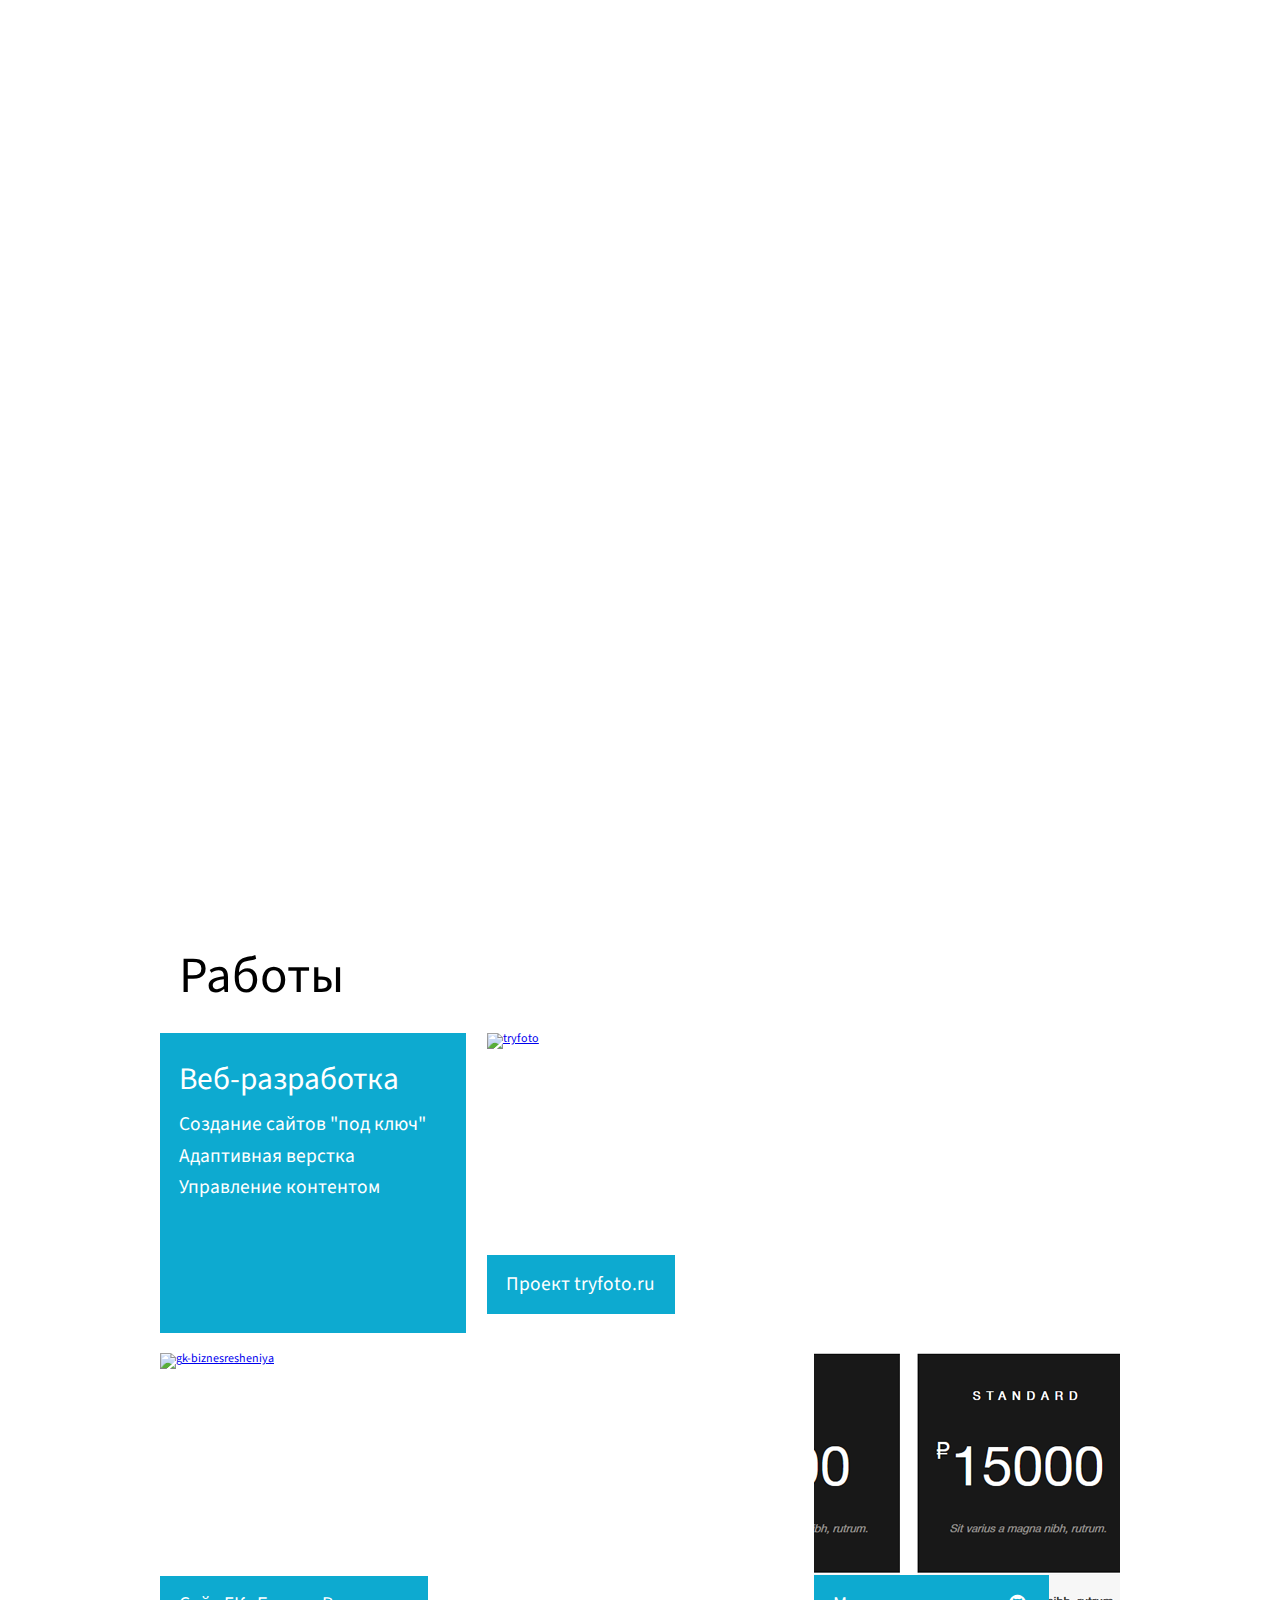
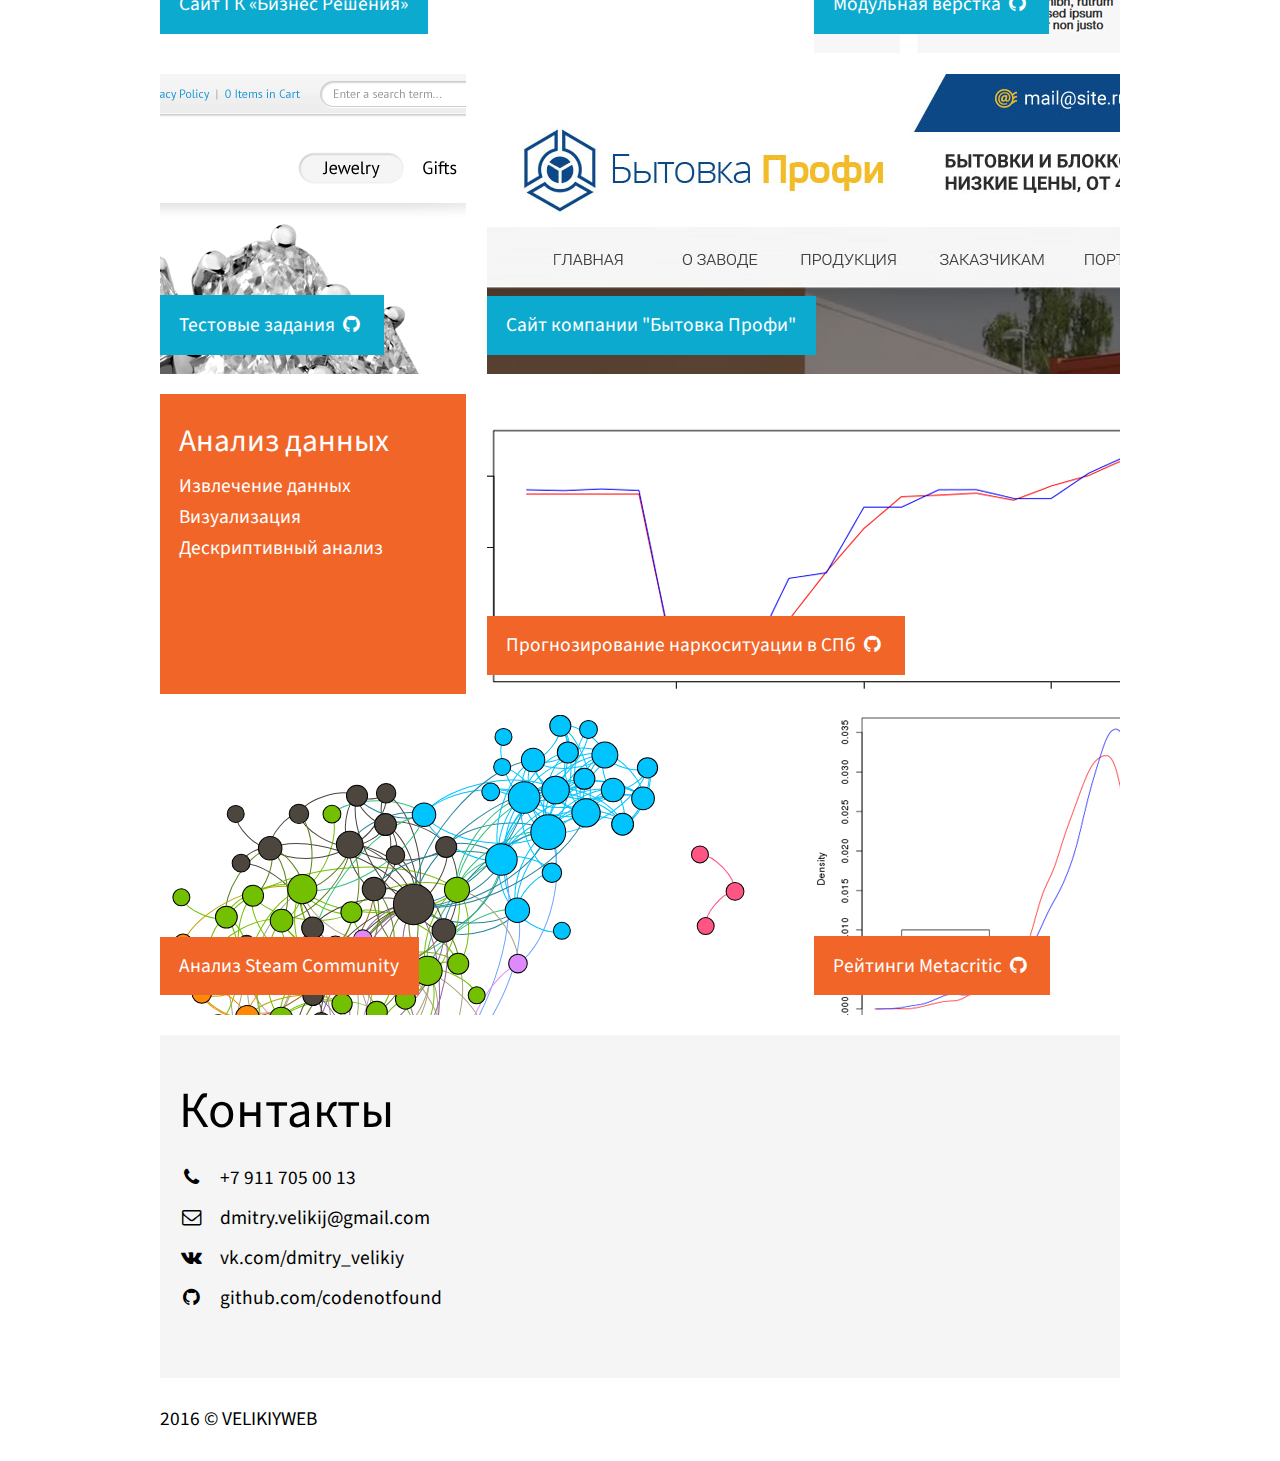
==== index.html @ e5207b36 "test tasks added" ====
<!DOCTYPE html>
<html lang="en">
<head>
<meta charset="UTF-8">
<title>Сайт-портфолио Дмитрия Великого. Веб-разработка, анализ данных.</title>
<meta http-equiv="X-UA-Compatible" content="IE=edge">
<meta name="viewport" content="width=device-width, initial-scale=1">
<meta name="keywords" content="Дмитрий Великий портфолио, веб-разработчик,
аналитик" />
<meta name="description" content="Сайт-портфолио Дмитрия Великого, специалиста по
веб-разработке и анализу данных. На сайте представлены работы, резюме, контакты для
связи.">
<meta name="author" content="Дмитрий Великий">
<!-- FONTS     -->
<link href='https://fonts.googleapis.com/css?family=Source+Sans+Pro:400,200,200italic,300,300italic,400italic,600,600italic,700italic,700,900,900italic' rel='stylesheet' type='text/css'>
<link rel="stylesheet" href="https://maxcdn.bootstrapcdn.com/font-awesome/4.5.0/css/font-awesome.min.css">
<!-- <link href='https://fonts.googleapis.com/css?family=PT+Serif:400italic&subset=cyrillic' rel='stylesheet' type='text/css'> -->
<link href='https://fonts.googleapis.com/css?family=Open+Sans:300italic&subset=latin-ext,cyrillic' rel='stylesheet' type='text/css'>
<!-- CUSTOM CSS -->
<link rel="stylesheet" href="assets/css/style.css">
<!-- LIBRARIES -->
<!-- Add jQuery library -->
<script defer type="text/javascript" src="assets/js/jquery-2.2.0.min.js"></script>
<!-- Add Typed.js library -->
<script defer type="text/javascript" src="assets/js/typed.min.js"></script>
<!-- strip -->
<script defer type="text/javascript" src="assets/js/strip.pkgd.min.js"></script>
<!-- CUSTOM JS -->
<script defer type="text/javascript" src="assets/js/velikiyweb.js"></script>
<!-- GOOGLE ANALYTICS -->
<script>
  (function(i,s,o,g,r,a,m){i['GoogleAnalyticsObject']=r;i[r]=i[r]||function(){
  (i[r].q=i[r].q||[]).push(arguments)},i[r].l=1*new Date();a=s.createElement(o),
  m=s.getElementsByTagName(o)[0];a.async=1;a.src=g;m.parentNode.insertBefore(a,m)
  })(window,document,'script','//www.google-analytics.com/analytics.js','ga');

  ga('create', 'UA-73209935-1', 'auto');
  ga('send', 'pageview');
</script>
<!-- End Google Analytics -->
</head>
<body>
<!-- INTRO -->
<section class="intro">
    <video class="intro__video" autoplay loop poster="assets/img/video.jpg">
        <source src="assets/video/video.mp4" type="video/mp4" />
        Your browser does not support the video tag. I suggest you upgrade your browser.
        <source src="assets/video/video.webm" type="video/webm" />
        Your browser does not support the video tag. I suggest you upgrade your browser.
    </video>
    <a class="intro__button intro__button--brand" href="#">
        velikiyweb.ru
    </a>
    <div class="intro__heading">
    </div>
    <div class="intro__subheading">
        Это сайт-портфолио Дмитрия Великого,
        <br>специалиста по front-end разработке
        <br>и анализу данных
    </div>
    <div class="intro__buttons">
        <a  class="intro__button intro__button--first js-scrolldown" href="#portfolio">
            Работы
        </a>
        <a class="intro__button" target="_blank" href="assets/docs/velikiy_cv.pdf">
            Резюме
        </a>
        <a class="intro__scrolldown js-scrolldown" href="#portfolio">
            <i class="fa fa-angle-double-down"></i>
        </a>
    </div>
</section>
<!-- END INTRO -->
<!-- PORTFOLIO -->
<section class="portfolio" id="portfolio">
    <div class="container">
        <div class="portfolio__header">
            Работы 
        </div>
        <!-- webdev -->
        <div class="portfolio__item portfolio__item--4 portfolio__item--webdev">
            <div class="skill">
                <div class="skill__header">Веб-разработка</div>
                <ul class="skill__list">
                    <li class="skill__item">Создание сайтов "под ключ"</li>
                    <li class="skill__item">Адаптивная верстка</li>
                    <li class="skill__item">Управление контентом</li>
                </ul>
            </div>
        </div>
        <div class="portfolio__item portfolio__item--8 portfolio__item--last">
            <a id="grid_tryfoto" href="#">
                <img class="portfolio__image" 
                src="assets/img/grid_tryfoto.jpg" alt="tryfoto">
            </a>
            <div class="portfolio__description portfolio__description--webdev">
                Проект 
                <a class="portfolio__link" href="http://tryfoto.ru">
                    tryfoto.ru 
                <a>
            </div>
        </div>
        <div class="portfolio__item portfolio__item--8 ">
            <a id="grid_gk_br" href="#">
                <img class="portfolio__image" 
                src="assets/img/grid_gk_br.jpg" alt="gk-biznesresheniya">
            </a>
            <div class="portfolio__description portfolio__description--webdev">
                Сайт
                <a class="portfolio__link" href="http://gk-biznesresheniya.ru/">
                    ГК «Бизнес Решения»
                <a>
            </div>
        </div>
        <div class="portfolio__item portfolio__item--4 portfolio__item--last">
            <a id="grid_modular-css" href="#">
                <img class="portfolio__image" 
                src="assets/img/grid_modular-css.png" alt="modular-css">
            </a>
            <div class="portfolio__description portfolio__description--webdev">
                Модульная верстка
                <a class="portfolio__link"
                    href="http://github.com/codenotfound/modular-css">
                    <i class="fa fa-fw fa-github"></i>
                <a>
            </div>
        </div>
        <div class="portfolio__item portfolio__item--4">
            <a id="grid_test-tasks" href="#">
                <img class="portfolio__image" 
                src="assets/img/grid_test-tasks.png" alt="test tasks">
            </a>
            <div class="portfolio__description portfolio__description--webdev">
               Тестовые задания
                <a class="portfolio__link" 
                    href="https://github.com/codenotfound/test-tasks">
                    <i class="fa fa-fw fa-github"></i>
                <a>
            </div>
        </div>
        <div class="portfolio__item portfolio__item--8 portfolio__item--last">
            <a id="grid_bitovka-profi" href="#">
                <img class="portfolio__image" 
                src="assets/img/grid_bitovka-profi.jpg" alt="bitovka profi">
            </a>
            <div class="portfolio__description portfolio__description--webdev">
                Сайт компании "Бытовка Профи"
            </div>
        </div>
        <!-- analytics -->
        <div class="portfolio__item portfolio__item--4
            portfolio__item--analytics">
            <div class="skill">
                <div class="skill__header">Анализ данных</div>
                <ul class="skill__list">
                    <li class="skill__item">Извлечение данных</li>
                    <li class="skill__item">Визуализация</li>
                    <li class="skill__item">Дескриптивный анализ</li>
                </ul>
            </div>
        </div>
        <div class="portfolio__item portfolio__item--8 portfolio__item--last">
            <a id="grid_fuzzyforecast" href="#">
                <img class="portfolio__image" 
                src="assets/img/grid_fuzzyforecast.png" alt="fuzzyforecast">
            </a>
            <div class="portfolio__description portfolio__description--analytics">
               Прогнозирование наркоситуации в СПб 
                <a class="portfolio__link" 
                    href="https://github.com/codenotfound/fuzzy_social_forecast">
                    <i class="fa fa-fw fa-github"></i>
                <a>
            </div>
        </div>
        <div class="portfolio__item portfolio__item--8 ">
            <a id="grid_steam" href="#">
                <img class="portfolio__image"
                onerror="this.src='assets/img/steam_1.png'" 
                src="assets/img/grid_steam.svg" alt="steam community graph">
            </a>
            <div class="portfolio__description portfolio__description--analytics">
               Анализ Steam Community
            </div>
        </div>
        <div class="portfolio__item portfolio__item--4 portfolio__item--last">
            <a id="grid_metacritic" href="#">
                <img class="portfolio__image" 
                src="assets/img/grid_metacritic.png" alt="metacritic">
            </a>
            <div class="portfolio__description portfolio__description--analytics">
               Рейтинги Metacritic
                <a class="portfolio__link" 
                    href="https://github.com/codenotfound/metacritic-analysis">
                    <i class="fa fa-fw fa-github"></i>
                <a>
            </div>
        </div>
        
    </div>
</section>
<!-- END PORTFOLIO -->
<!-- CONTACTS -->
<section class="contacts">
    <div class="container contacts__container">
        <div class="contacts__header">
            Контакты
        </div>
        <ul class="contacts__list">
            <li class="contacts__item">
                <span class="contacts__icon">
                    <i class="fa fa-fw fa-phone"></i>
                </span>
                <a class="contacts__link contacts__link--phone" 
                    href="tel:+79117050013">+7 911 705 00 13</a>
            </li>
            <li class="contacts__item">
                <span class="contacts__icon">
                    <i class="fa fa-fw fa-envelope-o"></i>
                </span>
                <a class="contacts__link contacts__link--gmail" 
                    href="mailto:dmitry.velikij@gmail.com">
                    dmitry.velikij@gmail.com
                </a>
            </li>
            <li class="contacts__item">
                <span class="contacts__icon">
                    <i class="fa fa-fw fa-vk"></i>
                </span>
                <a class="contacts__link contacts__link--vk" 
                    href="http://vk.com/dmitry_velikiy">
                    vk.com/dmitry_velikiy 
                </a>
            </li>
            <li class="contacts__item">
                <span class="contacts__icon">
                    <i class="fa fa-fw fa-github"></i>
                </span>
                <a class="contacts__link contacts__link--github" 
                    href="http://github.com/codenotfound">
                    github.com/codenotfound 
                </a>
            </li>
        </ul>
    </div>
</section>
<!-- END CONTACTS -->
<!-- FOOTER -->
<footer class="footer">
    <div class="container">
        <div class="footer__note">
            2016 © VELIKIYWEB
        </div>
    </div>
</footer>
<!-- END FOOTER -->
</body>
</html>
---- assets/css/style.css ----
/* line 5, ../../../../../../../../Ruby22-x64/lib/ruby/gems/2.2.0/gems/compass-core-1.0.3/stylesheets/compass/reset/_utilities.scss */
html, body, div, span, applet, object, iframe,
h1, h2, h3, h4, h5, h6, p, blockquote, pre,
a, abbr, acronym, address, big, cite, code,
del, dfn, em, img, ins, kbd, q, s, samp,
small, strike, strong, sub, sup, tt, var,
b, u, i, center,
dl, dt, dd, ol, ul, li,
fieldset, form, label, legend,
table, caption, tbody, tfoot, thead, tr, th, td,
article, aside, canvas, details, embed,
figure, figcaption, footer, header, hgroup,
menu, nav, output, ruby, section, summary,
time, mark, audio, video {
  margin: 0;
  padding: 0;
  border: 0;
  font: inherit;
  font-size: 100%;
  vertical-align: baseline;
}

/* line 22, ../../../../../../../../Ruby22-x64/lib/ruby/gems/2.2.0/gems/compass-core-1.0.3/stylesheets/compass/reset/_utilities.scss */
html {
  line-height: 1;
}

/* line 24, ../../../../../../../../Ruby22-x64/lib/ruby/gems/2.2.0/gems/compass-core-1.0.3/stylesheets/compass/reset/_utilities.scss */
ol, ul {
  list-style: none;
}

/* line 26, ../../../../../../../../Ruby22-x64/lib/ruby/gems/2.2.0/gems/compass-core-1.0.3/stylesheets/compass/reset/_utilities.scss */
table {
  border-collapse: collapse;
  border-spacing: 0;
}

/* line 28, ../../../../../../../../Ruby22-x64/lib/ruby/gems/2.2.0/gems/compass-core-1.0.3/stylesheets/compass/reset/_utilities.scss */
caption, th, td {
  text-align: left;
  font-weight: normal;
  vertical-align: middle;
}

/* line 30, ../../../../../../../../Ruby22-x64/lib/ruby/gems/2.2.0/gems/compass-core-1.0.3/stylesheets/compass/reset/_utilities.scss */
q, blockquote {
  quotes: none;
}
/* line 103, ../../../../../../../../Ruby22-x64/lib/ruby/gems/2.2.0/gems/compass-core-1.0.3/stylesheets/compass/reset/_utilities.scss */
q:before, q:after, blockquote:before, blockquote:after {
  content: "";
  content: none;
}

/* line 32, ../../../../../../../../Ruby22-x64/lib/ruby/gems/2.2.0/gems/compass-core-1.0.3/stylesheets/compass/reset/_utilities.scss */
a img {
  border: none;
}

/* line 116, ../../../../../../../../Ruby22-x64/lib/ruby/gems/2.2.0/gems/compass-core-1.0.3/stylesheets/compass/reset/_utilities.scss */
article, aside, details, figcaption, figure, footer, header, hgroup, main, menu, nav, section, summary {
  display: block;
}

/* line 30, ../sass/_config.scss */
body {
  /* font-size:100%; */
  /* line-height:1.125em; */
  font-size: 16px;
  line-height: 1;
  font-family: 'Source Sans Pro', sans-serif;
}
@media (max-width: 1600px) {
  /* line 30, ../sass/_config.scss */
  body {
    font-size: 14px;
  }
}
@media (max-width: 1366px) {
  /* line 30, ../sass/_config.scss */
  body {
    font-size: 12px;
  }
}

/* body { */
/* font-family: 'Source Sans Pro', sans-serif; */
/* } */
/* // Webfont kit from http://www.fontsquirrel.com/fonts/source-sans-pro */
/* // Custom Sass */
/* // http://coding.smashingmagazine.com/2013/02/14/setting-weights-and-styles-at-font-face-declaration */
/* // Regular */
/* @include font-face( */
/* "Source Sans Pro", */
/* font-files( */
/* 'source-sans-pro/SourceSansPro-Regular-webfont.woff', woff, */
/* 'source-sans-pro/SourceSansPro-Regular-webfont.ttf', ttf, */
/* 'source-sans-pro/SourceSansPro-Regular-webfont.svg', svg), */
/* 'source-sans-pro/SourceSansPro-Regular-webfont.eot', */
/* normal, // font-weight */
/* normal  // font-style */
/* ); */
/* // Bold */
/* @include font-face( */
/* "Source Sans Pro Bold", */
/* font-files( */
/* 'source-sans-pro/SourceSansPro-Bold-webfont.woff', woff, */
/* 'source-sans-pro/SourceSansPro-Bold-webfont.ttf', ttf, */
/* 'source-sans-pro/SourceSansPro-Bold-webfont.svg', svg), */
/* 'source-sans-pro/SourceSansPro-Bold-webfont.eot', */
/* 700 // font-weight */
/* ); */
/* // Italic */
/* @include font-face( */
/* "Source Sans Pro Italic", */
/* font-files( */
/* 'source-sans-pro/SourceSansPro-It-webfont.woff', woff, */
/* 'source-sans-pro/SourceSansPro-It-webfont.ttf', ttf, */
/* 'source-sans-pro/SourceSansPro-It-webfont.svg', svg), */
/* 'source-sans-pro/SourceSansPro-It-webfont.eot', */
/* normal, // font-weight */
/* italic  // font-style */
/* ); */
/* // Bold italic */
/* @include font-face( */
/* "Source Sans Pro Bold Italic", */
/* font-files( */
/* 'source-sans-pro/SourceSansPro-BoldIt-webfont.woff', woff, */
/* 'source-sans-pro/SourceSansPro-BoldIt-webfont.ttf', ttf, */
/* 'source-sans-pro/SourceSansPro-BoldIt-webfont.svg', svg), */
/* 'source-sans-pro/SourceSansPro-BoldIt-webfont.eot', */
/* 700,   // font-weight */
/* italic // font-style */
/* ); */
/* line 1, ../sass/_layout.scss */
.container {
  max-width: 80em;
  margin-left: auto;
  margin-right: auto;
}
/* line 12, ../../../../../../../../Ruby22-x64/lib/ruby/gems/2.2.0/gems/susy-2.2.9/sass/susy/output/support/_clearfix.scss */
.container:after {
  content: " ";
  display: block;
  clear: both;
}

/*!
 * Strip - A Less Intrusive Responsive Lightbox - v1.6.2
 * (c) 2014-2015 Nick Stakenburg
 *
 * http://www.stripjs.com
 *
 * Licensing:
 * - Commercial: http://www.stripjs.com/license
 * - Non-commercial: http://creativecommons.org/licenses/by-nc-nd/3.0
 */
/* line 12, ../sass/_strip.scss */
.strp-window {
  position: fixed;
  width: 0;
  height: 100%;
  overflow: hidden;
  background: #292929;
  font: 13px/20px "Lucida Sans", "Lucida Sans Unicode", "Lucida Grande", Verdana, Arial, sans-serif;
}

/* line 21, ../sass/_strip.scss */
.strp-window.strp-vertical {
  height: 0;
  width: 100%;
}

/* margin is added around the window to keep a visual reference
 * to the underlying page at all times.
 */
/* line 29, ../sass/_strip.scss */
.strp-window {
  margin-left: 40px;
}

/* line 30, ../sass/_strip.scss */
.strp-window.strp-vertical {
  margin-left: 0;
  margin-bottom: 40px;
}

/* fullscreen on smaller screens (iPhone 6+ and smaller)
 * since min-width is used to make this work it won't show on IE8, but
 * we're not expecting that browser to have a mobile sized screen anyway
 */
@media all and (max-width: 414px) and (orientation: portrait), all and (max-width: 736px) and (max-height: 414px) {
  /* line 38, ../sass/_strip.scss */
  .strp-window.strp-horizontal {
    min-width: 100%;
  }
}
@media all and (max-height: 414px) and (orientation: landscape), all and (max-height: 736px) and (max-width: 414px) {
  /* line 42, ../sass/_strip.scss */
  .strp-window.strp-vertical {
    min-height: 100%;
  }
}
/* z-index */
/* line 47, ../sass/_strip.scss */
.strp-window,
.strp-spinner-move {
  z-index: 99999;
}

/* reset box-sizing */
/* line 53, ../sass/_strip.scss */
.strp-window,
.strp-window [class^='strp-'],
.strp-spinner-move,
.strp-spinner-move [class^='strp-'] {
  box-sizing: border-box;
}

/* Chrome hack, this fixes a visual glitch when quickly toggling a video */
/* line 61, ../sass/_strip.scss */
.strp-window {
  transform: translateZ(0px);
}

/* some properties on the window are used to toggle things
 * like margin and the fullscreen mode,
 * we reset those properties after measuring them
 */
/* line 67, ../sass/_strip.scss */
.strp-measured {
  margin: 0 !important;
  min-width: 0 !important;
  min-height: 0 !important;
}

/* line 73, ../sass/_strip.scss */
.strp-pages {
  position: absolute;
  width: 100%;
  height: 100%;
  overflow: hidden;
}

/* sides */
/* line 81, ../sass/_strip.scss */
.strp-side-right {
  top: 0;
  right: 0;
}

/* line 82, ../sass/_strip.scss */
.strp-side-right .strp-pages {
  top: 0;
  right: 0;
}

/* line 83, ../sass/_strip.scss */
.strp-side-right .strp-page {
  top: 0;
  right: 0;
}

/* line 84, ../sass/_strip.scss */
.strp-side-right .strp-close {
  top: 0;
  right: 0;
}

/* line 86, ../sass/_strip.scss */
.strp-side-left {
  top: 0;
  left: 0;
}

/* line 87, ../sass/_strip.scss */
.strp-side-left .strp-pages {
  top: 0;
  left: 0;
}

/* line 88, ../sass/_strip.scss */
.strp-side-left .strp-page {
  top: 0;
  left: 0;
}

/* line 89, ../sass/_strip.scss */
.strp-side-left .strp-close {
  top: 0;
  right: 0;
}

/* line 91, ../sass/_strip.scss */
.strp-side-top {
  top: 0;
  left: 0;
}

/* line 92, ../sass/_strip.scss */
.strp-side-top .strp-pages {
  top: 0;
  left: 0;
}

/* line 93, ../sass/_strip.scss */
.strp-side-top .strp-page {
  top: 0;
  left: 0;
}

/* line 94, ../sass/_strip.scss */
.strp-side-top .strp-close {
  top: 0;
  right: 0;
}

/* line 96, ../sass/_strip.scss */
.strp-side-bottom {
  bottom: 0;
  left: 0;
}

/* line 97, ../sass/_strip.scss */
.strp-side-bottom .strp-pages {
  bottom: 0;
  left: 0;
}

/* line 98, ../sass/_strip.scss */
.strp-side-bottom .strp-page {
  bottom: 0;
  left: 0;
}

/* line 99, ../sass/_strip.scss */
.strp-side-bottom .strp-close {
  top: 0;
  right: 0;
}

/* line 101, ../sass/_strip.scss */
.strp-page {
  position: absolute;
  width: 100%;
  height: 100%;
}

/* line 107, ../sass/_strip.scss */
.strp-container {
  position: absolute;
  top: 0;
  left: 0;
  right: 0;
  bottom: 0;
  margin: 0;
  padding: 0;
  text-align: center;
  background: #292929;
  -webkit-user-select: none;
  -moz-user-select: none;
  user-select: none;
}

/* youtube & vimeo use overlap:false, this adds padding
   to make sure buttons don't overlap the content.
   navbutton = 72 = 54 + (2 * 9 margin)
   closebutton = 48
*/
/* line 127, ../sass/_strip.scss */
.strp-no-overlap .strp-container {
  padding: 48px 72px;
}

/* line 128, ../sass/_strip.scss */
.strp-no-overlap.strp-no-sides .strp-container {
  padding: 48px 0;
}

/* line 130, ../sass/_strip.scss */
.strp-vertical .strp-no-overlap .strp-container {
  padding: 0 72px;
}

/* line 131, ../sass/_strip.scss */
.strp-vertical .strp-no-overlap.strp-no-sides .strp-container {
  padding: 0 48px;
}

/* line 133, ../sass/_strip.scss */
.strp-hovering-clickable .strp-container {
  cursor: pointer;
}

/* line 136, ../sass/_strip.scss */
.strp-content-element {
  position: absolute;
  top: 50%;
  left: 50%;
}

/* line 142, ../sass/_strip.scss */
.strp-content-element iframe {
  float: left;
  width: 100%;
  height: 100%;
}

/* line 148, ../sass/_strip.scss */
.strp-container img {
  display: inline-block;
  vertical-align: middle;
}

/* line 153, ../sass/_strip.scss */
.strp-info {
  position: absolute;
  bottom: 0;
  left: 0;
  width: 100%;
  color: #efefef;
  font-size: 13px;
  line-height: 20px;
  background: #000;
  -webkit-text-size-adjust: none;
  text-size-adjust: none;
}

/* line 166, ../sass/_strip.scss */
.strp-info-padder {
  display: block;
  overflow: hidden;
  padding: 12px;
  position: relative;
  width: auto;
}

/* line 174, ../sass/_strip.scss */
.strp-caption {
  width: auto;
  display: inline;
  white-space: wrap;
}

/* line 180, ../sass/_strip.scss */
.strp-position {
  color: #b3b3b3;
  float: right;
  line-height: 21px;
  opacity: 0.99;
  position: relative;
  text-align: right;
  margin-left: 15px;
  white-space: nowrap;
}

/* links */
/* line 192, ../sass/_strip.scss */
.strp-info a,
.strp-info a:hover {
  color: #ccc;
  border: 0;
  background: none;
  text-decoration: underline;
}

/* line 199, ../sass/_strip.scss */
.strp-info a:hover {
  color: #eee;
}

/* < > */
/* line 204, ../sass/_strip.scss */
.strp-nav {
  position: absolute;
  top: 50%;
  width: 54px;
  height: 72px;
  margin: 0 9px;
  margin-top: -36px;
  cursor: pointer;
  -webkit-user-select: none;
  -moz-user-select: none;
  user-select: none;
}

/* line 216, ../sass/_strip.scss */
.strp-nav-previous {
  left: 0;
}

/* line 217, ../sass/_strip.scss */
.strp-nav-next {
  right: 0;
  left: auto;
}

/* line 219, ../sass/_strip.scss */
.strp-nav-disabled {
  cursor: default;
}

/* line 221, ../sass/_strip.scss */
.strp-nav-button {
  float: left;
  width: 100%;
  height: 100%;
  margin: 0;
  padding: 0;
}

/* line 228, ../sass/_strip.scss */
.strp-nav-button-background {
  position: absolute;
  top: 0;
  left: 0;
  width: 100%;
  height: 100%;
  background-color: #101010;
}

/* line 236, ../sass/_strip.scss */
.strp-nav-button-icon {
  float: left;
  position: relative;
  height: 100%;
  width: 100%;
  zoom: 1;
  background-position: 50% 50%;
  background-repeat: no-repeat;
}

/* X */
/* line 248, ../sass/_strip.scss */
.strp-close {
  position: absolute;
  width: 48px;
  height: 48px;
  cursor: pointer;
  -webkit-user-select: none;
  -moz-user-select: none;
  user-select: none;
}

/* line 258, ../sass/_strip.scss */
.strp-close-background,
.strp-close-icon {
  position: absolute;
  top: 12px;
  left: 12px;
  height: 26px;
  width: 26px;
  background-position: 50% 50%;
  background-repeat: no-repeat;
}

/* line 269, ../sass/_strip.scss */
.strp-close-background {
  filter: alpha(opacity=80);
  opacity: .8;
  background-color: #101010;
}

/* line 274, ../sass/_strip.scss */
.strp-close:hover .strp-close-background {
  background-color: #161616;
}

/* line 277, ../sass/_strip.scss */
.strp-has-error .strp-container {
  background-color: #ca3434;
}

/* line 278, ../sass/_strip.scss */
.strp-error {
  position: absolute;
  top: 50%;
  left: 50%;
  width: 240px;
  height: 240px;
  margin-left: -120px;
  margin-top: -120px;
  background-position: 50% 50%;
  background-repeat: no-repeat;
  background-image: url("strip-skins/strip/error.svg");
}

/* line 290, ../sass/_strip.scss */
.strp-no-svg .strp-error {
  background-image: url("strip-skins/strip/error.png");
}

/* Spinner - loading icon, wrapped by a div that moves it */
/* line 293, ../sass/_strip.scss */
.strp-spinner-move {
  position: fixed;
  top: 0px;
  right: 0px;
  height: 48px;
  width: 0;
  /* ensure overflow during a jQuery animation */
  overflow: visible !important;
}

/* line 302, ../sass/_strip.scss */
.strp-spinner-move.strp-vertical {
  width: 48px;
  height: 0;
}

/* line 304, ../sass/_strip.scss */
.strp-spinner {
  width: 48px;
  height: 48px;
  float: left;
  position: relative;
}

/* different sides */
/* line 312, ../sass/_strip.scss */
.strp-spinner-move.strp-side-top {
  top: 0;
  right: 0;
  bottom: auto;
  left: auto;
}

/* line 313, ../sass/_strip.scss */
.strp-spinner-move.strp-side-bottom {
  top: auto;
  right: 0;
  bottom: 0;
  left: auto;
}

/* line 315, ../sass/_strip.scss */
.strp-spinner-move.strp-side-right .strp-spinner {
  margin-left: -48px;
}

/* line 316, ../sass/_strip.scss */
.strp-spinner-move.strp-side-left .strp-spinner {
  margin-right: -48px;
  float: right;
}

/* line 317, ../sass/_strip.scss */
.strp-spinner-move.strp-side-bottom .strp-spinner {
  margin-top: -48px;
}

/* line 318, ../sass/_strip.scss */
.strp-spinner-move.strp-side-top .strp-spinner {
  position: absolute;
  bottom: 0;
  right: 0;
  margin-bottom: -48px;
}

@-moz-keyframes strp-spinner-spin {
  100% {
    -moz-transform: rotate(360deg);
  }
}
@-webkit-keyframes strp-spinner-spin {
  100% {
    -webkit-transform: rotate(360deg);
  }
}
@keyframes strp-spinner-spin {
  100% {
    -webkit-transform: rotate(360deg);
    transform: rotate(360deg);
  }
}
/* line 325, ../sass/_strip.scss */
.strp-spinner-rotate,
.strp-spinner-frame {
  position: absolute;
  top: 0;
  left: 0;
  width: 100%;
  height: 100%;
}

/* line 334, ../sass/_strip.scss */
.strp-spinner-line {
  position: absolute;
  left: 50%;
  top: 15px;
  width: 2px;
  margin-left: -1px;
  height: 3px;
  border-radius: 1px;
  z-index: 80;
  /* amount of lines, removed later on */
  color: inherit;
  /* color of the dots, inherited from text on the page */
}

/*
 * ===== Skin: strip =====
 */
/* < > */
/* line 352, ../sass/_strip.scss */
.strp-window-skin-strip .strp-nav-button-background {
  background-color: transparent;
}

/* line 353, ../sass/_strip.scss */
.strp-window-skin-strip .strp-nav-previous .strp-nav-button-icon {
  background-image: url("strip-skins/strip/previous.svg");
}

/* line 354, ../sass/_strip.scss */
.strp-window-skin-strip .strp-nav-next .strp-nav-button-icon {
  background-image: url("strip-skins/strip/next.svg");
}

/* IE7-8/no-svg (using a faded png) */
/* line 356, ../sass/_strip.scss */
.strp-window-skin-strip.strp-no-svg .strp-nav-previous .strp-nav-button-icon {
  background-image: url("strip-skins/strip/previous-faded.png");
  opacity: 1;
}

/* line 357, ../sass/_strip.scss */
.strp-window-skin-strip.strp-no-svg .strp-nav-next .strp-nav-button-icon {
  background-image: url("strip-skins/strip/next-faded.png");
  opacity: 1;
}

/* line 359, ../sass/_strip.scss */
.strp-window-skin-strip .strp-nav .strp-nav-button-icon {
  opacity: .6;
}

/* normal state */
/* line 360, ../sass/_strip.scss */
.strp-window-skin-strip.strp-mobile-touch .strp-nav .strp-nav-button-icon {
  opacity: 1;
}

/* mobile-touch always has normal states at full opacity */
/* < > : hover */
/* line 363, ../sass/_strip.scss */
.strp-window-skin-strip .strp-nav:hover .strp-nav-button-icon,
.strp-window-skin-strip .strp-nav-hover .strp-nav-button-icon {
  opacity: 1;
}

/* IE7-8/no-svg (unfaded png) */
/* line 366, ../sass/_strip.scss */
.strp-window-skin-strip.strp-no-svg .strp-nav.strp-nav-previous:hover .strp-nav-button-icon,
.strp-window-skin-strip.strp-no-svg .strp-nav-hover.strp-nav-previous .strp-nav-button-icon {
  background-image: url("strip-skins/strip/previous.png");
}

/* line 368, ../sass/_strip.scss */
.strp-window-skin-strip.strp-no-svg .strp-nav.strp-nav-next:hover .strp-nav-button-icon,
.strp-window-skin-strip.strp-no-svg .strp-nav-hover.strp-nav-next .strp-nav-button-icon {
  background-image: url("strip-skins/strip/next.png");
}

/* Reduce < > button size on narrow screens (iPhone 6 and smaller) */
@media all and (max-width: 375px) and (orientation: portrait), all and (max-height: 375px) and (max-width: 667px) {
  /* line 374, ../sass/_strip.scss */
  .strp-window-skin-strip .strp-nav {
    width: 48px;
    height: 60px;
    margin: 0 5px;
    margin-top: -30px;
  }

  /* < > */
  /* line 382, ../sass/_strip.scss */
  .strp-window-skin-strip .strp-nav-previous .strp-nav-button-icon {
    background-image: url("strip-skins/strip/previous-small.svg");
  }

  /* line 383, ../sass/_strip.scss */
  .strp-window-skin-strip .strp-nav-next .strp-nav-button-icon {
    background-image: url("strip-skins/strip/next-small.svg");
  }

  /* IE7-8/no-svg (using a faded png) */
  /* line 385, ../sass/_strip.scss */
  .strp-window-skin-strip.strp-no-svg .strp-nav-previous .strp-nav-button-icon {
    background-image: url("strip-skins/strip/previous-small-faded.png");
  }

  /* line 386, ../sass/_strip.scss */
  .strp-window-skin-strip.strp-no-svg .strp-nav-next .strp-nav-button-icon {
    background-image: url("strip-skins/strip/next-small-faded.png");
  }

  /* IE7-8/no-svg (unfaded png) */
  /* line 389, ../sass/_strip.scss */
  .strp-window-skin-strip.strp-no-svg .strp-nav.strp-nav-previous:hover .strp-nav-button-icon,
  .strp-window-skin-strip.strp-no-svg .strp-nav-hover.strp-nav-previous .strp-nav-button-icon {
    background-image: url("strip-skins/strip/previous-small.png");
  }

  /* line 391, ../sass/_strip.scss */
  .strp-window-skin-strip.strp-no-svg .strp-nav.strp-nav-next:hover .strp-nav-button-icon,
  .strp-window-skin-strip.strp-no-svg .strp-nav-hover.strp-nav-next .strp-nav-button-icon {
    background-image: url("strip-skins/strip/next-small.png");
  }

  /* also reduce padding
     navbutton = 58 = 48 + (2 * 5 margin)
     closebutton = 48
   */
  /* line 398, ../sass/_strip.scss */
  .strp-no-overlap .strp-container {
    padding: 48px 58px;
  }

  /* line 399, ../sass/_strip.scss */
  .strp-no-overlap.strp-no-sides .strp-container {
    padding: 48px 0;
  }

  /* line 401, ../sass/_strip.scss */
  .strp-vertical .strp-no-overlap .strp-container {
    padding: 0 58px;
  }

  /* line 402, ../sass/_strip.scss */
  .strp-vertical .strp-no-overlap.strp-no-sides .strp-container {
    padding: 0 48px;
  }
}
/* X */
/* line 406, ../sass/_strip.scss */
.strp-window-skin-strip .strp-close .strp-close-icon {
  background-image: url("strip-skins/strip/close.svg");
  opacity: .8;
}

/* line 407, ../sass/_strip.scss */
.strp-window-skin-strip .strp-close:hover .strp-close-icon {
  opacity: 1;
}

/* iOS 8.4.1 bug: when opacity changes it'll require 2 taps
   force a single opacity to fix this
*/
/* line 411, ../sass/_strip.scss */
.strp-window-skin-strip.strp-mobile-touch .strp-close .strp-close-icon,
.strp-window-skin-strip.strp-mobile-touch .strp-close:hover .strp-close-icon {
  opacity: 1;
}

/* IE7-8/no-svg */
/* line 415, ../sass/_strip.scss */
.strp-window-skin-strip.strp-no-svg .strp-close .strp-close-icon {
  background-image: url("strip-skins/strip/close.png");
  opacity: 1;
}

/* here's how to have content slide in with the window when opening and closing  */
/*
.strp-window-skin-strip.strp-side-left.strp-opening  .strp-page,
.strp-window-skin-strip.strp-side-left.strp-closing  .strp-page { left: auto; right: 0; }
.strp-window-skin-strip.strp-side-right.strp-opening  .strp-page,
.strp-window-skin-strip.strp-side-right.strp-closing  .strp-page { left: 0; right: auto; }
.strp-window-skin-strip.strp-side-top.strp-opening  .strp-page,
.strp-window-skin-strip.strp-side-top.strp-closing  .strp-page { bottom: 0; top: auto; }
.strp-window-skin-strip.strp-side-bottom.strp-opening  .strp-page,
.strp-window-skin-strip.strp-side-bottom.strp-closing  .strp-page { bottom: auto; top: 0; }
*/
/* line 1, ../sass/_intro.scss */
.intro {
  max-width: 100vw;
  height: 100vh;
  text-align: center;
  overflow: hidden;
}
/* line 6, ../sass/_intro.scss */
.intro__video {
  min-width: 100%;
  min-height: 100%;
  outline: none;
  position: relative;
  top: 50%;
  left: 50%;
  width: auto;
  height: auto;
  transform: translate(-50%, -50%);
}
/* line 20, ../sass/_intro.scss */
.intro__heading {
  position: absolute;
  width: 100%;
  top: 25vh;
  color: white;
  font-size: 6.8541em;
}
/* line 27, ../sass/_intro.scss */
.intro__subheading {
  position: absolute;
  width: 100%;
  top: 37vh;
  color: white;
  font-size: 4.23607em;
  font-style: italic;
  font-family: 'Open Sans', sans-serif;
}
/* line 36, ../sass/_intro.scss */
.intro__buttons {
  position: absolute;
  top: 68vh;
  width: 100%;
}
/* line 42, ../sass/_intro.scss */
.intro__button {
  display: inline-block;
  padding: 0.618em;
  border: 1px solid white;
  color: white;
  font-size: 2.61803em;
  text-decoration: none;
  transition: all 0.4s cubic-bezier(0.19, 1, 0.22, 1) 0s;
}
/* line 50, ../sass/_intro.scss */
.intro__button--first {
  margin-right: 1em;
}
/* line 53, ../sass/_intro.scss */
.intro__button--brand {
  position: absolute;
  top: 4vh;
  right: 3vw;
}
/* line 58, ../sass/_intro.scss */
.intro__button:hover {
  opacity: 0.8;
}
/* line 62, ../sass/_intro.scss */
.intro__scrolldown {
  display: block;
  /* position: absolute; */
  /* top: 78vh; */
  margin: auto;
  margin-top: 10vh;
  color: white;
  font-size: 4.23607em;
  width: 1em;
  height: 1em;
  border-radius: 50%;
  background-color: rgba(255, 255, 255, 0.1);
  transition: all 0.4s cubic-bezier(0.19, 1, 0.22, 1) 0s;
  animation: scrolldown_pulse 7s infinite;
}
/* line 77, ../sass/_intro.scss */
.intro__scrolldown:hover {
  color: rgba(255, 255, 255, 0.8);
  /* animation-play-state: paused;      */
}
@keyframes scrolldown_pulse {
  0% {
    background-color: rgba(255, 255, 255, 0.1);
  }
  50% {
    background-color: rgba(255, 255, 255, 0.3);
  }
  100% {
    background-color: rgba(255, 255, 255, 0.1);
  }
}
/* line 1, ../sass/_portfolio.scss */
.portfolio {
  /* margin-bottom: 1.618em; */
}
/* line 3, ../sass/_portfolio.scss */
.portfolio__header {
  font-size: 4.23607em;
  padding-top: 1em;
  padding-bottom: 0.618em;
  padding-left: 0.382em;
}
/* line 10, ../sass/_portfolio.scss */
.portfolio__image {
  transition: transform 7s;
  min-width: 100%;
  min-height: 100%;
}
/* line 14, ../sass/_portfolio.scss */
.portfolio__image:hover {
  transform: scale(1.5);
}
/* line 18, ../sass/_portfolio.scss */
.portfolio__item {
  position: relative;
  height: 350px;
  /* height: ms(6); */
  margin-bottom: 2.12766%;
  /* background: floralwhite; */
  overflow: hidden;
  transition: all 3s;
  /* hover box-shadow: 0 1px 3px #aaa; */
}
@media (max-width: 1600px) {
  /* line 18, ../sass/_portfolio.scss */
  .portfolio__item {
    height: 300px;
  }
}
/* line 29, ../sass/_portfolio.scss */
.portfolio__item--4 {
  width: 31.91489%;
  float: left;
  margin-right: 2.12766%;
}
/* line 32, ../sass/_portfolio.scss */
.portfolio__item--8 {
  width: 65.95745%;
  float: left;
  margin-right: 2.12766%;
}
/* line 35, ../sass/_portfolio.scss */
.portfolio__item--offset4 {
  margin-left: 34.04255%;
}
/* line 38, ../sass/_portfolio.scss */
.portfolio__item--last {
  float: right;
  margin-right: 0;
}
/* line 41, ../sass/_portfolio.scss */
.portfolio__item--webdev {
  background: #0daad0;
}
/* line 44, ../sass/_portfolio.scss */
.portfolio__item--analytics {
  background: #f16529;
}
/* line 49, ../sass/_portfolio.scss */
.portfolio__description {
  position: absolute;
  font-size: 1.61803em;
  bottom: 1em;
  left: 0;
  color: white;
  padding: 1em;
}
/* line 56, ../sass/_portfolio.scss */
.portfolio__description--webdev {
  background: #0daad0;
}
/* line 59, ../sass/_portfolio.scss */
.portfolio__description--analytics {
  background: #f16529;
}
/* line 63, ../sass/_portfolio.scss */
.portfolio__link {
  text-decoration: none;
  color: #fff;
  transition: all 0.4s cubic-bezier(0.19, 1, 0.22, 1) 0s;
}
/* line 67, ../sass/_portfolio.scss */
.portfolio__link:hover {
  opacity: 0.8;
}

/* line 74, ../sass/_portfolio.scss */
.skill__header {
  color: white;
  font-size: 2.61803em;
  padding-top: 1em;
  padding-bottom: 0.618em;
  padding-left: 0.618em;
}
/* line 81, ../sass/_portfolio.scss */
.skill__list {
  padding-left: 1.618em;
}
/* line 84, ../sass/_portfolio.scss */
.skill__item {
  color: white;
  font-size: 1.61803em;
  margin-bottom: 0.618em;
}

/* line 2, ../sass/_contacts.scss */
.contacts__container {
  background: #f5f5f5;
  padding-bottom: 4.236em;
}
/* line 6, ../sass/_contacts.scss */
.contacts__header {
  font-size: 4.23607em;
  padding-top: 1em;
  padding-bottom: 0.618em;
  padding-left: 0.382em;
}
/* line 12, ../sass/_contacts.scss */
.contacts__list {
  padding-left: 1.618em;
}
/* line 16, ../sass/_contacts.scss */
.contacts__item {
  font-size: 1.61803em;
  margin-bottom: 1em;
}
/* line 20, ../sass/_contacts.scss */
.contacts__icon {
  margin-right: 0.618em;
}
/* line 23, ../sass/_contacts.scss */
.contacts__link {
  text-decoration: none;
  color: #000;
  /* transition: all 0.4s ease; */
  transition: all 0.4s cubic-bezier(0.19, 1, 0.22, 1) 0s;
  padding-bottom: 0.236em;
  border-bottom: 2px solid #F5F5F5;
}
/* line 5, ../sass/_mixins.scss */
.contacts__link--phone:hover {
  border-color: #808080;
}
/* line 5, ../sass/_mixins.scss */
.contacts__link--gmail:hover {
  border-color: #DD4B39;
}
/* line 5, ../sass/_mixins.scss */
.contacts__link--vk:hover {
  border-color: #45668E;
}
/* line 5, ../sass/_mixins.scss */
.contacts__link--github:hover {
  border-color: #2f2f2f;
}

/* line 2, ../sass/_footer.scss */
.footer__note {
  float: left;
  font-size: 1.61803em;
  padding-top: 1.618em;
  padding-bottom: 1.618em;
}

/*# sourceMappingURL=style.css.map */
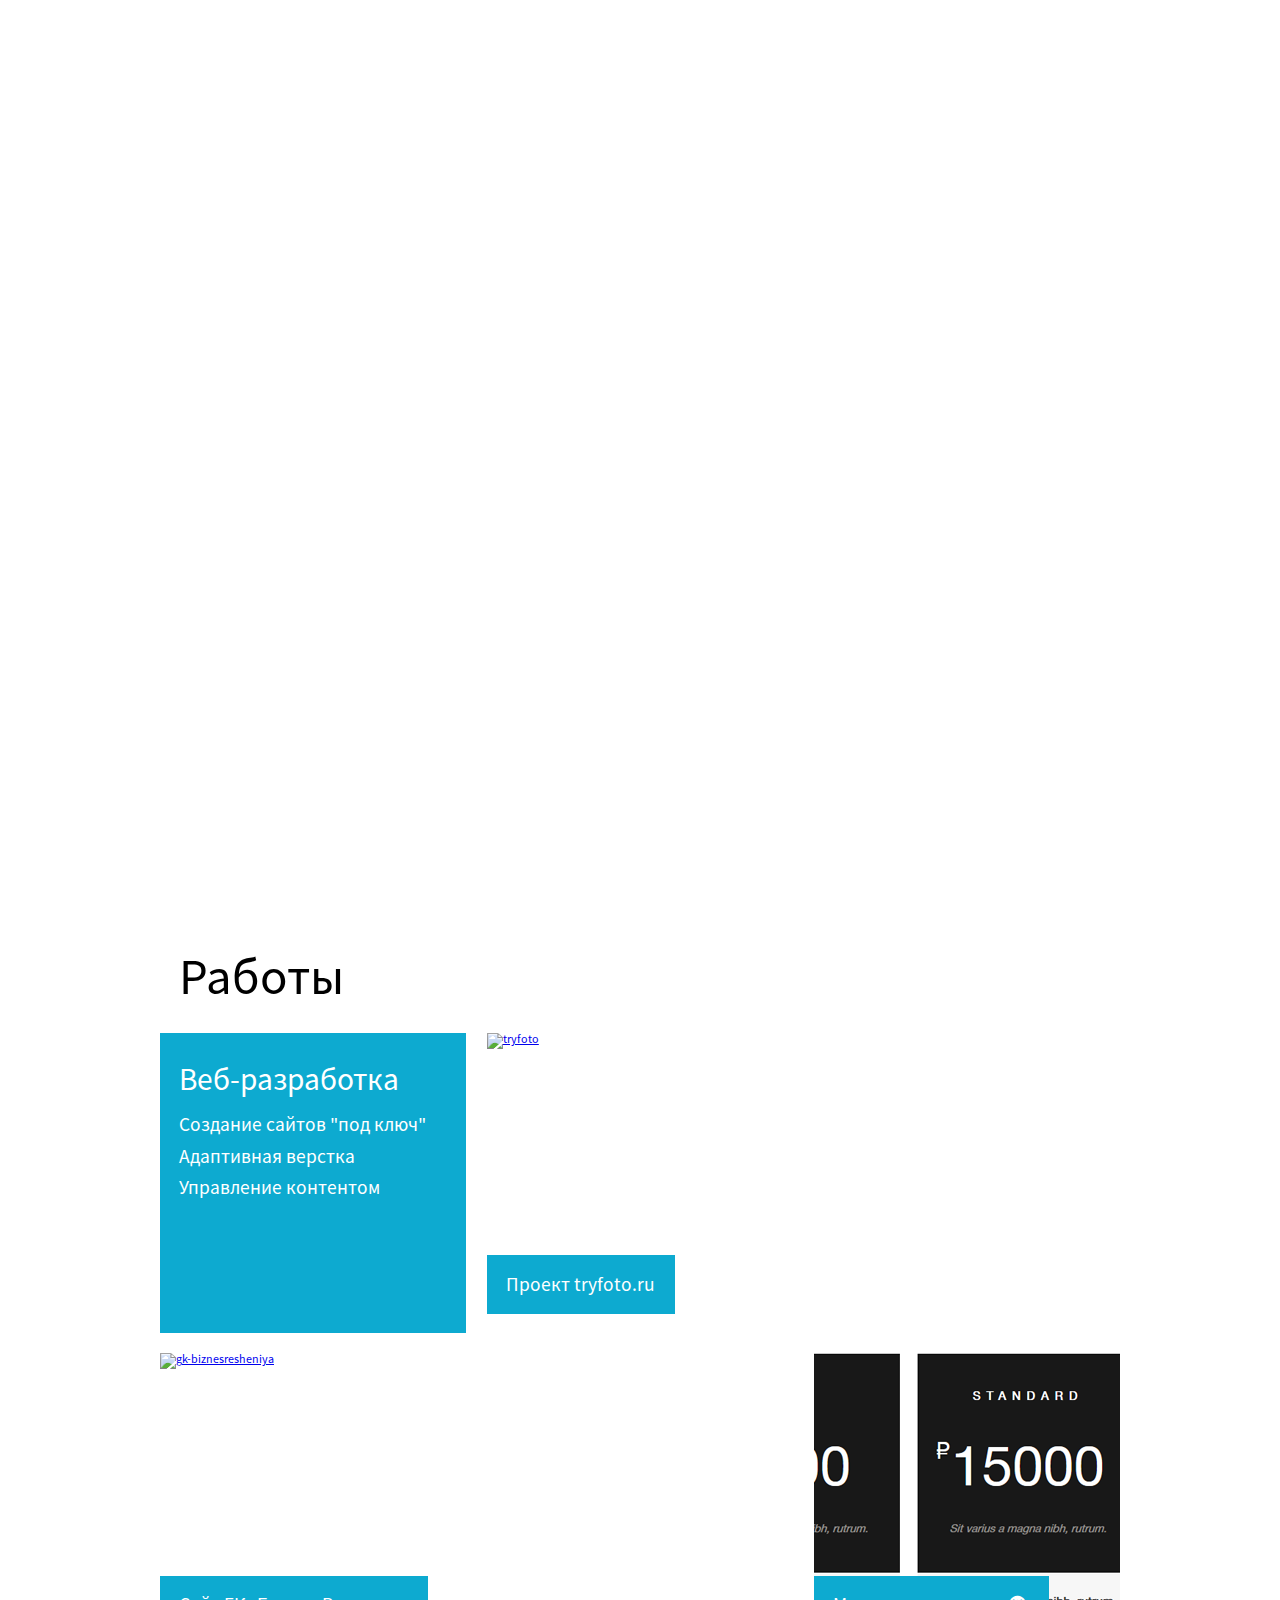
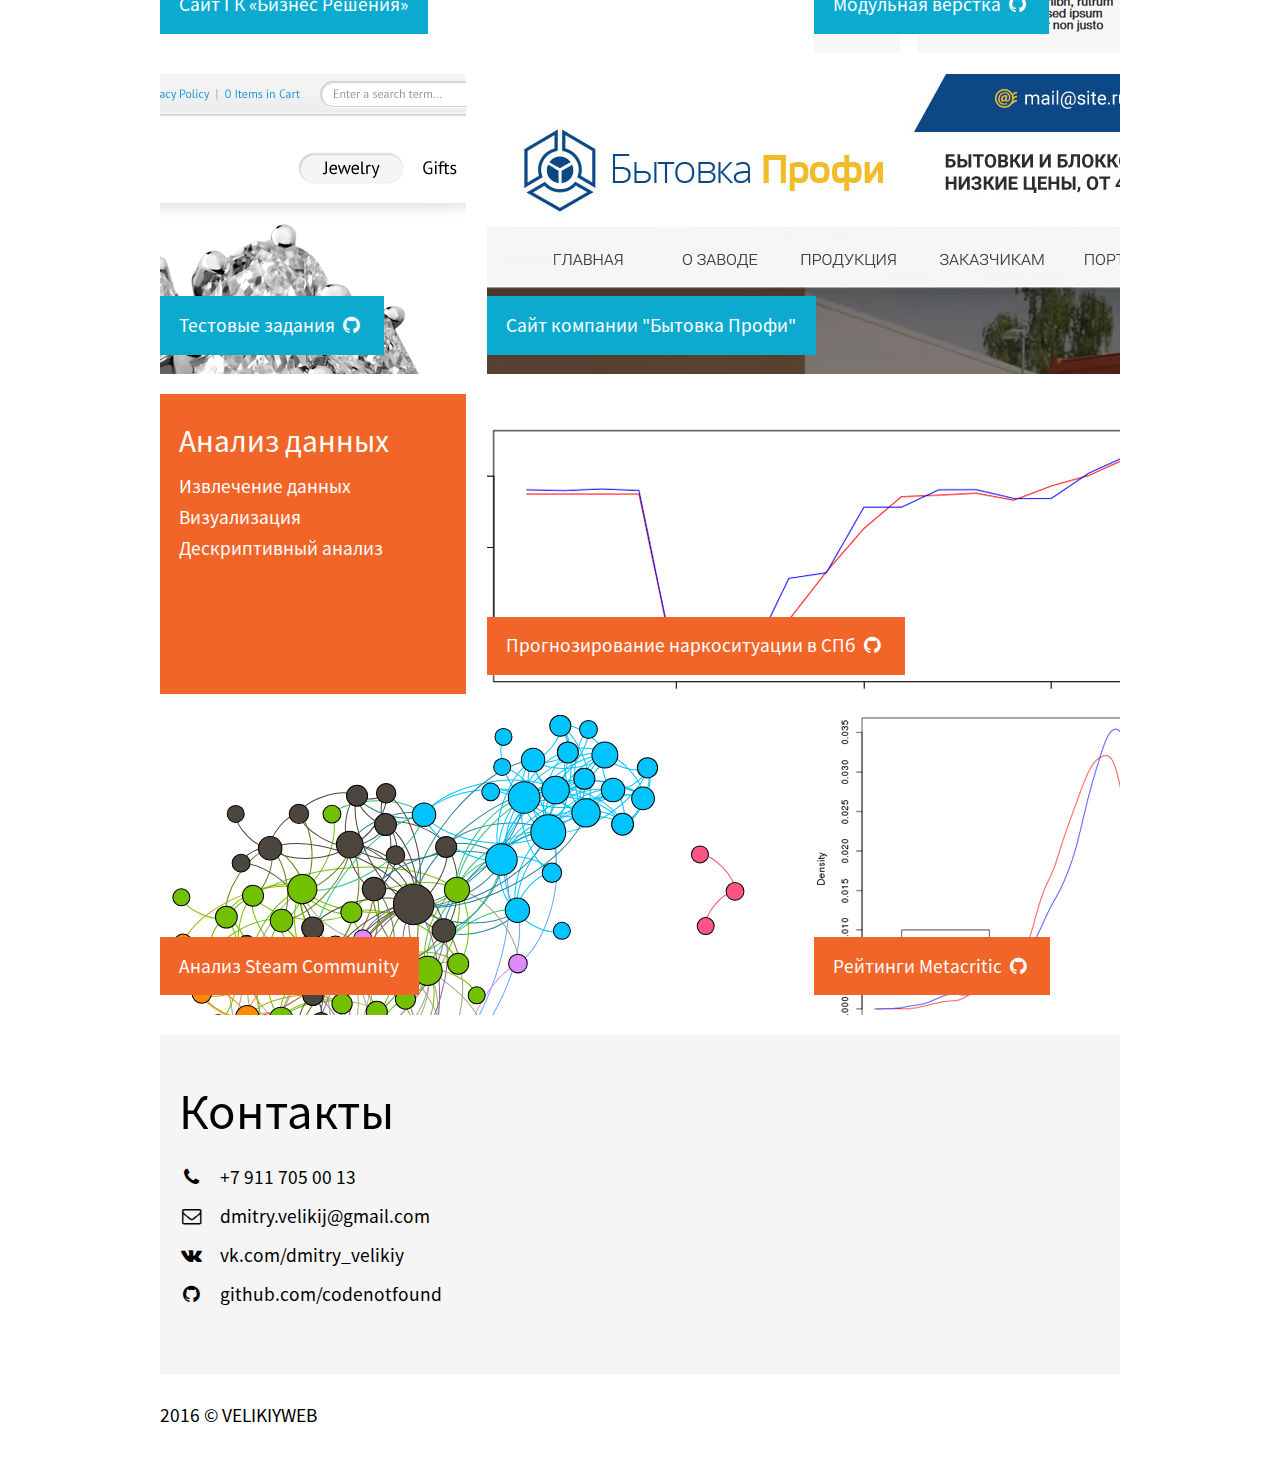
==== commit 980b91d9: "fonts are now local; disabled ruby autoprefixer =(" ====
--- a/index.html
+++ b/index.html
@@ -11,11 +11,6 @@
 веб-разработке и анализу данных. На сайте представлены работы, резюме, контакты для
 связи.">
 <meta name="author" content="Дмитрий Великий">
-<!-- FONTS     -->
-<link href='https://fonts.googleapis.com/css?family=Source+Sans+Pro:400,200,200italic,300,300italic,400italic,600,600italic,700italic,700,900,900italic' rel='stylesheet' type='text/css'>
-<link rel="stylesheet" href="https://maxcdn.bootstrapcdn.com/font-awesome/4.5.0/css/font-awesome.min.css">
-<!-- <link href='https://fonts.googleapis.com/css?family=PT+Serif:400italic&subset=cyrillic' rel='stylesheet' type='text/css'> -->
-<link href='https://fonts.googleapis.com/css?family=Open+Sans:300italic&subset=latin-ext,cyrillic' rel='stylesheet' type='text/css'>
 <!-- CUSTOM CSS -->
 <link rel="stylesheet" href="assets/css/style.css">
 <!-- LIBRARIES -->
--- a/assets/css/style.css
+++ b/assets/css/style.css
@@ -1,152 +1,4 @@
-/* line 5, ../../../../../../../../Ruby22-x64/lib/ruby/gems/2.2.0/gems/compass-core-1.0.3/stylesheets/compass/reset/_utilities.scss */
-html, body, div, span, applet, object, iframe,
-h1, h2, h3, h4, h5, h6, p, blockquote, pre,
-a, abbr, acronym, address, big, cite, code,
-del, dfn, em, img, ins, kbd, q, s, samp,
-small, strike, strong, sub, sup, tt, var,
-b, u, i, center,
-dl, dt, dd, ol, ul, li,
-fieldset, form, label, legend,
-table, caption, tbody, tfoot, thead, tr, th, td,
-article, aside, canvas, details, embed,
-figure, figcaption, footer, header, hgroup,
-menu, nav, output, ruby, section, summary,
-time, mark, audio, video {
-  margin: 0;
-  padding: 0;
-  border: 0;
-  font: inherit;
-  font-size: 100%;
-  vertical-align: baseline;
-}
-
-/* line 22, ../../../../../../../../Ruby22-x64/lib/ruby/gems/2.2.0/gems/compass-core-1.0.3/stylesheets/compass/reset/_utilities.scss */
-html {
-  line-height: 1;
-}
-
-/* line 24, ../../../../../../../../Ruby22-x64/lib/ruby/gems/2.2.0/gems/compass-core-1.0.3/stylesheets/compass/reset/_utilities.scss */
-ol, ul {
-  list-style: none;
-}
-
-/* line 26, ../../../../../../../../Ruby22-x64/lib/ruby/gems/2.2.0/gems/compass-core-1.0.3/stylesheets/compass/reset/_utilities.scss */
-table {
-  border-collapse: collapse;
-  border-spacing: 0;
-}
-
-/* line 28, ../../../../../../../../Ruby22-x64/lib/ruby/gems/2.2.0/gems/compass-core-1.0.3/stylesheets/compass/reset/_utilities.scss */
-caption, th, td {
-  text-align: left;
-  font-weight: normal;
-  vertical-align: middle;
-}
-
-/* line 30, ../../../../../../../../Ruby22-x64/lib/ruby/gems/2.2.0/gems/compass-core-1.0.3/stylesheets/compass/reset/_utilities.scss */
-q, blockquote {
-  quotes: none;
-}
-/* line 103, ../../../../../../../../Ruby22-x64/lib/ruby/gems/2.2.0/gems/compass-core-1.0.3/stylesheets/compass/reset/_utilities.scss */
-q:before, q:after, blockquote:before, blockquote:after {
-  content: "";
-  content: none;
-}
-
-/* line 32, ../../../../../../../../Ruby22-x64/lib/ruby/gems/2.2.0/gems/compass-core-1.0.3/stylesheets/compass/reset/_utilities.scss */
-a img {
-  border: none;
-}
-
-/* line 116, ../../../../../../../../Ruby22-x64/lib/ruby/gems/2.2.0/gems/compass-core-1.0.3/stylesheets/compass/reset/_utilities.scss */
-article, aside, details, figcaption, figure, footer, header, hgroup, main, menu, nav, section, summary {
-  display: block;
-}
-
-/* line 30, ../sass/_config.scss */
-body {
-  /* font-size:100%; */
-  /* line-height:1.125em; */
-  font-size: 16px;
-  line-height: 1;
-  font-family: 'Source Sans Pro', sans-serif;
-}
-@media (max-width: 1600px) {
-  /* line 30, ../sass/_config.scss */
-  body {
-    font-size: 14px;
-  }
-}
-@media (max-width: 1366px) {
-  /* line 30, ../sass/_config.scss */
-  body {
-    font-size: 12px;
-  }
-}
-
-/* body { */
-/* font-family: 'Source Sans Pro', sans-serif; */
-/* } */
-/* // Webfont kit from http://www.fontsquirrel.com/fonts/source-sans-pro */
-/* // Custom Sass */
-/* // http://coding.smashingmagazine.com/2013/02/14/setting-weights-and-styles-at-font-face-declaration */
-/* // Regular */
-/* @include font-face( */
-/* "Source Sans Pro", */
-/* font-files( */
-/* 'source-sans-pro/SourceSansPro-Regular-webfont.woff', woff, */
-/* 'source-sans-pro/SourceSansPro-Regular-webfont.ttf', ttf, */
-/* 'source-sans-pro/SourceSansPro-Regular-webfont.svg', svg), */
-/* 'source-sans-pro/SourceSansPro-Regular-webfont.eot', */
-/* normal, // font-weight */
-/* normal  // font-style */
-/* ); */
-/* // Bold */
-/* @include font-face( */
-/* "Source Sans Pro Bold", */
-/* font-files( */
-/* 'source-sans-pro/SourceSansPro-Bold-webfont.woff', woff, */
-/* 'source-sans-pro/SourceSansPro-Bold-webfont.ttf', ttf, */
-/* 'source-sans-pro/SourceSansPro-Bold-webfont.svg', svg), */
-/* 'source-sans-pro/SourceSansPro-Bold-webfont.eot', */
-/* 700 // font-weight */
-/* ); */
-/* // Italic */
-/* @include font-face( */
-/* "Source Sans Pro Italic", */
-/* font-files( */
-/* 'source-sans-pro/SourceSansPro-It-webfont.woff', woff, */
-/* 'source-sans-pro/SourceSansPro-It-webfont.ttf', ttf, */
-/* 'source-sans-pro/SourceSansPro-It-webfont.svg', svg), */
-/* 'source-sans-pro/SourceSansPro-It-webfont.eot', */
-/* normal, // font-weight */
-/* italic  // font-style */
-/* ); */
-/* // Bold italic */
-/* @include font-face( */
-/* "Source Sans Pro Bold Italic", */
-/* font-files( */
-/* 'source-sans-pro/SourceSansPro-BoldIt-webfont.woff', woff, */
-/* 'source-sans-pro/SourceSansPro-BoldIt-webfont.ttf', ttf, */
-/* 'source-sans-pro/SourceSansPro-BoldIt-webfont.svg', svg), */
-/* 'source-sans-pro/SourceSansPro-BoldIt-webfont.eot', */
-/* 700,   // font-weight */
-/* italic // font-style */
-/* ); */
-/* line 1, ../sass/_layout.scss */
-.container {
-  max-width: 80em;
-  margin-left: auto;
-  margin-right: auto;
-}
-/* line 12, ../../../../../../../../Ruby22-x64/lib/ruby/gems/2.2.0/gems/susy-2.2.9/sass/susy/output/support/_clearfix.scss */
-.container:after {
-  content: " ";
-  display: block;
-  clear: both;
-}
-
-/*!
+﻿html,body,div,span,applet,object,iframe,h1,h2,h3,h4,h5,h6,p,blockquote,pre,a,abbr,acronym,address,big,cite,code,del,dfn,em,img,ins,kbd,q,s,samp,small,strike,strong,sub,sup,tt,var,b,u,i,center,dl,dt,dd,ol,ul,li,fieldset,form,label,legend,table,caption,tbody,tfoot,thead,tr,th,td,article,aside,canvas,details,embed,figure,figcaption,footer,header,hgroup,menu,nav,output,ruby,section,summary,time,mark,audio,video{margin:0;padding:0;border:0;font:inherit;font-size:100%;vertical-align:baseline}html{line-height:1}ol,ul{list-style:none}table{border-collapse:collapse;border-spacing:0}caption,th,td{text-align:left;font-weight:normal;vertical-align:middle}q,blockquote{quotes:none}q:before,q:after,blockquote:before,blockquote:after{content:"";content:none}a img{border:none}article,aside,details,figcaption,figure,footer,header,hgroup,main,menu,nav,section,summary{display:block}body{font-size:16px;line-height:1;font-family:'Source Sans Pro', sans-serif}@media (max-width: 1600px){body{font-size:14px}}@media (max-width: 1366px){body{font-size:12px}}@font-face{font-family:"Source Sans Pro";src:url('../fonts/source-sans-pro/SourceSansPro-Regular.otf.woff2?1442362054') format('woff2'),url('../fonts/source-sans-pro/SourceSansPro-Regular.otf.woff?1442362054') format('woff'),url('../fonts/source-sans-pro/SourceSansPro-Regular.eot?1442362054') format('embedded-opentype')}@font-face{font-family:"Open Sans";src:url('../fonts/open-sans/OpenSans-LightItalic.woff2?1435609602') format('woff2'),url('../fonts/open-sans/OpenSans-LightItalic.woff?1435609602') format('woff'),url('../fonts/open-sans/OpenSans-LightItalic.eot?1435609602') format('embedded-opentype');font-weight:300;font-style:italic}/*!
  * Strip - A Less Intrusive Responsive Lightbox - v1.6.2
  * (c) 2014-2015 Nick Stakenburg
  *
@@ -155,992 +7,8 @@
  * Licensing:
  * - Commercial: http://www.stripjs.com/license
  * - Non-commercial: http://creativecommons.org/licenses/by-nc-nd/3.0
- */
-/* line 12, ../sass/_strip.scss */
-.strp-window {
-  position: fixed;
-  width: 0;
-  height: 100%;
-  overflow: hidden;
-  background: #292929;
-  font: 13px/20px "Lucida Sans", "Lucida Sans Unicode", "Lucida Grande", Verdana, Arial, sans-serif;
-}
-
-/* line 21, ../sass/_strip.scss */
-.strp-window.strp-vertical {
-  height: 0;
-  width: 100%;
-}
-
-/* margin is added around the window to keep a visual reference
- * to the underlying page at all times.
- */
-/* line 29, ../sass/_strip.scss */
-.strp-window {
-  margin-left: 40px;
-}
-
-/* line 30, ../sass/_strip.scss */
-.strp-window.strp-vertical {
-  margin-left: 0;
-  margin-bottom: 40px;
-}
-
-/* fullscreen on smaller screens (iPhone 6+ and smaller)
- * since min-width is used to make this work it won't show on IE8, but
- * we're not expecting that browser to have a mobile sized screen anyway
- */
-@media all and (max-width: 414px) and (orientation: portrait), all and (max-width: 736px) and (max-height: 414px) {
-  /* line 38, ../sass/_strip.scss */
-  .strp-window.strp-horizontal {
-    min-width: 100%;
-  }
-}
-@media all and (max-height: 414px) and (orientation: landscape), all and (max-height: 736px) and (max-width: 414px) {
-  /* line 42, ../sass/_strip.scss */
-  .strp-window.strp-vertical {
-    min-height: 100%;
-  }
-}
-/* z-index */
-/* line 47, ../sass/_strip.scss */
-.strp-window,
-.strp-spinner-move {
-  z-index: 99999;
-}
-
-/* reset box-sizing */
-/* line 53, ../sass/_strip.scss */
-.strp-window,
-.strp-window [class^='strp-'],
-.strp-spinner-move,
-.strp-spinner-move [class^='strp-'] {
-  box-sizing: border-box;
-}
-
-/* Chrome hack, this fixes a visual glitch when quickly toggling a video */
-/* line 61, ../sass/_strip.scss */
-.strp-window {
-  transform: translateZ(0px);
-}
-
-/* some properties on the window are used to toggle things
- * like margin and the fullscreen mode,
- * we reset those properties after measuring them
- */
-/* line 67, ../sass/_strip.scss */
-.strp-measured {
-  margin: 0 !important;
-  min-width: 0 !important;
-  min-height: 0 !important;
-}
-
-/* line 73, ../sass/_strip.scss */
-.strp-pages {
-  position: absolute;
-  width: 100%;
-  height: 100%;
-  overflow: hidden;
-}
-
-/* sides */
-/* line 81, ../sass/_strip.scss */
-.strp-side-right {
-  top: 0;
-  right: 0;
-}
-
-/* line 82, ../sass/_strip.scss */
-.strp-side-right .strp-pages {
-  top: 0;
-  right: 0;
-}
-
-/* line 83, ../sass/_strip.scss */
-.strp-side-right .strp-page {
-  top: 0;
-  right: 0;
-}
-
-/* line 84, ../sass/_strip.scss */
-.strp-side-right .strp-close {
-  top: 0;
-  right: 0;
-}
-
-/* line 86, ../sass/_strip.scss */
-.strp-side-left {
-  top: 0;
-  left: 0;
-}
-
-/* line 87, ../sass/_strip.scss */
-.strp-side-left .strp-pages {
-  top: 0;
-  left: 0;
-}
-
-/* line 88, ../sass/_strip.scss */
-.strp-side-left .strp-page {
-  top: 0;
-  left: 0;
-}
-
-/* line 89, ../sass/_strip.scss */
-.strp-side-left .strp-close {
-  top: 0;
-  right: 0;
-}
-
-/* line 91, ../sass/_strip.scss */
-.strp-side-top {
-  top: 0;
-  left: 0;
-}
-
-/* line 92, ../sass/_strip.scss */
-.strp-side-top .strp-pages {
-  top: 0;
-  left: 0;
-}
-
-/* line 93, ../sass/_strip.scss */
-.strp-side-top .strp-page {
-  top: 0;
-  left: 0;
-}
-
-/* line 94, ../sass/_strip.scss */
-.strp-side-top .strp-close {
-  top: 0;
-  right: 0;
-}
-
-/* line 96, ../sass/_strip.scss */
-.strp-side-bottom {
-  bottom: 0;
-  left: 0;
-}
-
-/* line 97, ../sass/_strip.scss */
-.strp-side-bottom .strp-pages {
-  bottom: 0;
-  left: 0;
-}
-
-/* line 98, ../sass/_strip.scss */
-.strp-side-bottom .strp-page {
-  bottom: 0;
-  left: 0;
-}
-
-/* line 99, ../sass/_strip.scss */
-.strp-side-bottom .strp-close {
-  top: 0;
-  right: 0;
-}
-
-/* line 101, ../sass/_strip.scss */
-.strp-page {
-  position: absolute;
-  width: 100%;
-  height: 100%;
-}
-
-/* line 107, ../sass/_strip.scss */
-.strp-container {
-  position: absolute;
-  top: 0;
-  left: 0;
-  right: 0;
-  bottom: 0;
-  margin: 0;
-  padding: 0;
-  text-align: center;
-  background: #292929;
-  -webkit-user-select: none;
-  -moz-user-select: none;
-  user-select: none;
-}
-
-/* youtube & vimeo use overlap:false, this adds padding
-   to make sure buttons don't overlap the content.
-   navbutton = 72 = 54 + (2 * 9 margin)
-   closebutton = 48
-*/
-/* line 127, ../sass/_strip.scss */
-.strp-no-overlap .strp-container {
-  padding: 48px 72px;
-}
-
-/* line 128, ../sass/_strip.scss */
-.strp-no-overlap.strp-no-sides .strp-container {
-  padding: 48px 0;
-}
-
-/* line 130, ../sass/_strip.scss */
-.strp-vertical .strp-no-overlap .strp-container {
-  padding: 0 72px;
-}
-
-/* line 131, ../sass/_strip.scss */
-.strp-vertical .strp-no-overlap.strp-no-sides .strp-container {
-  padding: 0 48px;
-}
-
-/* line 133, ../sass/_strip.scss */
-.strp-hovering-clickable .strp-container {
-  cursor: pointer;
-}
-
-/* line 136, ../sass/_strip.scss */
-.strp-content-element {
-  position: absolute;
-  top: 50%;
-  left: 50%;
-}
-
-/* line 142, ../sass/_strip.scss */
-.strp-content-element iframe {
-  float: left;
-  width: 100%;
-  height: 100%;
-}
-
-/* line 148, ../sass/_strip.scss */
-.strp-container img {
-  display: inline-block;
-  vertical-align: middle;
-}
-
-/* line 153, ../sass/_strip.scss */
-.strp-info {
-  position: absolute;
-  bottom: 0;
-  left: 0;
-  width: 100%;
-  color: #efefef;
-  font-size: 13px;
-  line-height: 20px;
-  background: #000;
-  -webkit-text-size-adjust: none;
-  text-size-adjust: none;
-}
-
-/* line 166, ../sass/_strip.scss */
-.strp-info-padder {
-  display: block;
-  overflow: hidden;
-  padding: 12px;
-  position: relative;
-  width: auto;
-}
-
-/* line 174, ../sass/_strip.scss */
-.strp-caption {
-  width: auto;
-  display: inline;
-  white-space: wrap;
-}
-
-/* line 180, ../sass/_strip.scss */
-.strp-position {
-  color: #b3b3b3;
-  float: right;
-  line-height: 21px;
-  opacity: 0.99;
-  position: relative;
-  text-align: right;
-  margin-left: 15px;
-  white-space: nowrap;
-}
-
-/* links */
-/* line 192, ../sass/_strip.scss */
-.strp-info a,
-.strp-info a:hover {
-  color: #ccc;
-  border: 0;
-  background: none;
-  text-decoration: underline;
-}
-
-/* line 199, ../sass/_strip.scss */
-.strp-info a:hover {
-  color: #eee;
-}
-
-/* < > */
-/* line 204, ../sass/_strip.scss */
-.strp-nav {
-  position: absolute;
-  top: 50%;
-  width: 54px;
-  height: 72px;
-  margin: 0 9px;
-  margin-top: -36px;
-  cursor: pointer;
-  -webkit-user-select: none;
-  -moz-user-select: none;
-  user-select: none;
-}
-
-/* line 216, ../sass/_strip.scss */
-.strp-nav-previous {
-  left: 0;
-}
-
-/* line 217, ../sass/_strip.scss */
-.strp-nav-next {
-  right: 0;
-  left: auto;
-}
-
-/* line 219, ../sass/_strip.scss */
-.strp-nav-disabled {
-  cursor: default;
-}
-
-/* line 221, ../sass/_strip.scss */
-.strp-nav-button {
-  float: left;
-  width: 100%;
-  height: 100%;
-  margin: 0;
-  padding: 0;
-}
-
-/* line 228, ../sass/_strip.scss */
-.strp-nav-button-background {
-  position: absolute;
-  top: 0;
-  left: 0;
-  width: 100%;
-  height: 100%;
-  background-color: #101010;
-}
-
-/* line 236, ../sass/_strip.scss */
-.strp-nav-button-icon {
-  float: left;
-  position: relative;
-  height: 100%;
-  width: 100%;
-  zoom: 1;
-  background-position: 50% 50%;
-  background-repeat: no-repeat;
-}
-
-/* X */
-/* line 248, ../sass/_strip.scss */
-.strp-close {
-  position: absolute;
-  width: 48px;
-  height: 48px;
-  cursor: pointer;
-  -webkit-user-select: none;
-  -moz-user-select: none;
-  user-select: none;
-}
-
-/* line 258, ../sass/_strip.scss */
-.strp-close-background,
-.strp-close-icon {
-  position: absolute;
-  top: 12px;
-  left: 12px;
-  height: 26px;
-  width: 26px;
-  background-position: 50% 50%;
-  background-repeat: no-repeat;
-}
-
-/* line 269, ../sass/_strip.scss */
-.strp-close-background {
-  filter: alpha(opacity=80);
-  opacity: .8;
-  background-color: #101010;
-}
-
-/* line 274, ../sass/_strip.scss */
-.strp-close:hover .strp-close-background {
-  background-color: #161616;
-}
-
-/* line 277, ../sass/_strip.scss */
-.strp-has-error .strp-container {
-  background-color: #ca3434;
-}
-
-/* line 278, ../sass/_strip.scss */
-.strp-error {
-  position: absolute;
-  top: 50%;
-  left: 50%;
-  width: 240px;
-  height: 240px;
-  margin-left: -120px;
-  margin-top: -120px;
-  background-position: 50% 50%;
-  background-repeat: no-repeat;
-  background-image: url("strip-skins/strip/error.svg");
-}
-
-/* line 290, ../sass/_strip.scss */
-.strp-no-svg .strp-error {
-  background-image: url("strip-skins/strip/error.png");
-}
-
-/* Spinner - loading icon, wrapped by a div that moves it */
-/* line 293, ../sass/_strip.scss */
-.strp-spinner-move {
-  position: fixed;
-  top: 0px;
-  right: 0px;
-  height: 48px;
-  width: 0;
-  /* ensure overflow during a jQuery animation */
-  overflow: visible !important;
-}
-
-/* line 302, ../sass/_strip.scss */
-.strp-spinner-move.strp-vertical {
-  width: 48px;
-  height: 0;
-}
-
-/* line 304, ../sass/_strip.scss */
-.strp-spinner {
-  width: 48px;
-  height: 48px;
-  float: left;
-  position: relative;
-}
-
-/* different sides */
-/* line 312, ../sass/_strip.scss */
-.strp-spinner-move.strp-side-top {
-  top: 0;
-  right: 0;
-  bottom: auto;
-  left: auto;
-}
-
-/* line 313, ../sass/_strip.scss */
-.strp-spinner-move.strp-side-bottom {
-  top: auto;
-  right: 0;
-  bottom: 0;
-  left: auto;
-}
-
-/* line 315, ../sass/_strip.scss */
-.strp-spinner-move.strp-side-right .strp-spinner {
-  margin-left: -48px;
-}
-
-/* line 316, ../sass/_strip.scss */
-.strp-spinner-move.strp-side-left .strp-spinner {
-  margin-right: -48px;
-  float: right;
-}
-
-/* line 317, ../sass/_strip.scss */
-.strp-spinner-move.strp-side-bottom .strp-spinner {
-  margin-top: -48px;
-}
-
-/* line 318, ../sass/_strip.scss */
-.strp-spinner-move.strp-side-top .strp-spinner {
-  position: absolute;
-  bottom: 0;
-  right: 0;
-  margin-bottom: -48px;
-}
-
-@-moz-keyframes strp-spinner-spin {
-  100% {
-    -moz-transform: rotate(360deg);
-  }
-}
-@-webkit-keyframes strp-spinner-spin {
-  100% {
-    -webkit-transform: rotate(360deg);
-  }
-}
-@keyframes strp-spinner-spin {
-  100% {
-    -webkit-transform: rotate(360deg);
-    transform: rotate(360deg);
-  }
-}
-/* line 325, ../sass/_strip.scss */
-.strp-spinner-rotate,
-.strp-spinner-frame {
-  position: absolute;
-  top: 0;
-  left: 0;
-  width: 100%;
-  height: 100%;
-}
-
-/* line 334, ../sass/_strip.scss */
-.strp-spinner-line {
-  position: absolute;
-  left: 50%;
-  top: 15px;
-  width: 2px;
-  margin-left: -1px;
-  height: 3px;
-  border-radius: 1px;
-  z-index: 80;
-  /* amount of lines, removed later on */
-  color: inherit;
-  /* color of the dots, inherited from text on the page */
-}
-
-/*
- * ===== Skin: strip =====
- */
-/* < > */
-/* line 352, ../sass/_strip.scss */
-.strp-window-skin-strip .strp-nav-button-background {
-  background-color: transparent;
-}
-
-/* line 353, ../sass/_strip.scss */
-.strp-window-skin-strip .strp-nav-previous .strp-nav-button-icon {
-  background-image: url("strip-skins/strip/previous.svg");
-}
-
-/* line 354, ../sass/_strip.scss */
-.strp-window-skin-strip .strp-nav-next .strp-nav-button-icon {
-  background-image: url("strip-skins/strip/next.svg");
-}
-
-/* IE7-8/no-svg (using a faded png) */
-/* line 356, ../sass/_strip.scss */
-.strp-window-skin-strip.strp-no-svg .strp-nav-previous .strp-nav-button-icon {
-  background-image: url("strip-skins/strip/previous-faded.png");
-  opacity: 1;
-}
-
-/* line 357, ../sass/_strip.scss */
-.strp-window-skin-strip.strp-no-svg .strp-nav-next .strp-nav-button-icon {
-  background-image: url("strip-skins/strip/next-faded.png");
-  opacity: 1;
-}
-
-/* line 359, ../sass/_strip.scss */
-.strp-window-skin-strip .strp-nav .strp-nav-button-icon {
-  opacity: .6;
-}
-
-/* normal state */
-/* line 360, ../sass/_strip.scss */
-.strp-window-skin-strip.strp-mobile-touch .strp-nav .strp-nav-button-icon {
-  opacity: 1;
-}
-
-/* mobile-touch always has normal states at full opacity */
-/* < > : hover */
-/* line 363, ../sass/_strip.scss */
-.strp-window-skin-strip .strp-nav:hover .strp-nav-button-icon,
-.strp-window-skin-strip .strp-nav-hover .strp-nav-button-icon {
-  opacity: 1;
-}
-
-/* IE7-8/no-svg (unfaded png) */
-/* line 366, ../sass/_strip.scss */
-.strp-window-skin-strip.strp-no-svg .strp-nav.strp-nav-previous:hover .strp-nav-button-icon,
-.strp-window-skin-strip.strp-no-svg .strp-nav-hover.strp-nav-previous .strp-nav-button-icon {
-  background-image: url("strip-skins/strip/previous.png");
-}
-
-/* line 368, ../sass/_strip.scss */
-.strp-window-skin-strip.strp-no-svg .strp-nav.strp-nav-next:hover .strp-nav-button-icon,
-.strp-window-skin-strip.strp-no-svg .strp-nav-hover.strp-nav-next .strp-nav-button-icon {
-  background-image: url("strip-skins/strip/next.png");
-}
-
-/* Reduce < > button size on narrow screens (iPhone 6 and smaller) */
-@media all and (max-width: 375px) and (orientation: portrait), all and (max-height: 375px) and (max-width: 667px) {
-  /* line 374, ../sass/_strip.scss */
-  .strp-window-skin-strip .strp-nav {
-    width: 48px;
-    height: 60px;
-    margin: 0 5px;
-    margin-top: -30px;
-  }
-
-  /* < > */
-  /* line 382, ../sass/_strip.scss */
-  .strp-window-skin-strip .strp-nav-previous .strp-nav-button-icon {
-    background-image: url("strip-skins/strip/previous-small.svg");
-  }
-
-  /* line 383, ../sass/_strip.scss */
-  .strp-window-skin-strip .strp-nav-next .strp-nav-button-icon {
-    background-image: url("strip-skins/strip/next-small.svg");
-  }
-
-  /* IE7-8/no-svg (using a faded png) */
-  /* line 385, ../sass/_strip.scss */
-  .strp-window-skin-strip.strp-no-svg .strp-nav-previous .strp-nav-button-icon {
-    background-image: url("strip-skins/strip/previous-small-faded.png");
-  }
-
-  /* line 386, ../sass/_strip.scss */
-  .strp-window-skin-strip.strp-no-svg .strp-nav-next .strp-nav-button-icon {
-    background-image: url("strip-skins/strip/next-small-faded.png");
-  }
-
-  /* IE7-8/no-svg (unfaded png) */
-  /* line 389, ../sass/_strip.scss */
-  .strp-window-skin-strip.strp-no-svg .strp-nav.strp-nav-previous:hover .strp-nav-button-icon,
-  .strp-window-skin-strip.strp-no-svg .strp-nav-hover.strp-nav-previous .strp-nav-button-icon {
-    background-image: url("strip-skins/strip/previous-small.png");
-  }
-
-  /* line 391, ../sass/_strip.scss */
-  .strp-window-skin-strip.strp-no-svg .strp-nav.strp-nav-next:hover .strp-nav-button-icon,
-  .strp-window-skin-strip.strp-no-svg .strp-nav-hover.strp-nav-next .strp-nav-button-icon {
-    background-image: url("strip-skins/strip/next-small.png");
-  }
-
-  /* also reduce padding
-     navbutton = 58 = 48 + (2 * 5 margin)
-     closebutton = 48
-   */
-  /* line 398, ../sass/_strip.scss */
-  .strp-no-overlap .strp-container {
-    padding: 48px 58px;
-  }
-
-  /* line 399, ../sass/_strip.scss */
-  .strp-no-overlap.strp-no-sides .strp-container {
-    padding: 48px 0;
-  }
-
-  /* line 401, ../sass/_strip.scss */
-  .strp-vertical .strp-no-overlap .strp-container {
-    padding: 0 58px;
-  }
-
-  /* line 402, ../sass/_strip.scss */
-  .strp-vertical .strp-no-overlap.strp-no-sides .strp-container {
-    padding: 0 48px;
-  }
-}
-/* X */
-/* line 406, ../sass/_strip.scss */
-.strp-window-skin-strip .strp-close .strp-close-icon {
-  background-image: url("strip-skins/strip/close.svg");
-  opacity: .8;
-}
-
-/* line 407, ../sass/_strip.scss */
-.strp-window-skin-strip .strp-close:hover .strp-close-icon {
-  opacity: 1;
-}
-
-/* iOS 8.4.1 bug: when opacity changes it'll require 2 taps
-   force a single opacity to fix this
-*/
-/* line 411, ../sass/_strip.scss */
-.strp-window-skin-strip.strp-mobile-touch .strp-close .strp-close-icon,
-.strp-window-skin-strip.strp-mobile-touch .strp-close:hover .strp-close-icon {
-  opacity: 1;
-}
-
-/* IE7-8/no-svg */
-/* line 415, ../sass/_strip.scss */
-.strp-window-skin-strip.strp-no-svg .strp-close .strp-close-icon {
-  background-image: url("strip-skins/strip/close.png");
-  opacity: 1;
-}
-
-/* here's how to have content slide in with the window when opening and closing  */
-/*
-.strp-window-skin-strip.strp-side-left.strp-opening  .strp-page,
-.strp-window-skin-strip.strp-side-left.strp-closing  .strp-page { left: auto; right: 0; }
-.strp-window-skin-strip.strp-side-right.strp-opening  .strp-page,
-.strp-window-skin-strip.strp-side-right.strp-closing  .strp-page { left: 0; right: auto; }
-.strp-window-skin-strip.strp-side-top.strp-opening  .strp-page,
-.strp-window-skin-strip.strp-side-top.strp-closing  .strp-page { bottom: 0; top: auto; }
-.strp-window-skin-strip.strp-side-bottom.strp-opening  .strp-page,
-.strp-window-skin-strip.strp-side-bottom.strp-closing  .strp-page { bottom: auto; top: 0; }
-*/
-/* line 1, ../sass/_intro.scss */
-.intro {
-  max-width: 100vw;
-  height: 100vh;
-  text-align: center;
-  overflow: hidden;
-}
-/* line 6, ../sass/_intro.scss */
-.intro__video {
-  min-width: 100%;
-  min-height: 100%;
-  outline: none;
-  position: relative;
-  top: 50%;
-  left: 50%;
-  width: auto;
-  height: auto;
-  transform: translate(-50%, -50%);
-}
-/* line 20, ../sass/_intro.scss */
-.intro__heading {
-  position: absolute;
-  width: 100%;
-  top: 25vh;
-  color: white;
-  font-size: 6.8541em;
-}
-/* line 27, ../sass/_intro.scss */
-.intro__subheading {
-  position: absolute;
-  width: 100%;
-  top: 37vh;
-  color: white;
-  font-size: 4.23607em;
-  font-style: italic;
-  font-family: 'Open Sans', sans-serif;
-}
-/* line 36, ../sass/_intro.scss */
-.intro__buttons {
-  position: absolute;
-  top: 68vh;
-  width: 100%;
-}
-/* line 42, ../sass/_intro.scss */
-.intro__button {
-  display: inline-block;
-  padding: 0.618em;
-  border: 1px solid white;
-  color: white;
-  font-size: 2.61803em;
-  text-decoration: none;
-  transition: all 0.4s cubic-bezier(0.19, 1, 0.22, 1) 0s;
-}
-/* line 50, ../sass/_intro.scss */
-.intro__button--first {
-  margin-right: 1em;
-}
-/* line 53, ../sass/_intro.scss */
-.intro__button--brand {
-  position: absolute;
-  top: 4vh;
-  right: 3vw;
-}
-/* line 58, ../sass/_intro.scss */
-.intro__button:hover {
-  opacity: 0.8;
-}
-/* line 62, ../sass/_intro.scss */
-.intro__scrolldown {
-  display: block;
-  /* position: absolute; */
-  /* top: 78vh; */
-  margin: auto;
-  margin-top: 10vh;
-  color: white;
-  font-size: 4.23607em;
-  width: 1em;
-  height: 1em;
-  border-radius: 50%;
-  background-color: rgba(255, 255, 255, 0.1);
-  transition: all 0.4s cubic-bezier(0.19, 1, 0.22, 1) 0s;
-  animation: scrolldown_pulse 7s infinite;
-}
-/* line 77, ../sass/_intro.scss */
-.intro__scrolldown:hover {
-  color: rgba(255, 255, 255, 0.8);
-  /* animation-play-state: paused;      */
-}
-@keyframes scrolldown_pulse {
-  0% {
-    background-color: rgba(255, 255, 255, 0.1);
-  }
-  50% {
-    background-color: rgba(255, 255, 255, 0.3);
-  }
-  100% {
-    background-color: rgba(255, 255, 255, 0.1);
-  }
-}
-/* line 1, ../sass/_portfolio.scss */
-.portfolio {
-  /* margin-bottom: 1.618em; */
-}
-/* line 3, ../sass/_portfolio.scss */
-.portfolio__header {
-  font-size: 4.23607em;
-  padding-top: 1em;
-  padding-bottom: 0.618em;
-  padding-left: 0.382em;
-}
-/* line 10, ../sass/_portfolio.scss */
-.portfolio__image {
-  transition: transform 7s;
-  min-width: 100%;
-  min-height: 100%;
-}
-/* line 14, ../sass/_portfolio.scss */
-.portfolio__image:hover {
-  transform: scale(1.5);
-}
-/* line 18, ../sass/_portfolio.scss */
-.portfolio__item {
-  position: relative;
-  height: 350px;
-  /* height: ms(6); */
-  margin-bottom: 2.12766%;
-  /* background: floralwhite; */
-  overflow: hidden;
-  transition: all 3s;
-  /* hover box-shadow: 0 1px 3px #aaa; */
-}
-@media (max-width: 1600px) {
-  /* line 18, ../sass/_portfolio.scss */
-  .portfolio__item {
-    height: 300px;
-  }
-}
-/* line 29, ../sass/_portfolio.scss */
-.portfolio__item--4 {
-  width: 31.91489%;
-  float: left;
-  margin-right: 2.12766%;
-}
-/* line 32, ../sass/_portfolio.scss */
-.portfolio__item--8 {
-  width: 65.95745%;
-  float: left;
-  margin-right: 2.12766%;
-}
-/* line 35, ../sass/_portfolio.scss */
-.portfolio__item--offset4 {
-  margin-left: 34.04255%;
-}
-/* line 38, ../sass/_portfolio.scss */
-.portfolio__item--last {
-  float: right;
-  margin-right: 0;
-}
-/* line 41, ../sass/_portfolio.scss */
-.portfolio__item--webdev {
-  background: #0daad0;
-}
-/* line 44, ../sass/_portfolio.scss */
-.portfolio__item--analytics {
-  background: #f16529;
-}
-/* line 49, ../sass/_portfolio.scss */
-.portfolio__description {
-  position: absolute;
-  font-size: 1.61803em;
-  bottom: 1em;
-  left: 0;
-  color: white;
-  padding: 1em;
-}
-/* line 56, ../sass/_portfolio.scss */
-.portfolio__description--webdev {
-  background: #0daad0;
-}
-/* line 59, ../sass/_portfolio.scss */
-.portfolio__description--analytics {
-  background: #f16529;
-}
-/* line 63, ../sass/_portfolio.scss */
-.portfolio__link {
-  text-decoration: none;
-  color: #fff;
-  transition: all 0.4s cubic-bezier(0.19, 1, 0.22, 1) 0s;
-}
-/* line 67, ../sass/_portfolio.scss */
-.portfolio__link:hover {
-  opacity: 0.8;
-}
-
-/* line 74, ../sass/_portfolio.scss */
-.skill__header {
-  color: white;
-  font-size: 2.61803em;
-  padding-top: 1em;
-  padding-bottom: 0.618em;
-  padding-left: 0.618em;
-}
-/* line 81, ../sass/_portfolio.scss */
-.skill__list {
-  padding-left: 1.618em;
-}
-/* line 84, ../sass/_portfolio.scss */
-.skill__item {
-  color: white;
-  font-size: 1.61803em;
-  margin-bottom: 0.618em;
-}
-
-/* line 2, ../sass/_contacts.scss */
-.contacts__container {
-  background: #f5f5f5;
-  padding-bottom: 4.236em;
-}
-/* line 6, ../sass/_contacts.scss */
-.contacts__header {
-  font-size: 4.23607em;
-  padding-top: 1em;
-  padding-bottom: 0.618em;
-  padding-left: 0.382em;
-}
-/* line 12, ../sass/_contacts.scss */
-.contacts__list {
-  padding-left: 1.618em;
-}
-/* line 16, ../sass/_contacts.scss */
-.contacts__item {
-  font-size: 1.61803em;
-  margin-bottom: 1em;
-}
-/* line 20, ../sass/_contacts.scss */
-.contacts__icon {
-  margin-right: 0.618em;
-}
-/* line 23, ../sass/_contacts.scss */
-.contacts__link {
-  text-decoration: none;
-  color: #000;
-  /* transition: all 0.4s ease; */
-  transition: all 0.4s cubic-bezier(0.19, 1, 0.22, 1) 0s;
-  padding-bottom: 0.236em;
-  border-bottom: 2px solid #F5F5F5;
-}
-/* line 5, ../sass/_mixins.scss */
-.contacts__link--phone:hover {
-  border-color: #808080;
-}
-/* line 5, ../sass/_mixins.scss */
-.contacts__link--gmail:hover {
-  border-color: #DD4B39;
-}
-/* line 5, ../sass/_mixins.scss */
-.contacts__link--vk:hover {
-  border-color: #45668E;
-}
-/* line 5, ../sass/_mixins.scss */
-.contacts__link--github:hover {
-  border-color: #2f2f2f;
-}
-
-/* line 2, ../sass/_footer.scss */
-.footer__note {
-  float: left;
-  font-size: 1.61803em;
-  padding-top: 1.618em;
-  padding-bottom: 1.618em;
-}
-
+ */.strp-window{position:fixed;width:0;height:100%;overflow:hidden;background:#292929;font:13px/20px "Lucida Sans", "Lucida Sans Unicode", "Lucida Grande", Verdana, Arial, sans-serif}.strp-window.strp-vertical{height:0;width:100%}.strp-window{margin-left:40px}.strp-window.strp-vertical{margin-left:0;margin-bottom:40px}@media all and (max-width: 414px) and (orientation: portrait), all and (max-width: 736px) and (max-height: 414px){.strp-window.strp-horizontal{min-width:100%}}@media all and (max-height: 414px) and (orientation: landscape), all and (max-height: 736px) and (max-width: 414px){.strp-window.strp-vertical{min-height:100%}}.strp-window,.strp-spinner-move{z-index:99999}.strp-window,.strp-window [class^='strp-'],.strp-spinner-move,.strp-spinner-move [class^='strp-']{box-sizing:border-box}.strp-window{transform:translateZ(0px)}.strp-measured{margin:0 !important;min-width:0 !important;min-height:0 !important}.strp-pages{position:absolute;width:100%;height:100%;overflow:hidden}.strp-side-right{top:0;right:0}.strp-side-right .strp-pages{top:0;right:0}.strp-side-right .strp-page{top:0;right:0}.strp-side-right .strp-close{top:0;right:0}.strp-side-left{top:0;left:0}.strp-side-left .strp-pages{top:0;left:0}.strp-side-left .strp-page{top:0;left:0}.strp-side-left .strp-close{top:0;right:0}.strp-side-top{top:0;left:0}.strp-side-top .strp-pages{top:0;left:0}.strp-side-top .strp-page{top:0;left:0}.strp-side-top .strp-close{top:0;right:0}.strp-side-bottom{bottom:0;left:0}.strp-side-bottom .strp-pages{bottom:0;left:0}.strp-side-bottom .strp-page{bottom:0;left:0}.strp-side-bottom .strp-close{top:0;right:0}.strp-page{position:absolute;width:100%;height:100%}.strp-container{position:absolute;top:0;left:0;right:0;bottom:0;margin:0;padding:0;text-align:center;background:#292929;-webkit-user-select:none;-moz-user-select:none;user-select:none}.strp-no-overlap .strp-container{padding:48px 72px}.strp-no-overlap.strp-no-sides .strp-container{padding:48px 0}.strp-vertical .strp-no-overlap .strp-container{padding:0 72px}.strp-vertical .strp-no-overlap.strp-no-sides .strp-container{padding:0 48px}.strp-hovering-clickable .strp-container{cursor:pointer}.strp-content-element{position:absolute;top:50%;left:50%}.strp-content-element iframe{float:left;width:100%;height:100%}.strp-container img{display:inline-block;vertical-align:middle}.strp-info{position:absolute;bottom:0;left:0;width:100%;color:#efefef;font-size:13px;line-height:20px;background:#000;-webkit-text-size-adjust:none;text-size-adjust:none}.strp-info-padder{display:block;overflow:hidden;padding:12px;position:relative;width:auto}.strp-caption{width:auto;display:inline;white-space:wrap}.strp-position{color:#b3b3b3;float:right;line-height:21px;opacity:0.99;position:relative;text-align:right;margin-left:15px;white-space:nowrap}.strp-info a,.strp-info a:hover{color:#ccc;border:0;background:none;text-decoration:underline}.strp-info a:hover{color:#eee}.strp-nav{position:absolute;top:50%;width:54px;height:72px;margin:0 9px;margin-top:-36px;cursor:pointer;-webkit-user-select:none;-moz-user-select:none;user-select:none}.strp-nav-previous{left:0}.strp-nav-next{right:0;left:auto}.strp-nav-disabled{cursor:default}.strp-nav-button{float:left;width:100%;height:100%;margin:0;padding:0}.strp-nav-button-background{position:absolute;top:0;left:0;width:100%;height:100%;background-color:#101010}.strp-nav-button-icon{float:left;position:relative;height:100%;width:100%;zoom:1;background-position:50% 50%;background-repeat:no-repeat}.strp-close{position:absolute;width:48px;height:48px;cursor:pointer;-webkit-user-select:none;-moz-user-select:none;user-select:none}.strp-close-background,.strp-close-icon{position:absolute;top:12px;left:12px;height:26px;width:26px;background-position:50% 50%;background-repeat:no-repeat}.strp-close-background{filter:alpha(opacity=80);opacity:.8;background-color:#101010}.strp-close:hover .strp-close-background{background-color:#161616}.strp-has-error .strp-container{background-color:#ca3434}.strp-error{position:absolute;top:50%;left:50%;width:240px;height:240px;margin-left:-120px;margin-top:-120px;background-position:50% 50%;background-repeat:no-repeat;background-image:url("strip-skins/strip/error.svg")}.strp-no-svg .strp-error{background-image:url("strip-skins/strip/error.png")}.strp-spinner-move{position:fixed;top:0px;right:0px;height:48px;width:0;overflow:visible !important}.strp-spinner-move.strp-vertical{width:48px;height:0}.strp-spinner{width:48px;height:48px;float:left;position:relative}.strp-spinner-move.strp-side-top{top:0;right:0;bottom:auto;left:auto}.strp-spinner-move.strp-side-bottom{top:auto;right:0;bottom:0;left:auto}.strp-spinner-move.strp-side-right .strp-spinner{margin-left:-48px}.strp-spinner-move.strp-side-left .strp-spinner{margin-right:-48px;float:right}.strp-spinner-move.strp-side-bottom .strp-spinner{margin-top:-48px}.strp-spinner-move.strp-side-top .strp-spinner{position:absolute;bottom:0;right:0;margin-bottom:-48px}@-moz-keyframes strp-spinner-spin{100%{-moz-transform:rotate(360deg)}}@-webkit-keyframes strp-spinner-spin{100%{-webkit-transform:rotate(360deg)}}@keyframes strp-spinner-spin{100%{-webkit-transform:rotate(360deg);transform:rotate(360deg)}}.strp-spinner-rotate,.strp-spinner-frame{position:absolute;top:0;left:0;width:100%;height:100%}.strp-spinner-line{position:absolute;left:50%;top:15px;width:2px;margin-left:-1px;height:3px;border-radius:1px;z-index:80;color:inherit}.strp-window-skin-strip .strp-nav-button-background{background-color:transparent}.strp-window-skin-strip .strp-nav-previous .strp-nav-button-icon{background-image:url("strip-skins/strip/previous.svg")}.strp-window-skin-strip .strp-nav-next .strp-nav-button-icon{background-image:url("strip-skins/strip/next.svg")}.strp-window-skin-strip.strp-no-svg .strp-nav-previous .strp-nav-button-icon{background-image:url("strip-skins/strip/previous-faded.png");opacity:1}.strp-window-skin-strip.strp-no-svg .strp-nav-next .strp-nav-button-icon{background-image:url("strip-skins/strip/next-faded.png");opacity:1}.strp-window-skin-strip .strp-nav .strp-nav-button-icon{opacity:.6}.strp-window-skin-strip.strp-mobile-touch .strp-nav .strp-nav-button-icon{opacity:1}.strp-window-skin-strip .strp-nav:hover .strp-nav-button-icon,.strp-window-skin-strip .strp-nav-hover .strp-nav-button-icon{opacity:1}.strp-window-skin-strip.strp-no-svg .strp-nav.strp-nav-previous:hover .strp-nav-button-icon,.strp-window-skin-strip.strp-no-svg .strp-nav-hover.strp-nav-previous .strp-nav-button-icon{background-image:url("strip-skins/strip/previous.png")}.strp-window-skin-strip.strp-no-svg .strp-nav.strp-nav-next:hover .strp-nav-button-icon,.strp-window-skin-strip.strp-no-svg .strp-nav-hover.strp-nav-next .strp-nav-button-icon{background-image:url("strip-skins/strip/next.png")}@media all and (max-width: 375px) and (orientation: portrait), all and (max-height: 375px) and (max-width: 667px){.strp-window-skin-strip .strp-nav{width:48px;height:60px;margin:0 5px;margin-top:-30px}.strp-window-skin-strip .strp-nav-previous .strp-nav-button-icon{background-image:url("strip-skins/strip/previous-small.svg")}.strp-window-skin-strip .strp-nav-next .strp-nav-button-icon{background-image:url("strip-skins/strip/next-small.svg")}.strp-window-skin-strip.strp-no-svg .strp-nav-previous .strp-nav-button-icon{background-image:url("strip-skins/strip/previous-small-faded.png")}.strp-window-skin-strip.strp-no-svg .strp-nav-next .strp-nav-button-icon{background-image:url("strip-skins/strip/next-small-faded.png")}.strp-window-skin-strip.strp-no-svg .strp-nav.strp-nav-previous:hover .strp-nav-button-icon,.strp-window-skin-strip.strp-no-svg .strp-nav-hover.strp-nav-previous .strp-nav-button-icon{background-image:url("strip-skins/strip/previous-small.png")}.strp-window-skin-strip.strp-no-svg .strp-nav.strp-nav-next:hover .strp-nav-button-icon,.strp-window-skin-strip.strp-no-svg .strp-nav-hover.strp-nav-next .strp-nav-button-icon{background-image:url("strip-skins/strip/next-small.png")}.strp-no-overlap .strp-container{padding:48px 58px}.strp-no-overlap.strp-no-sides .strp-container{padding:48px 0}.strp-vertical .strp-no-overlap .strp-container{padding:0 58px}.strp-vertical .strp-no-overlap.strp-no-sides .strp-container{padding:0 48px}}.strp-window-skin-strip .strp-close .strp-close-icon{background-image:url("strip-skins/strip/close.svg");opacity:.8}.strp-window-skin-strip .strp-close:hover .strp-close-icon{opacity:1}.strp-window-skin-strip.strp-mobile-touch .strp-close .strp-close-icon,.strp-window-skin-strip.strp-mobile-touch .strp-close:hover .strp-close-icon{opacity:1}.strp-window-skin-strip.strp-no-svg .strp-close .strp-close-icon{background-image:url("strip-skins/strip/close.png");opacity:1}/*!
+ *  Font Awesome 4.5.0 by @davegandy - http://fontawesome.io - @fontawesome
+ *  License - http://fontawesome.io/license (Font: SIL OFL 1.1, CSS: MIT License)
+ */@font-face{font-family:'FontAwesome';src:url("../fonts/font-awesome/fontawesome-webfont.eot?v=4.5.0");src:url("../fonts/font-awesome/fontawesome-webfont.eot?#iefix&v=4.5.0") format("embedded-opentype"),url("../fonts/font-awesome/fontawesome-webfont.woff2?v=4.5.0") format("woff2"),url("../fonts/font-awesome/fontawesome-webfont.woff?v=4.5.0") format("woff"),url("../fonts/font-awesome/fontawesome-webfont.ttf?v=4.5.0") format("truetype"),url("../fonts/font-awesome/fontawesome-webfont.svg?v=4.5.0#fontawesomeregular") format("svg");font-weight:normal;font-style:normal}.fa{display:inline-block;font:normal normal normal 14px/1 FontAwesome;font-size:inherit;text-rendering:auto;-webkit-font-smoothing:antialiased;-moz-osx-font-smoothing:grayscale}.fa-lg{font-size:1.33333em;line-height:0.75em;vertical-align:-15%}.fa-2x{font-size:2em}.fa-3x{font-size:3em}.fa-4x{font-size:4em}.fa-5x{font-size:5em}.fa-fw{width:1.28571em;text-align:center}.fa-ul{padding-left:0;margin-left:2.14286em;list-style-type:none}.fa-ul>li{position:relative}.fa-li{position:absolute;left:-2.14286em;width:2.14286em;top:0.14286em;text-align:center}.fa-li.fa-lg{left:-1.85714em}.fa-border{padding:.2em .25em .15em;border:solid 0.08em #eee;border-radius:.1em}.fa-pull-left{float:left}.fa-pull-right{float:right}.fa.fa-pull-left{margin-right:.3em}.fa.fa-pull-right{margin-left:.3em}.pull-right{float:right}.pull-left{float:left}.fa.pull-left{margin-right:.3em}.fa.pull-right{margin-left:.3em}.fa-spin{-webkit-animation:fa-spin 2s infinite linear;animation:fa-spin 2s infinite linear}.fa-pulse{-webkit-animation:fa-spin 1s infinite steps(8);animation:fa-spin 1s infinite steps(8)}@-webkit-keyframes fa-spin{0%{-webkit-transform:rotate(0deg);transform:rotate(0deg)}100%{-webkit-transform:rotate(359deg);transform:rotate(359deg)}}@keyframes fa-spin{0%{-webkit-transform:rotate(0deg);transform:rotate(0deg)}100%{-webkit-transform:rotate(359deg);transform:rotate(359deg)}}.fa-rotate-90{filter:progid:DXImageTransform.Microsoft.BasicImage(rotation=1);-webkit-transform:rotate(90deg);-ms-transform:rotate(90deg);transform:rotate(90deg)}.fa-rotate-180{filter:progid:DXImageTransform.Microsoft.BasicImage(rotation=2);-webkit-transform:rotate(180deg);-ms-transform:rotate(180deg);transform:rotate(180deg)}.fa-rotate-270{filter:progid:DXImageTransform.Microsoft.BasicImage(rotation=3);-webkit-transform:rotate(270deg);-ms-transform:rotate(270deg);transform:rotate(270deg)}.fa-flip-horizontal{filter:progid:DXImageTransform.Microsoft.BasicImage(rotation=0);-webkit-transform:scale(-1, 1);-ms-transform:scale(-1, 1);transform:scale(-1, 1)}.fa-flip-vertical{filter:progid:DXImageTransform.Microsoft.BasicImage(rotation=2);-webkit-transform:scale(1, -1);-ms-transform:scale(1, -1);transform:scale(1, -1)}:root .fa-rotate-90,:root .fa-rotate-180,:root .fa-rotate-270,:root .fa-flip-horizontal,:root .fa-flip-vertical{filter:none}.fa-stack{position:relative;display:inline-block;width:2em;height:2em;line-height:2em;vertical-align:middle}.fa-stack-1x,.fa-stack-2x{position:absolute;left:0;width:100%;text-align:center}.fa-stack-1x{line-height:inherit}.fa-stack-2x{font-size:2em}.fa-inverse{color:#fff}.fa-glass:before{content:""}.fa-music:before{content:""}.fa-search:before{content:""}.fa-envelope-o:before{content:""}.fa-heart:before{content:""}.fa-star:before{content:""}.fa-star-o:before{content:""}.fa-user:before{content:""}.fa-film:before{content:""}.fa-th-large:before{content:""}.fa-th:before{content:""}.fa-th-list:before{content:""}.fa-check:before{content:""}.fa-remove:before,.fa-close:before,.fa-times:before{content:""}.fa-search-plus:before{content:""}.fa-search-minus:before{content:""}.fa-power-off:before{content:""}.fa-signal:before{content:""}.fa-gear:before,.fa-cog:before{content:""}.fa-trash-o:before{content:""}.fa-home:before{content:""}.fa-file-o:before{content:""}.fa-clock-o:before{content:""}.fa-road:before{content:""}.fa-download:before{content:""}.fa-arrow-circle-o-down:before{content:""}.fa-arrow-circle-o-up:before{content:""}.fa-inbox:before{content:""}.fa-play-circle-o:before{content:""}.fa-rotate-right:before,.fa-repeat:before{content:""}.fa-refresh:before{content:""}.fa-list-alt:before{content:""}.fa-lock:before{content:""}.fa-flag:before{content:""}.fa-headphones:before{content:""}.fa-volume-off:before{content:""}.fa-volume-down:before{content:""}.fa-volume-up:before{content:""}.fa-qrcode:before{content:""}.fa-barcode:before{content:""}.fa-tag:before{content:""}.fa-tags:before{content:""}.fa-book:before{content:""}.fa-bookmark:before{content:""}.fa-print:before{content:""}.fa-camera:before{content:""}.fa-font:before{content:""}.fa-bold:before{content:""}.fa-italic:before{content:""}.fa-text-height:before{content:""}.fa-text-width:before{content:""}.fa-align-left:before{content:""}.fa-align-center:before{content:""}.fa-align-right:before{content:""}.fa-align-justify:before{content:""}.fa-list:before{content:""}.fa-dedent:before,.fa-outdent:before{content:""}.fa-indent:before{content:""}.fa-video-camera:before{content:""}.fa-photo:before,.fa-image:before,.fa-picture-o:before{content:""}.fa-pencil:before{content:""}.fa-map-marker:before{content:""}.fa-adjust:before{content:""}.fa-tint:before{content:""}.fa-edit:before,.fa-pencil-square-o:before{content:""}.fa-share-square-o:before{content:""}.fa-check-square-o:before{content:""}.fa-arrows:before{content:""}.fa-step-backward:before{content:""}.fa-fast-backward:before{content:""}.fa-backward:before{content:""}.fa-play:before{content:""}.fa-pause:before{content:""}.fa-stop:before{content:""}.fa-forward:before{content:""}.fa-fast-forward:before{content:""}.fa-step-forward:before{content:""}.fa-eject:before{content:""}.fa-chevron-left:before{content:""}.fa-chevron-right:before{content:""}.fa-plus-circle:before{content:""}.fa-minus-circle:before{content:""}.fa-times-circle:before{content:""}.fa-check-circle:before{content:""}.fa-question-circle:before{content:""}.fa-info-circle:before{content:""}.fa-crosshairs:before{content:""}.fa-times-circle-o:before{content:""}.fa-check-circle-o:before{content:""}.fa-ban:before{content:""}.fa-arrow-left:before{content:""}.fa-arrow-right:before{content:""}.fa-arrow-up:before{content:""}.fa-arrow-down:before{content:""}.fa-mail-forward:before,.fa-share:before{content:""}.fa-expand:before{content:""}.fa-compress:before{content:""}.fa-plus:before{content:""}.fa-minus:before{content:""}.fa-asterisk:before{content:""}.fa-exclamation-circle:before{content:""}.fa-gift:before{content:""}.fa-leaf:before{content:""}.fa-fire:before{content:""}.fa-eye:before{content:""}.fa-eye-slash:before{content:""}.fa-warning:before,.fa-exclamation-triangle:before{content:""}.fa-plane:before{content:""}.fa-calendar:before{content:""}.fa-random:before{content:""}.fa-comment:before{content:""}.fa-magnet:before{content:""}.fa-chevron-up:before{content:""}.fa-chevron-down:before{content:""}.fa-retweet:before{content:""}.fa-shopping-cart:before{content:""}.fa-folder:before{content:""}.fa-folder-open:before{content:""}.fa-arrows-v:before{content:""}.fa-arrows-h:before{content:""}.fa-bar-chart-o:before,.fa-bar-chart:before{content:""}.fa-twitter-square:before{content:""}.fa-facebook-square:before{content:""}.fa-camera-retro:before{content:""}.fa-key:before{content:""}.fa-gears:before,.fa-cogs:before{content:""}.fa-comments:before{content:""}.fa-thumbs-o-up:before{content:""}.fa-thumbs-o-down:before{content:""}.fa-star-half:before{content:""}.fa-heart-o:before{content:""}.fa-sign-out:before{content:""}.fa-linkedin-square:before{content:""}.fa-thumb-tack:before{content:""}.fa-external-link:before{content:""}.fa-sign-in:before{content:""}.fa-trophy:before{content:""}.fa-github-square:before{content:""}.fa-upload:before{content:""}.fa-lemon-o:before{content:""}.fa-phone:before{content:""}.fa-square-o:before{content:""}.fa-bookmark-o:before{content:""}.fa-phone-square:before{content:""}.fa-twitter:before{content:""}.fa-facebook-f:before,.fa-facebook:before{content:""}.fa-github:before{content:""}.fa-unlock:before{content:""}.fa-credit-card:before{content:""}.fa-feed:before,.fa-rss:before{content:""}.fa-hdd-o:before{content:""}.fa-bullhorn:before{content:""}.fa-bell:before{content:""}.fa-certificate:before{content:""}.fa-hand-o-right:before{content:""}.fa-hand-o-left:before{content:""}.fa-hand-o-up:before{content:""}.fa-hand-o-down:before{content:""}.fa-arrow-circle-left:before{content:""}.fa-arrow-circle-right:before{content:""}.fa-arrow-circle-up:before{content:""}.fa-arrow-circle-down:before{content:""}.fa-globe:before{content:""}.fa-wrench:before{content:""}.fa-tasks:before{content:""}.fa-filter:before{content:""}.fa-briefcase:before{content:""}.fa-arrows-alt:before{content:""}.fa-group:before,.fa-users:before{content:""}.fa-chain:before,.fa-link:before{content:""}.fa-cloud:before{content:""}.fa-flask:before{content:""}.fa-cut:before,.fa-scissors:before{content:""}.fa-copy:before,.fa-files-o:before{content:""}.fa-paperclip:before{content:""}.fa-save:before,.fa-floppy-o:before{content:""}.fa-square:before{content:""}.fa-navicon:before,.fa-reorder:before,.fa-bars:before{content:""}.fa-list-ul:before{content:""}.fa-list-ol:before{content:""}.fa-strikethrough:before{content:""}.fa-underline:before{content:""}.fa-table:before{content:""}.fa-magic:before{content:""}.fa-truck:before{content:""}.fa-pinterest:before{content:""}.fa-pinterest-square:before{content:""}.fa-google-plus-square:before{content:""}.fa-google-plus:before{content:""}.fa-money:before{content:""}.fa-caret-down:before{content:""}.fa-caret-up:before{content:""}.fa-caret-left:before{content:""}.fa-caret-right:before{content:""}.fa-columns:before{content:""}.fa-unsorted:before,.fa-sort:before{content:""}.fa-sort-down:before,.fa-sort-desc:before{content:""}.fa-sort-up:before,.fa-sort-asc:before{content:""}.fa-envelope:before{content:""}.fa-linkedin:before{content:""}.fa-rotate-left:before,.fa-undo:before{content:""}.fa-legal:before,.fa-gavel:before{content:""}.fa-dashboard:before,.fa-tachometer:before{content:""}.fa-comment-o:before{content:""}.fa-comments-o:before{content:""}.fa-flash:before,.fa-bolt:before{content:""}.fa-sitemap:before{content:""}.fa-umbrella:before{content:""}.fa-paste:before,.fa-clipboard:before{content:""}.fa-lightbulb-o:before{content:""}.fa-exchange:before{content:""}.fa-cloud-download:before{content:""}.fa-cloud-upload:before{content:""}.fa-user-md:before{content:""}.fa-stethoscope:before{content:""}.fa-suitcase:before{content:""}.fa-bell-o:before{content:""}.fa-coffee:before{content:""}.fa-cutlery:before{content:""}.fa-file-text-o:before{content:""}.fa-building-o:before{content:""}.fa-hospital-o:before{content:""}.fa-ambulance:before{content:""}.fa-medkit:before{content:""}.fa-fighter-jet:before{content:""}.fa-beer:before{content:""}.fa-h-square:before{content:""}.fa-plus-square:before{content:""}.fa-angle-double-left:before{content:""}.fa-angle-double-right:before{content:""}.fa-angle-double-up:before{content:""}.fa-angle-double-down:before{content:""}.fa-angle-left:before{content:""}.fa-angle-right:before{content:""}.fa-angle-up:before{content:""}.fa-angle-down:before{content:""}.fa-desktop:before{content:""}.fa-laptop:before{content:""}.fa-tablet:before{content:""}.fa-mobile-phone:before,.fa-mobile:before{content:""}.fa-circle-o:before{content:""}.fa-quote-left:before{content:""}.fa-quote-right:before{content:""}.fa-spinner:before{content:""}.fa-circle:before{content:""}.fa-mail-reply:before,.fa-reply:before{content:""}.fa-github-alt:before{content:""}.fa-folder-o:before{content:""}.fa-folder-open-o:before{content:""}.fa-smile-o:before{content:""}.fa-frown-o:before{content:""}.fa-meh-o:before{content:""}.fa-gamepad:before{content:""}.fa-keyboard-o:before{content:""}.fa-flag-o:before{content:""}.fa-flag-checkered:before{content:""}.fa-terminal:before{content:""}.fa-code:before{content:""}.fa-mail-reply-all:before,.fa-reply-all:before{content:""}.fa-star-half-empty:before,.fa-star-half-full:before,.fa-star-half-o:before{content:""}.fa-location-arrow:before{content:""}.fa-crop:before{content:""}.fa-code-fork:before{content:""}.fa-unlink:before,.fa-chain-broken:before{content:""}.fa-question:before{content:""}.fa-info:before{content:""}.fa-exclamation:before{content:""}.fa-superscript:before{content:""}.fa-subscript:before{content:""}.fa-eraser:before{content:""}.fa-puzzle-piece:before{content:""}.fa-microphone:before{content:""}.fa-microphone-slash:before{content:""}.fa-shield:before{content:""}.fa-calendar-o:before{content:""}.fa-fire-extinguisher:before{content:""}.fa-rocket:before{content:""}.fa-maxcdn:before{content:""}.fa-chevron-circle-left:before{content:""}.fa-chevron-circle-right:before{content:""}.fa-chevron-circle-up:before{content:""}.fa-chevron-circle-down:before{content:""}.fa-html5:before{content:""}.fa-css3:before{content:""}.fa-anchor:before{content:""}.fa-unlock-alt:before{content:""}.fa-bullseye:before{content:""}.fa-ellipsis-h:before{content:""}.fa-ellipsis-v:before{content:""}.fa-rss-square:before{content:""}.fa-play-circle:before{content:""}.fa-ticket:before{content:""}.fa-minus-square:before{content:""}.fa-minus-square-o:before{content:""}.fa-level-up:before{content:""}.fa-level-down:before{content:""}.fa-check-square:before{content:""}.fa-pencil-square:before{content:""}.fa-external-link-square:before{content:""}.fa-share-square:before{content:""}.fa-compass:before{content:""}.fa-toggle-down:before,.fa-caret-square-o-down:before{content:""}.fa-toggle-up:before,.fa-caret-square-o-up:before{content:""}.fa-toggle-right:before,.fa-caret-square-o-right:before{content:""}.fa-euro:before,.fa-eur:before{content:""}.fa-gbp:before{content:""}.fa-dollar:before,.fa-usd:before{content:""}.fa-rupee:before,.fa-inr:before{content:""}.fa-cny:before,.fa-rmb:before,.fa-yen:before,.fa-jpy:before{content:""}.fa-ruble:before,.fa-rouble:before,.fa-rub:before{content:""}.fa-won:before,.fa-krw:before{content:""}.fa-bitcoin:before,.fa-btc:before{content:""}.fa-file:before{content:""}.fa-file-text:before{content:""}.fa-sort-alpha-asc:before{content:""}.fa-sort-alpha-desc:before{content:""}.fa-sort-amount-asc:before{content:""}.fa-sort-amount-desc:before{content:""}.fa-sort-numeric-asc:before{content:""}.fa-sort-numeric-desc:before{content:""}.fa-thumbs-up:before{content:""}.fa-thumbs-down:before{content:""}.fa-youtube-square:before{content:""}.fa-youtube:before{content:""}.fa-xing:before{content:""}.fa-xing-square:before{content:""}.fa-youtube-play:before{content:""}.fa-dropbox:before{content:""}.fa-stack-overflow:before{content:""}.fa-instagram:before{content:""}.fa-flickr:before{content:""}.fa-adn:before{content:""}.fa-bitbucket:before{content:""}.fa-bitbucket-square:before{content:""}.fa-tumblr:before{content:""}.fa-tumblr-square:before{content:""}.fa-long-arrow-down:before{content:""}.fa-long-arrow-up:before{content:""}.fa-long-arrow-left:before{content:""}.fa-long-arrow-right:before{content:""}.fa-apple:before{content:""}.fa-windows:before{content:""}.fa-android:before{content:""}.fa-linux:before{content:""}.fa-dribbble:before{content:""}.fa-skype:before{content:""}.fa-foursquare:before{content:""}.fa-trello:before{content:""}.fa-female:before{content:""}.fa-male:before{content:""}.fa-gittip:before,.fa-gratipay:before{content:""}.fa-sun-o:before{content:""}.fa-moon-o:before{content:""}.fa-archive:before{content:""}.fa-bug:before{content:""}.fa-vk:before{content:""}.fa-weibo:before{content:""}.fa-renren:before{content:""}.fa-pagelines:before{content:""}.fa-stack-exchange:before{content:""}.fa-arrow-circle-o-right:before{content:""}.fa-arrow-circle-o-left:before{content:""}.fa-toggle-left:before,.fa-caret-square-o-left:before{content:""}.fa-dot-circle-o:before{content:""}.fa-wheelchair:before{content:""}.fa-vimeo-square:before{content:""}.fa-turkish-lira:before,.fa-try:before{content:""}.fa-plus-square-o:before{content:""}.fa-space-shuttle:before{content:""}.fa-slack:before{content:""}.fa-envelope-square:before{content:""}.fa-wordpress:before{content:""}.fa-openid:before{content:""}.fa-institution:before,.fa-bank:before,.fa-university:before{content:""}.fa-mortar-board:before,.fa-graduation-cap:before{content:""}.fa-yahoo:before{content:""}.fa-google:before{content:""}.fa-reddit:before{content:""}.fa-reddit-square:before{content:""}.fa-stumbleupon-circle:before{content:""}.fa-stumbleupon:before{content:""}.fa-delicious:before{content:""}.fa-digg:before{content:""}.fa-pied-piper:before{content:""}.fa-pied-piper-alt:before{content:""}.fa-drupal:before{content:""}.fa-joomla:before{content:""}.fa-language:before{content:""}.fa-fax:before{content:""}.fa-building:before{content:""}.fa-child:before{content:""}.fa-paw:before{content:""}.fa-spoon:before{content:""}.fa-cube:before{content:""}.fa-cubes:before{content:""}.fa-behance:before{content:""}.fa-behance-square:before{content:""}.fa-steam:before{content:""}.fa-steam-square:before{content:""}.fa-recycle:before{content:""}.fa-automobile:before,.fa-car:before{content:""}.fa-cab:before,.fa-taxi:before{content:""}.fa-tree:before{content:""}.fa-spotify:before{content:""}.fa-deviantart:before{content:""}.fa-soundcloud:before{content:""}.fa-database:before{content:""}.fa-file-pdf-o:before{content:""}.fa-file-word-o:before{content:""}.fa-file-excel-o:before{content:""}.fa-file-powerpoint-o:before{content:""}.fa-file-photo-o:before,.fa-file-picture-o:before,.fa-file-image-o:before{content:""}.fa-file-zip-o:before,.fa-file-archive-o:before{content:""}.fa-file-sound-o:before,.fa-file-audio-o:before{content:""}.fa-file-movie-o:before,.fa-file-video-o:before{content:""}.fa-file-code-o:before{content:""}.fa-vine:before{content:""}.fa-codepen:before{content:""}.fa-jsfiddle:before{content:""}.fa-life-bouy:before,.fa-life-buoy:before,.fa-life-saver:before,.fa-support:before,.fa-life-ring:before{content:""}.fa-circle-o-notch:before{content:""}.fa-ra:before,.fa-rebel:before{content:""}.fa-ge:before,.fa-empire:before{content:""}.fa-git-square:before{content:""}.fa-git:before{content:""}.fa-y-combinator-square:before,.fa-yc-square:before,.fa-hacker-news:before{content:""}.fa-tencent-weibo:before{content:""}.fa-qq:before{content:""}.fa-wechat:before,.fa-weixin:before{content:""}.fa-send:before,.fa-paper-plane:before{content:""}.fa-send-o:before,.fa-paper-plane-o:before{content:""}.fa-history:before{content:""}.fa-circle-thin:before{content:""}.fa-header:before{content:""}.fa-paragraph:before{content:""}.fa-sliders:before{content:""}.fa-share-alt:before{content:""}.fa-share-alt-square:before{content:""}.fa-bomb:before{content:""}.fa-soccer-ball-o:before,.fa-futbol-o:before{content:""}.fa-tty:before{content:""}.fa-binoculars:before{content:""}.fa-plug:before{content:""}.fa-slideshare:before{content:""}.fa-twitch:before{content:""}.fa-yelp:before{content:""}.fa-newspaper-o:before{content:""}.fa-wifi:before{content:""}.fa-calculator:before{content:""}.fa-paypal:before{content:""}.fa-google-wallet:before{content:""}.fa-cc-visa:before{content:""}.fa-cc-mastercard:before{content:""}.fa-cc-discover:before{content:""}.fa-cc-amex:before{content:""}.fa-cc-paypal:before{content:""}.fa-cc-stripe:before{content:""}.fa-bell-slash:before{content:""}.fa-bell-slash-o:before{content:""}.fa-trash:before{content:""}.fa-copyright:before{content:""}.fa-at:before{content:""}.fa-eyedropper:before{content:""}.fa-paint-brush:before{content:""}.fa-birthday-cake:before{content:""}.fa-area-chart:before{content:""}.fa-pie-chart:before{content:""}.fa-line-chart:before{content:""}.fa-lastfm:before{content:""}.fa-lastfm-square:before{content:""}.fa-toggle-off:before{content:""}.fa-toggle-on:before{content:""}.fa-bicycle:before{content:""}.fa-bus:before{content:""}.fa-ioxhost:before{content:""}.fa-angellist:before{content:""}.fa-cc:before{content:""}.fa-shekel:before,.fa-sheqel:before,.fa-ils:before{content:""}.fa-meanpath:before{content:""}.fa-buysellads:before{content:""}.fa-connectdevelop:before{content:""}.fa-dashcube:before{content:""}.fa-forumbee:before{content:""}.fa-leanpub:before{content:""}.fa-sellsy:before{content:""}.fa-shirtsinbulk:before{content:""}.fa-simplybuilt:before{content:""}.fa-skyatlas:before{content:""}.fa-cart-plus:before{content:""}.fa-cart-arrow-down:before{content:""}.fa-diamond:before{content:""}.fa-ship:before{content:""}.fa-user-secret:before{content:""}.fa-motorcycle:before{content:""}.fa-street-view:before{content:""}.fa-heartbeat:before{content:""}.fa-venus:before{content:""}.fa-mars:before{content:""}.fa-mercury:before{content:""}.fa-intersex:before,.fa-transgender:before{content:""}.fa-transgender-alt:before{content:""}.fa-venus-double:before{content:""}.fa-mars-double:before{content:""}.fa-venus-mars:before{content:""}.fa-mars-stroke:before{content:""}.fa-mars-stroke-v:before{content:""}.fa-mars-stroke-h:before{content:""}.fa-neuter:before{content:""}.fa-genderless:before{content:""}.fa-facebook-official:before{content:""}.fa-pinterest-p:before{content:""}.fa-whatsapp:before{content:""}.fa-server:before{content:""}.fa-user-plus:before{content:""}.fa-user-times:before{content:""}.fa-hotel:before,.fa-bed:before{content:""}.fa-viacoin:before{content:""}.fa-train:before{content:""}.fa-subway:before{content:""}.fa-medium:before{content:""}.fa-yc:before,.fa-y-combinator:before{content:""}.fa-optin-monster:before{content:""}.fa-opencart:before{content:""}.fa-expeditedssl:before{content:""}.fa-battery-4:before,.fa-battery-full:before{content:""}.fa-battery-3:before,.fa-battery-three-quarters:before{content:""}.fa-battery-2:before,.fa-battery-half:before{content:""}.fa-battery-1:before,.fa-battery-quarter:before{content:""}.fa-battery-0:before,.fa-battery-empty:before{content:""}.fa-mouse-pointer:before{content:""}.fa-i-cursor:before{content:""}.fa-object-group:before{content:""}.fa-object-ungroup:before{content:""}.fa-sticky-note:before{content:""}.fa-sticky-note-o:before{content:""}.fa-cc-jcb:before{content:""}.fa-cc-diners-club:before{content:""}.fa-clone:before{content:""}.fa-balance-scale:before{content:""}.fa-hourglass-o:before{content:""}.fa-hourglass-1:before,.fa-hourglass-start:before{content:""}.fa-hourglass-2:before,.fa-hourglass-half:before{content:""}.fa-hourglass-3:before,.fa-hourglass-end:before{content:""}.fa-hourglass:before{content:""}.fa-hand-grab-o:before,.fa-hand-rock-o:before{content:""}.fa-hand-stop-o:before,.fa-hand-paper-o:before{content:""}.fa-hand-scissors-o:before{content:""}.fa-hand-lizard-o:before{content:""}.fa-hand-spock-o:before{content:""}.fa-hand-pointer-o:before{content:""}.fa-hand-peace-o:before{content:""}.fa-trademark:before{content:""}.fa-registered:before{content:""}.fa-creative-commons:before{content:""}.fa-gg:before{content:""}.fa-gg-circle:before{content:""}.fa-tripadvisor:before{content:""}.fa-odnoklassniki:before{content:""}.fa-odnoklassniki-square:before{content:""}.fa-get-pocket:before{content:""}.fa-wikipedia-w:before{content:""}.fa-safari:before{content:""}.fa-chrome:before{content:""}.fa-firefox:before{content:""}.fa-opera:before{content:""}.fa-internet-explorer:before{content:""}.fa-tv:before,.fa-television:before{content:""}.fa-contao:before{content:""}.fa-500px:before{content:""}.fa-amazon:before{content:""}.fa-calendar-plus-o:before{content:""}.fa-calendar-minus-o:before{content:""}.fa-calendar-times-o:before{content:""}.fa-calendar-check-o:before{content:""}.fa-industry:before{content:""}.fa-map-pin:before{content:""}.fa-map-signs:before{content:""}.fa-map-o:before{content:""}.fa-map:before{content:""}.fa-commenting:before{content:""}.fa-commenting-o:before{content:""}.fa-houzz:before{content:""}.fa-vimeo:before{content:""}.fa-black-tie:before{content:""}.fa-fonticons:before{content:""}.fa-reddit-alien:before{content:""}.fa-edge:before{content:""}.fa-credit-card-alt:before{content:""}.fa-codiepie:before{content:""}.fa-modx:before{content:""}.fa-fort-awesome:before{content:""}.fa-usb:before{content:""}.fa-product-hunt:before{content:""}.fa-mixcloud:before{content:""}.fa-scribd:before{content:""}.fa-pause-circle:before{content:""}.fa-pause-circle-o:before{content:""}.fa-stop-circle:before{content:""}.fa-stop-circle-o:before{content:""}.fa-shopping-bag:before{content:""}.fa-shopping-basket:before{content:""}.fa-hashtag:before{content:""}.fa-bluetooth:before{content:""}.fa-bluetooth-b:before{content:""}.fa-percent:before{content:""}.container{max-width:80em;margin-left:auto;margin-right:auto}.container:after{content:" ";display:block;clear:both}.intro{max-width:100vw;height:100vh;text-align:center;overflow:hidden}.intro__video{min-width:100%;min-height:100%;outline:none;position:relative;top:50%;left:50%;width:auto;height:auto;transform:translate(-50%, -50%)}.intro__heading{position:absolute;width:100%;top:25vh;color:white;font-size:6.8541em}.intro__subheading{position:absolute;width:100%;top:37vh;color:white;font-size:4.23607em;font-style:italic;font-family:'Open Sans', sans-serif;font-weight:300}.intro__buttons{position:absolute;top:68vh;width:100%}.intro__button{display:inline-block;padding:0.618em;border:1px solid white;color:white;font-size:2.61803em;text-decoration:none;transition:all 0.4s cubic-bezier(0.19, 1, 0.22, 1) 0s}.intro__button--first{margin-right:1em}.intro__button--brand{position:absolute;top:4vh;right:3vw}.intro__button:hover{opacity:0.8}.intro__scrolldown{display:block;margin:auto;margin-top:10vh;color:white;font-size:4.23607em;width:1em;height:1em;border-radius:50%;background-color:rgba(255,255,255,0.1);transition:all 0.4s cubic-bezier(0.19, 1, 0.22, 1) 0s;animation:scrolldown_pulse 7s infinite}.intro__scrolldown:hover{color:rgba(255,255,255,0.8)}@keyframes scrolldown_pulse{0%{background-color:rgba(255,255,255,0.1)}50%{background-color:rgba(255,255,255,0.3)}100%{background-color:rgba(255,255,255,0.1)}}.portfolio__header{font-size:4.23607em;padding-top:1em;padding-bottom:0.618em;padding-left:0.382em}.portfolio__image{transition:transform 7s;min-width:100%;min-height:100%}.portfolio__image:hover{transform:scale(1.5)}.portfolio__item{position:relative;height:350px;margin-bottom:2.12766%;overflow:hidden;transition:all 3s}@media (max-width: 1600px){.portfolio__item{height:300px}}.portfolio__item--4{width:31.91489%;float:left;margin-right:2.12766%}.portfolio__item--8{width:65.95745%;float:left;margin-right:2.12766%}.portfolio__item--offset4{margin-left:34.04255%}.portfolio__item--last{float:right;margin-right:0}.portfolio__item--webdev{background:#0daad0}.portfolio__item--analytics{background:#f16529}.portfolio__description{position:absolute;font-size:1.61803em;bottom:1em;left:0;color:white;padding:1em}.portfolio__description--webdev{background:#0daad0}.portfolio__description--analytics{background:#f16529}.portfolio__link{text-decoration:none;color:#fff;transition:all 0.4s cubic-bezier(0.19, 1, 0.22, 1) 0s}.portfolio__link:hover{opacity:0.8}.skill__header{color:white;font-size:2.61803em;padding-top:1em;padding-bottom:0.618em;padding-left:0.618em}.skill__list{padding-left:1.618em}.skill__item{color:white;font-size:1.61803em;margin-bottom:0.618em}.contacts__container{background:#f5f5f5;padding-bottom:4.236em}.contacts__header{font-size:4.23607em;padding-top:1em;padding-bottom:0.618em;padding-left:0.382em}.contacts__list{padding-left:1.618em}.contacts__item{font-size:1.61803em;margin-bottom:1em}.contacts__icon{margin-right:0.618em}.contacts__link{text-decoration:none;color:#000;transition:all 0.4s cubic-bezier(0.19, 1, 0.22, 1) 0s;padding-bottom:0.236em;border-bottom:2px solid #F5F5F5}.contacts__link--phone:hover{border-color:gray}.contacts__link--gmail:hover{border-color:#DD4B39}.contacts__link--vk:hover{border-color:#45668E}.contacts__link--github:hover{border-color:#2f2f2f}.footer__note{float:left;font-size:1.61803em;padding-top:1.618em;padding-bottom:1.618em}
 /*# sourceMappingURL=style.css.map */
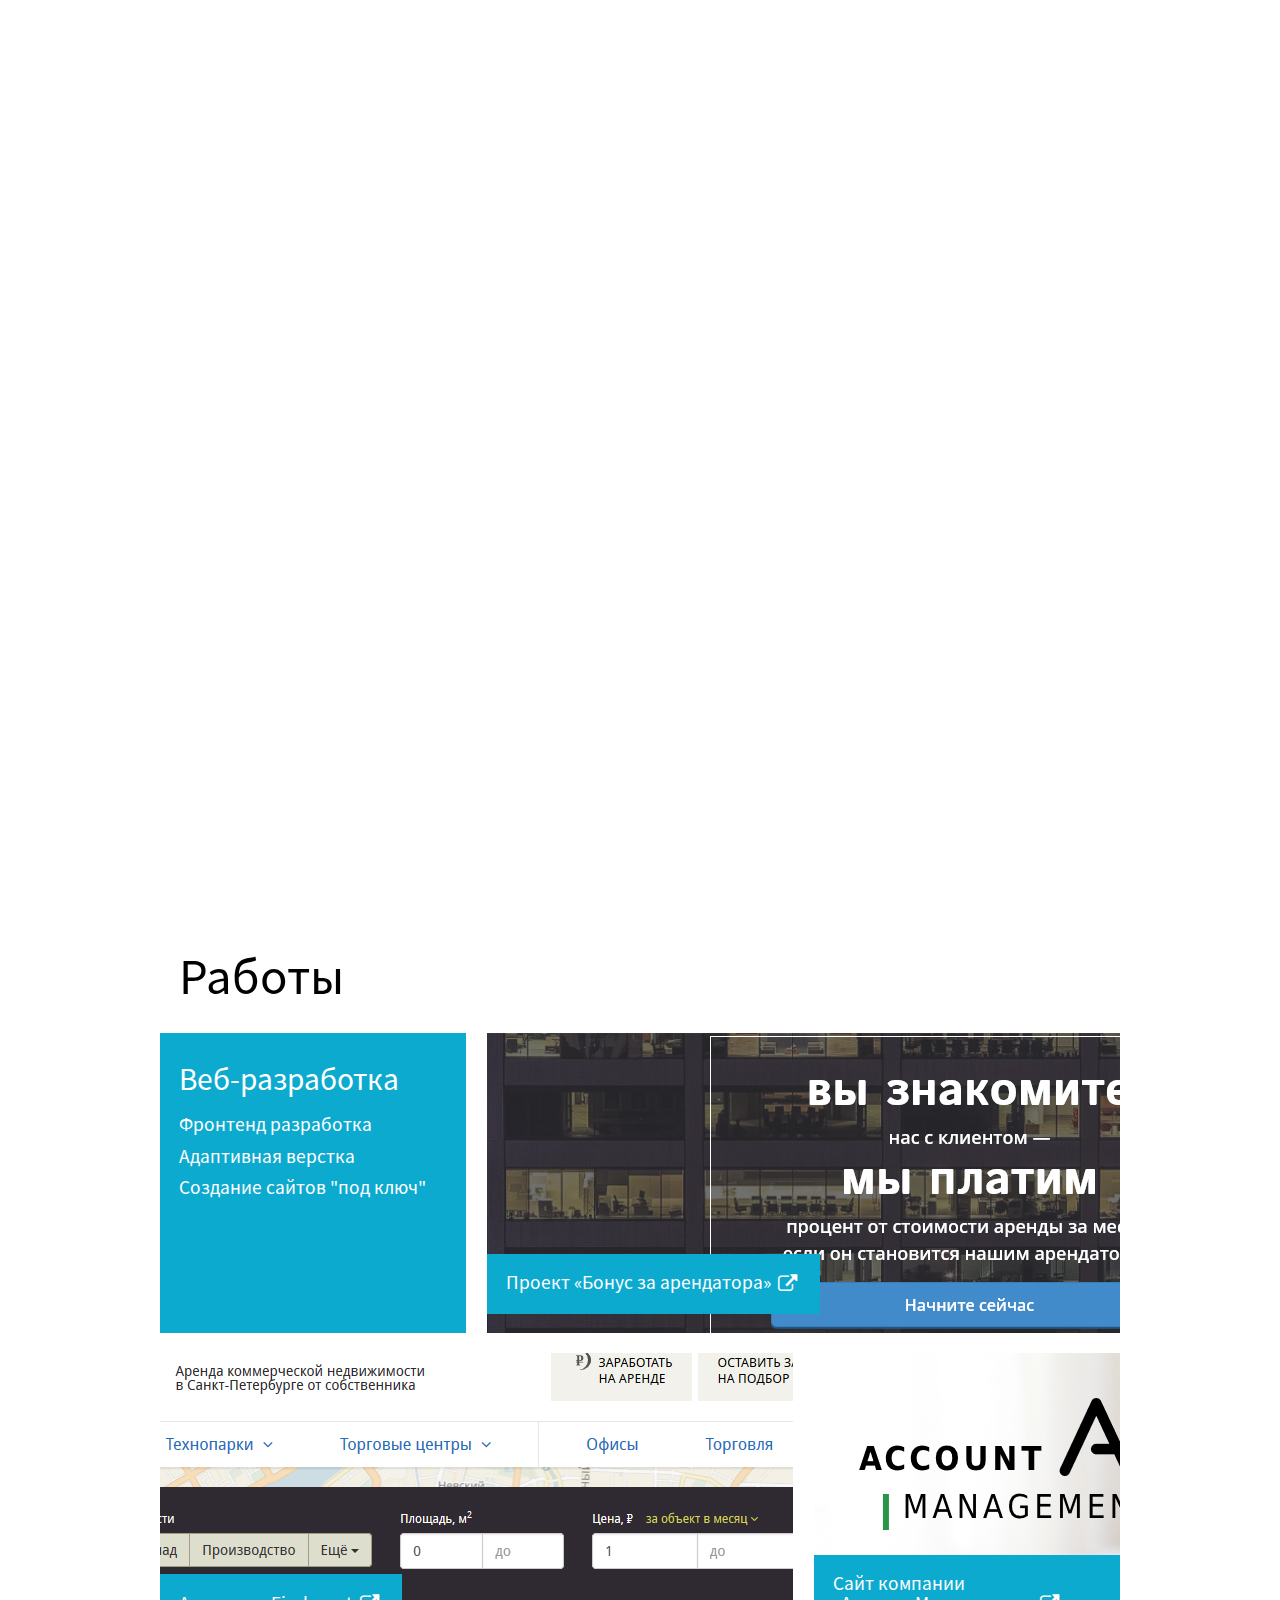
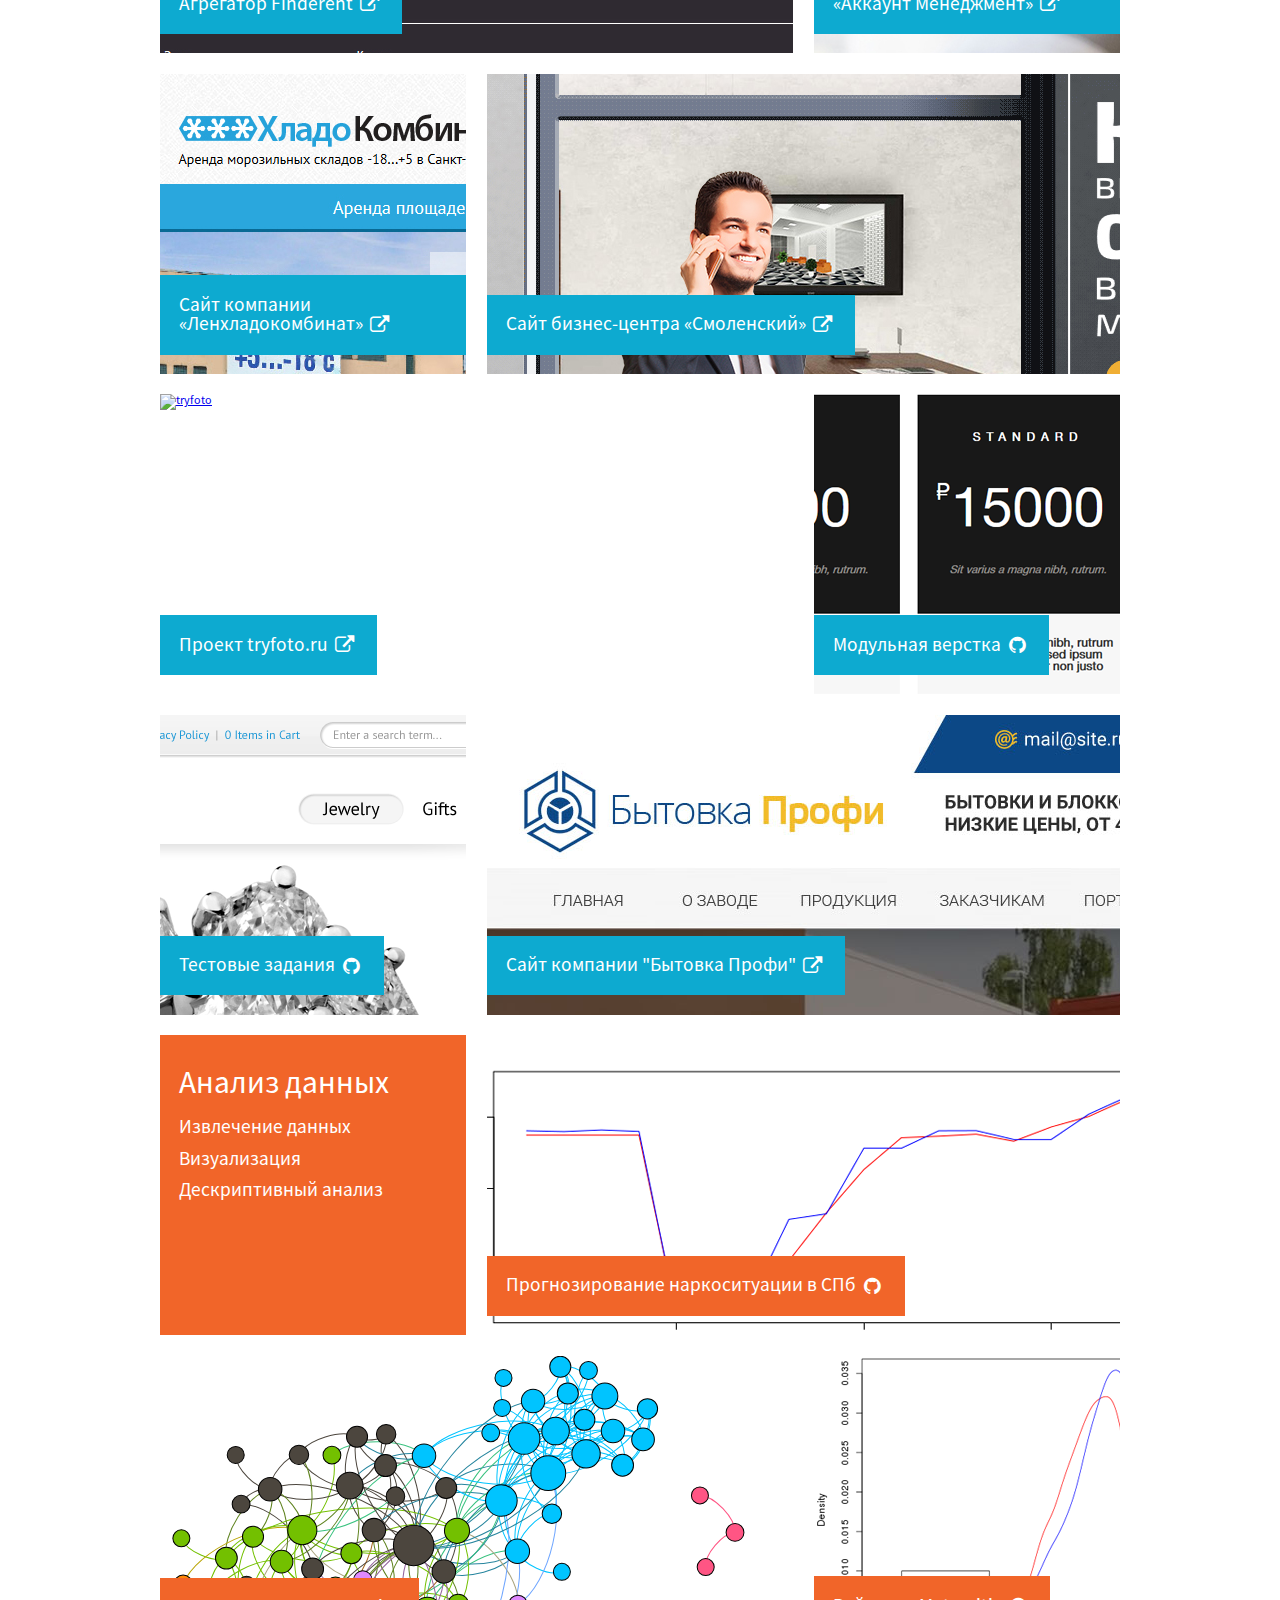
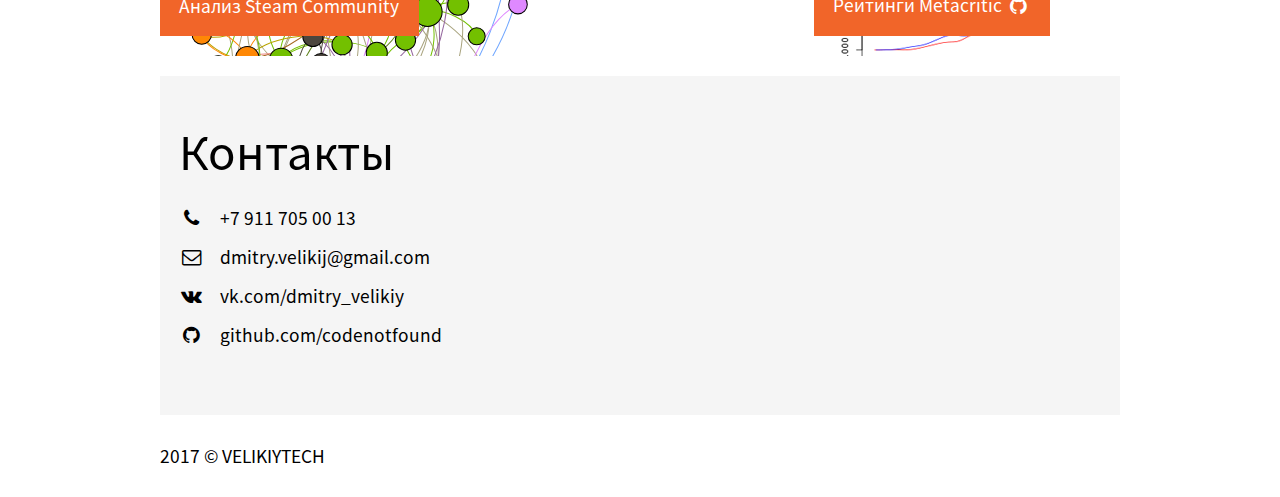
==== commit d48eca03: "update 2017 #1" ====
--- a/index.html
+++ b/index.html
@@ -44,15 +44,16 @@
         Your browser does not support the video tag. I suggest you upgrade your browser.
     </video>
     <a class="intro__button intro__button--brand" href="#">
-        velikiyweb.ru
+        velikiy.tech
     </a>
-    <div class="intro__heading">
-    </div>
-    <div class="intro__subheading">
+    <h1 class="intro__heading">
+        Веб-разработчик / аналитик
+    </h1>
+    <h2 class="intro__subheading">
         Это сайт-портфолио Дмитрия Великого,
         <br>специалиста по front-end разработке
         <br>и анализу данных
-    </div>
+    </h2>
     <div class="intro__buttons">
         <a  class="intro__button intro__button--first js-scrolldown" href="#portfolio">
             Работы
@@ -62,6 +63,7 @@
         </a>
         <a class="intro__scrolldown js-scrolldown" href="#portfolio">
             <i class="fa fa-angle-double-down"></i>
+            <span class = "hidden">Ссылка на портфолио</span>
         </a>
     </div>
 </section>
@@ -69,77 +71,140 @@
 <!-- PORTFOLIO -->
 <section class="portfolio" id="portfolio">
     <div class="container">
-        <div class="portfolio__header">
+        <h2 class="portfolio__header">
             Работы 
-        </div>
+        </h2>
         <!-- webdev -->
         <div class="portfolio__item portfolio__item--4 portfolio__item--webdev">
             <div class="skill">
                 <div class="skill__header">Веб-разработка</div>
                 <ul class="skill__list">
+                    <li class="skill__item">Фронтенд разработка</li>
+                    <li class="skill__item">Адаптивная верстка</li>
                     <li class="skill__item">Создание сайтов "под ключ"</li>
-                    <li class="skill__item">Адаптивная верстка</li>
-                    <li class="skill__item">Управление контентом</li>
                 </ul>
             </div>
         </div>
         <div class="portfolio__item portfolio__item--8 portfolio__item--last">
+            <a id="grid_bonus" href="#">
+                <img class="portfolio__image" 
+                src="/assets/img/grid_bonus.jpg" alt="bonus-za-arendatora" />
+            </a>
+            <div class="portfolio__description portfolio__description--webdev">
+                <a class="portfolio__link" href="http://bonus-za-arendatora.ru/"
+                    target=_blank>
+                    Проект &laquo;Бонус за арендатора&raquo;
+                    <i class="fa fa-fw fa-external-link"></i>
+                </a>
+            </div>
+        </div>
+        <div class="portfolio__item portfolio__item--8 ">
+            <a id="grid_finderent" href="#">
+                <img class="portfolio__image" 
+                src="/assets/img/grid_finderent.jpg" alt="finderent" />
+            </a>
+            <div class="portfolio__description portfolio__description--webdev">
+                <a class="portfolio__link" href="http://finderent.ru/" target=_blank>
+                    Агрегатор Finderent
+                    <i class="fa fa-fw fa-external-link"></i>
+                </a>
+            </div>
+        </div>
+        <div class="portfolio__item portfolio__item--4 portfolio__item--last">
+            <a id="grid_acmen" href="#">
+                <img class="portfolio__image" 
+                src="/assets/img/grid_acmen.jpg" alt="acmen" />
+            </a>
+            <div class="portfolio__description portfolio__description--webdev">
+                <a class="portfolio__link"
+                    href="http://acmen.spb.ru/" target=_blank>
+                    Сайт компании
+                    <span class="text-nowrap">
+                        &laquo;Аккаунт Менеджмент&raquo;
+                    </span>
+                    <i class="fa fa-fw fa-external-link"></i>
+                </a>
+            </div>
+        </div>
+        
+        <div class="portfolio__item portfolio__item--4 ">
+            <a id="grid_lhk" href="#">
+                <img class="portfolio__image" 
+                src="assets/img/grid_lhk.jpg" alt="lhk" />
+            </a>
+            <div class="portfolio__description portfolio__description--webdev">
+                <a class="portfolio__link"
+                    href="http://lhk4-5.ru/" target=_blank>
+                    Сайт компании
+                    &laquo;Ленхладокомбинат&raquo;
+                    <i class="fa fa-fw fa-external-link"></i>
+                </a>
+            </div>
+        </div>
+        <div class="portfolio__item portfolio__item--8 portfolio__item--last">
+            <a id="grid_smolenskiy" href="#">
+                <img class="portfolio__image" 
+                src="assets/img/grid_smolenskiy.jpg" alt="smolenskiy" />
+            </a>
+            <div class="portfolio__description portfolio__description--webdev">
+                <a class="portfolio__link" href="http://bc-smolenskiy.ru/" 
+                    target=_blank>
+                    Сайт бизнес-центра
+                    &laquo;Смоленский&raquo;
+                    <i class="fa fa-fw fa-external-link"></i>
+                </a>
+            </div>
+        </div>
+        <div class="portfolio__item portfolio__item--8 ">
             <a id="grid_tryfoto" href="#">
                 <img class="portfolio__image" 
-                src="assets/img/grid_tryfoto.jpg" alt="tryfoto">
-            </a>
-            <div class="portfolio__description portfolio__description--webdev">
-                Проект 
-                <a class="portfolio__link" href="http://tryfoto.ru">
-                    tryfoto.ru 
-                <a>
-            </div>
-        </div>
-        <div class="portfolio__item portfolio__item--8 ">
-            <a id="grid_gk_br" href="#">
-                <img class="portfolio__image" 
-                src="assets/img/grid_gk_br.jpg" alt="gk-biznesresheniya">
-            </a>
-            <div class="portfolio__description portfolio__description--webdev">
-                Сайт
-                <a class="portfolio__link" href="http://gk-biznesresheniya.ru/">
-                    ГК «Бизнес Решения»
-                <a>
-            </div>
-        </div>
+                src="assets/img/grid_tryfoto.jpg" alt="tryfoto" />
+            </a>
+            <div class="portfolio__description portfolio__description--webdev">
+                <a class="portfolio__link" href="http://tryfoto.ru" target=_blank>
+                    Проект tryfoto.ru 
+                    <i class="fa fa-fw fa-external-link"></i>
+                </a>
+            </div>
+        </div>
+        
         <div class="portfolio__item portfolio__item--4 portfolio__item--last">
             <a id="grid_modular-css" href="#">
                 <img class="portfolio__image" 
-                src="assets/img/grid_modular-css.png" alt="modular-css">
-            </a>
-            <div class="portfolio__description portfolio__description--webdev">
-                Модульная верстка
+                src="assets/img/grid_modular-css.png" alt="modular-css" />
+            </a>
+            <div class="portfolio__description portfolio__description--webdev">
                 <a class="portfolio__link"
-                    href="http://github.com/codenotfound/modular-css">
-                    <i class="fa fa-fw fa-github"></i>
-                <a>
+                    href="http://github.com/codenotfound/modular-css" target=_blank>
+                    Модульная верстка
+                    <i class="fa fa-fw fa-github"></i>
+                </a>
             </div>
         </div>
         <div class="portfolio__item portfolio__item--4">
             <a id="grid_test-tasks" href="#">
                 <img class="portfolio__image" 
-                src="assets/img/grid_test-tasks.png" alt="test tasks">
-            </a>
-            <div class="portfolio__description portfolio__description--webdev">
-               Тестовые задания
+                src="assets/img/grid_test-tasks.png" alt="test tasks" />
+            </a>
+            <div class="portfolio__description portfolio__description--webdev">
                 <a class="portfolio__link" 
-                    href="https://github.com/codenotfound/test-tasks">
-                    <i class="fa fa-fw fa-github"></i>
-                <a>
+                    href="https://github.com/codenotfound/test-tasks" target=_blank>
+                    Тестовые задания
+                    <i class="fa fa-fw fa-github"></i>
+                </a>
             </div>
         </div>
         <div class="portfolio__item portfolio__item--8 portfolio__item--last">
             <a id="grid_bitovka-profi" href="#">
                 <img class="portfolio__image" 
-                src="assets/img/grid_bitovka-profi.jpg" alt="bitovka profi">
-            </a>
-            <div class="portfolio__description portfolio__description--webdev">
-                Сайт компании "Бытовка Профи"
+                src="assets/img/grid_bitovka-profi.jpg" alt="bitovka profi"/>
+            </a>
+            <div class="portfolio__description portfolio__description--webdev">
+                <a class="portfolio__link" 
+                    href="http://bytovka-profi.ru/" target=_blank>
+                    Сайт компании "Бытовка Профи"
+                    <i class="fa fa-fw fa-external-link"></i>
+                </a>
             </div>
         </div>
         <!-- analytics -->
@@ -157,21 +222,21 @@
         <div class="portfolio__item portfolio__item--8 portfolio__item--last">
             <a id="grid_fuzzyforecast" href="#">
                 <img class="portfolio__image" 
-                src="assets/img/grid_fuzzyforecast.png" alt="fuzzyforecast">
+                src="assets/img/grid_fuzzyforecast.png" alt="fuzzyforecast" />
             </a>
             <div class="portfolio__description portfolio__description--analytics">
-               Прогнозирование наркоситуации в СПб 
                 <a class="portfolio__link" 
-                    href="https://github.com/codenotfound/fuzzy_social_forecast">
-                    <i class="fa fa-fw fa-github"></i>
-                <a>
+                    href="https://github.com/codenotfound/fuzzy_social_forecast" target=_blank>
+                   Прогнозирование наркоситуации в СПб 
+                    <i class="fa fa-fw fa-github"></i>
+                </a>
             </div>
         </div>
         <div class="portfolio__item portfolio__item--8 ">
             <a id="grid_steam" href="#">
                 <img class="portfolio__image"
                 onerror="this.src='assets/img/steam_1.png'" 
-                src="assets/img/grid_steam.svg" alt="steam community graph">
+                src="assets/img/grid_steam.svg" alt="steam community graph" />
             </a>
             <div class="portfolio__description portfolio__description--analytics">
                Анализ Steam Community
@@ -180,14 +245,14 @@
         <div class="portfolio__item portfolio__item--4 portfolio__item--last">
             <a id="grid_metacritic" href="#">
                 <img class="portfolio__image" 
-                src="assets/img/grid_metacritic.png" alt="metacritic">
+                src="assets/img/grid_metacritic.png" alt="metacritic" />
             </a>
             <div class="portfolio__description portfolio__description--analytics">
-               Рейтинги Metacritic
                 <a class="portfolio__link" 
-                    href="https://github.com/codenotfound/metacritic-analysis">
-                    <i class="fa fa-fw fa-github"></i>
-                <a>
+                    href="https://github.com/codenotfound/metacritic-analysis" target=_blank>
+                   Рейтинги Metacritic
+                    <i class="fa fa-fw fa-github"></i>
+                </a>
             </div>
         </div>
         
@@ -197,40 +262,40 @@
 <!-- CONTACTS -->
 <section class="contacts">
     <div class="container contacts__container">
-        <div class="contacts__header">
+        <h2 class="contacts__header">
             Контакты
-        </div>
+        </h2>
         <ul class="contacts__list">
-            <li class="contacts__item">
+            <li class="contacts__item contacts__item--phone">
                 <span class="contacts__icon">
                     <i class="fa fa-fw fa-phone"></i>
                 </span>
-                <a class="contacts__link contacts__link--phone" 
+                <a class="contacts__link" 
                     href="tel:+79117050013">+7 911 705 00 13</a>
             </li>
-            <li class="contacts__item">
+            <li class="contacts__item contacts__item--gmail">
                 <span class="contacts__icon">
                     <i class="fa fa-fw fa-envelope-o"></i>
                 </span>
-                <a class="contacts__link contacts__link--gmail" 
+                <a class="contacts__link" 
                     href="mailto:dmitry.velikij@gmail.com">
                     dmitry.velikij@gmail.com
                 </a>
             </li>
-            <li class="contacts__item">
+            <li class="contacts__item contacts__item--vk">
                 <span class="contacts__icon">
                     <i class="fa fa-fw fa-vk"></i>
                 </span>
-                <a class="contacts__link contacts__link--vk" 
+                <a class="contacts__link" 
                     href="http://vk.com/dmitry_velikiy">
                     vk.com/dmitry_velikiy 
                 </a>
             </li>
-            <li class="contacts__item">
+            <li class="contacts__item contacts__item--github">
                 <span class="contacts__icon">
                     <i class="fa fa-fw fa-github"></i>
                 </span>
-                <a class="contacts__link contacts__link--github" 
+                <a class="contacts__link" 
                     href="http://github.com/codenotfound">
                     github.com/codenotfound 
                 </a>
@@ -243,7 +308,7 @@
 <footer class="footer">
     <div class="container">
         <div class="footer__note">
-            2016 © VELIKIYWEB
+            2017 © VELIKIYTECH
         </div>
     </div>
 </footer>
--- a/assets/css/style.css
+++ b/assets/css/style.css
@@ -1,4 +1,4 @@
-﻿html,body,div,span,applet,object,iframe,h1,h2,h3,h4,h5,h6,p,blockquote,pre,a,abbr,acronym,address,big,cite,code,del,dfn,em,img,ins,kbd,q,s,samp,small,strike,strong,sub,sup,tt,var,b,u,i,center,dl,dt,dd,ol,ul,li,fieldset,form,label,legend,table,caption,tbody,tfoot,thead,tr,th,td,article,aside,canvas,details,embed,figure,figcaption,footer,header,hgroup,menu,nav,output,ruby,section,summary,time,mark,audio,video{margin:0;padding:0;border:0;font:inherit;font-size:100%;vertical-align:baseline}html{line-height:1}ol,ul{list-style:none}table{border-collapse:collapse;border-spacing:0}caption,th,td{text-align:left;font-weight:normal;vertical-align:middle}q,blockquote{quotes:none}q:before,q:after,blockquote:before,blockquote:after{content:"";content:none}a img{border:none}article,aside,details,figcaption,figure,footer,header,hgroup,main,menu,nav,section,summary{display:block}body{font-size:16px;line-height:1;font-family:'Source Sans Pro', sans-serif}@media (max-width: 1600px){body{font-size:14px}}@media (max-width: 1366px){body{font-size:12px}}@font-face{font-family:"Source Sans Pro";src:url('../fonts/source-sans-pro/SourceSansPro-Regular.otf.woff2?1442362054') format('woff2'),url('../fonts/source-sans-pro/SourceSansPro-Regular.otf.woff?1442362054') format('woff'),url('../fonts/source-sans-pro/SourceSansPro-Regular.eot?1442362054') format('embedded-opentype')}@font-face{font-family:"Open Sans";src:url('../fonts/open-sans/OpenSans-LightItalic.woff2?1435609602') format('woff2'),url('../fonts/open-sans/OpenSans-LightItalic.woff?1435609602') format('woff'),url('../fonts/open-sans/OpenSans-LightItalic.eot?1435609602') format('embedded-opentype');font-weight:300;font-style:italic}/*!
+﻿html,body,div,span,applet,object,iframe,h1,h2,h3,h4,h5,h6,p,blockquote,pre,a,abbr,acronym,address,big,cite,code,del,dfn,em,img,ins,kbd,q,s,samp,small,strike,strong,sub,sup,tt,var,b,u,i,center,dl,dt,dd,ol,ul,li,fieldset,form,label,legend,table,caption,tbody,tfoot,thead,tr,th,td,article,aside,canvas,details,embed,figure,figcaption,footer,header,hgroup,menu,nav,output,ruby,section,summary,time,mark,audio,video{margin:0;padding:0;border:0;font:inherit;font-size:100%;vertical-align:baseline}html{line-height:1}ol,ul{list-style:none}table{border-collapse:collapse;border-spacing:0}caption,th,td{text-align:left;font-weight:normal;vertical-align:middle}q,blockquote{quotes:none}q:before,q:after,blockquote:before,blockquote:after{content:"";content:none}a img{border:none}article,aside,details,figcaption,figure,footer,header,hgroup,main,menu,nav,section,summary{display:block}body{font-size:16px;line-height:1;font-family:'Source Sans Pro', sans-serif}@media (max-width: 1600px){body{font-size:14px}}@media (max-width: 1366px){body{font-size:12px}}@media (max-width: 1100px){body{font-size:9px}}@font-face{font-family:"Source Sans Pro";src:url('../fonts/source-sans-pro/SourceSansPro-Regular.otf.woff2?1472503738') format('woff2'),url('../fonts/source-sans-pro/SourceSansPro-Regular.otf.woff?1472503738') format('woff'),url('../fonts/source-sans-pro/SourceSansPro-Regular.eot?1472503738') format('embedded-opentype')}@font-face{font-family:"Open Sans";src:url('../fonts/open-sans/OpenSans-LightItalic.woff2?1472503738') format('woff2'),url('../fonts/open-sans/OpenSans-LightItalic.woff?1472503738') format('woff'),url('../fonts/open-sans/OpenSans-LightItalic.eot?1472503738') format('embedded-opentype');font-weight:300;font-style:italic}/*!
  * Strip - A Less Intrusive Responsive Lightbox - v1.6.2
  * (c) 2014-2015 Nick Stakenburg
  *
@@ -10,5 +10,5 @@
  */.strp-window{position:fixed;width:0;height:100%;overflow:hidden;background:#292929;font:13px/20px "Lucida Sans", "Lucida Sans Unicode", "Lucida Grande", Verdana, Arial, sans-serif}.strp-window.strp-vertical{height:0;width:100%}.strp-window{margin-left:40px}.strp-window.strp-vertical{margin-left:0;margin-bottom:40px}@media all and (max-width: 414px) and (orientation: portrait), all and (max-width: 736px) and (max-height: 414px){.strp-window.strp-horizontal{min-width:100%}}@media all and (max-height: 414px) and (orientation: landscape), all and (max-height: 736px) and (max-width: 414px){.strp-window.strp-vertical{min-height:100%}}.strp-window,.strp-spinner-move{z-index:99999}.strp-window,.strp-window [class^='strp-'],.strp-spinner-move,.strp-spinner-move [class^='strp-']{box-sizing:border-box}.strp-window{transform:translateZ(0px)}.strp-measured{margin:0 !important;min-width:0 !important;min-height:0 !important}.strp-pages{position:absolute;width:100%;height:100%;overflow:hidden}.strp-side-right{top:0;right:0}.strp-side-right .strp-pages{top:0;right:0}.strp-side-right .strp-page{top:0;right:0}.strp-side-right .strp-close{top:0;right:0}.strp-side-left{top:0;left:0}.strp-side-left .strp-pages{top:0;left:0}.strp-side-left .strp-page{top:0;left:0}.strp-side-left .strp-close{top:0;right:0}.strp-side-top{top:0;left:0}.strp-side-top .strp-pages{top:0;left:0}.strp-side-top .strp-page{top:0;left:0}.strp-side-top .strp-close{top:0;right:0}.strp-side-bottom{bottom:0;left:0}.strp-side-bottom .strp-pages{bottom:0;left:0}.strp-side-bottom .strp-page{bottom:0;left:0}.strp-side-bottom .strp-close{top:0;right:0}.strp-page{position:absolute;width:100%;height:100%}.strp-container{position:absolute;top:0;left:0;right:0;bottom:0;margin:0;padding:0;text-align:center;background:#292929;-webkit-user-select:none;-moz-user-select:none;user-select:none}.strp-no-overlap .strp-container{padding:48px 72px}.strp-no-overlap.strp-no-sides .strp-container{padding:48px 0}.strp-vertical .strp-no-overlap .strp-container{padding:0 72px}.strp-vertical .strp-no-overlap.strp-no-sides .strp-container{padding:0 48px}.strp-hovering-clickable .strp-container{cursor:pointer}.strp-content-element{position:absolute;top:50%;left:50%}.strp-content-element iframe{float:left;width:100%;height:100%}.strp-container img{display:inline-block;vertical-align:middle}.strp-info{position:absolute;bottom:0;left:0;width:100%;color:#efefef;font-size:13px;line-height:20px;background:#000;-webkit-text-size-adjust:none;text-size-adjust:none}.strp-info-padder{display:block;overflow:hidden;padding:12px;position:relative;width:auto}.strp-caption{width:auto;display:inline;white-space:wrap}.strp-position{color:#b3b3b3;float:right;line-height:21px;opacity:0.99;position:relative;text-align:right;margin-left:15px;white-space:nowrap}.strp-info a,.strp-info a:hover{color:#ccc;border:0;background:none;text-decoration:underline}.strp-info a:hover{color:#eee}.strp-nav{position:absolute;top:50%;width:54px;height:72px;margin:0 9px;margin-top:-36px;cursor:pointer;-webkit-user-select:none;-moz-user-select:none;user-select:none}.strp-nav-previous{left:0}.strp-nav-next{right:0;left:auto}.strp-nav-disabled{cursor:default}.strp-nav-button{float:left;width:100%;height:100%;margin:0;padding:0}.strp-nav-button-background{position:absolute;top:0;left:0;width:100%;height:100%;background-color:#101010}.strp-nav-button-icon{float:left;position:relative;height:100%;width:100%;zoom:1;background-position:50% 50%;background-repeat:no-repeat}.strp-close{position:absolute;width:48px;height:48px;cursor:pointer;-webkit-user-select:none;-moz-user-select:none;user-select:none}.strp-close-background,.strp-close-icon{position:absolute;top:12px;left:12px;height:26px;width:26px;background-position:50% 50%;background-repeat:no-repeat}.strp-close-background{filter:alpha(opacity=80);opacity:.8;background-color:#101010}.strp-close:hover .strp-close-background{background-color:#161616}.strp-has-error .strp-container{background-color:#ca3434}.strp-error{position:absolute;top:50%;left:50%;width:240px;height:240px;margin-left:-120px;margin-top:-120px;background-position:50% 50%;background-repeat:no-repeat;background-image:url("strip-skins/strip/error.svg")}.strp-no-svg .strp-error{background-image:url("strip-skins/strip/error.png")}.strp-spinner-move{position:fixed;top:0px;right:0px;height:48px;width:0;overflow:visible !important}.strp-spinner-move.strp-vertical{width:48px;height:0}.strp-spinner{width:48px;height:48px;float:left;position:relative}.strp-spinner-move.strp-side-top{top:0;right:0;bottom:auto;left:auto}.strp-spinner-move.strp-side-bottom{top:auto;right:0;bottom:0;left:auto}.strp-spinner-move.strp-side-right .strp-spinner{margin-left:-48px}.strp-spinner-move.strp-side-left .strp-spinner{margin-right:-48px;float:right}.strp-spinner-move.strp-side-bottom .strp-spinner{margin-top:-48px}.strp-spinner-move.strp-side-top .strp-spinner{position:absolute;bottom:0;right:0;margin-bottom:-48px}@-moz-keyframes strp-spinner-spin{100%{-moz-transform:rotate(360deg)}}@-webkit-keyframes strp-spinner-spin{100%{-webkit-transform:rotate(360deg)}}@keyframes strp-spinner-spin{100%{-webkit-transform:rotate(360deg);transform:rotate(360deg)}}.strp-spinner-rotate,.strp-spinner-frame{position:absolute;top:0;left:0;width:100%;height:100%}.strp-spinner-line{position:absolute;left:50%;top:15px;width:2px;margin-left:-1px;height:3px;border-radius:1px;z-index:80;color:inherit}.strp-window-skin-strip .strp-nav-button-background{background-color:transparent}.strp-window-skin-strip .strp-nav-previous .strp-nav-button-icon{background-image:url("strip-skins/strip/previous.svg")}.strp-window-skin-strip .strp-nav-next .strp-nav-button-icon{background-image:url("strip-skins/strip/next.svg")}.strp-window-skin-strip.strp-no-svg .strp-nav-previous .strp-nav-button-icon{background-image:url("strip-skins/strip/previous-faded.png");opacity:1}.strp-window-skin-strip.strp-no-svg .strp-nav-next .strp-nav-button-icon{background-image:url("strip-skins/strip/next-faded.png");opacity:1}.strp-window-skin-strip .strp-nav .strp-nav-button-icon{opacity:.6}.strp-window-skin-strip.strp-mobile-touch .strp-nav .strp-nav-button-icon{opacity:1}.strp-window-skin-strip .strp-nav:hover .strp-nav-button-icon,.strp-window-skin-strip .strp-nav-hover .strp-nav-button-icon{opacity:1}.strp-window-skin-strip.strp-no-svg .strp-nav.strp-nav-previous:hover .strp-nav-button-icon,.strp-window-skin-strip.strp-no-svg .strp-nav-hover.strp-nav-previous .strp-nav-button-icon{background-image:url("strip-skins/strip/previous.png")}.strp-window-skin-strip.strp-no-svg .strp-nav.strp-nav-next:hover .strp-nav-button-icon,.strp-window-skin-strip.strp-no-svg .strp-nav-hover.strp-nav-next .strp-nav-button-icon{background-image:url("strip-skins/strip/next.png")}@media all and (max-width: 375px) and (orientation: portrait), all and (max-height: 375px) and (max-width: 667px){.strp-window-skin-strip .strp-nav{width:48px;height:60px;margin:0 5px;margin-top:-30px}.strp-window-skin-strip .strp-nav-previous .strp-nav-button-icon{background-image:url("strip-skins/strip/previous-small.svg")}.strp-window-skin-strip .strp-nav-next .strp-nav-button-icon{background-image:url("strip-skins/strip/next-small.svg")}.strp-window-skin-strip.strp-no-svg .strp-nav-previous .strp-nav-button-icon{background-image:url("strip-skins/strip/previous-small-faded.png")}.strp-window-skin-strip.strp-no-svg .strp-nav-next .strp-nav-button-icon{background-image:url("strip-skins/strip/next-small-faded.png")}.strp-window-skin-strip.strp-no-svg .strp-nav.strp-nav-previous:hover .strp-nav-button-icon,.strp-window-skin-strip.strp-no-svg .strp-nav-hover.strp-nav-previous .strp-nav-button-icon{background-image:url("strip-skins/strip/previous-small.png")}.strp-window-skin-strip.strp-no-svg .strp-nav.strp-nav-next:hover .strp-nav-button-icon,.strp-window-skin-strip.strp-no-svg .strp-nav-hover.strp-nav-next .strp-nav-button-icon{background-image:url("strip-skins/strip/next-small.png")}.strp-no-overlap .strp-container{padding:48px 58px}.strp-no-overlap.strp-no-sides .strp-container{padding:48px 0}.strp-vertical .strp-no-overlap .strp-container{padding:0 58px}.strp-vertical .strp-no-overlap.strp-no-sides .strp-container{padding:0 48px}}.strp-window-skin-strip .strp-close .strp-close-icon{background-image:url("strip-skins/strip/close.svg");opacity:.8}.strp-window-skin-strip .strp-close:hover .strp-close-icon{opacity:1}.strp-window-skin-strip.strp-mobile-touch .strp-close .strp-close-icon,.strp-window-skin-strip.strp-mobile-touch .strp-close:hover .strp-close-icon{opacity:1}.strp-window-skin-strip.strp-no-svg .strp-close .strp-close-icon{background-image:url("strip-skins/strip/close.png");opacity:1}/*!
  *  Font Awesome 4.5.0 by @davegandy - http://fontawesome.io - @fontawesome
  *  License - http://fontawesome.io/license (Font: SIL OFL 1.1, CSS: MIT License)
- */@font-face{font-family:'FontAwesome';src:url("../fonts/font-awesome/fontawesome-webfont.eot?v=4.5.0");src:url("../fonts/font-awesome/fontawesome-webfont.eot?#iefix&v=4.5.0") format("embedded-opentype"),url("../fonts/font-awesome/fontawesome-webfont.woff2?v=4.5.0") format("woff2"),url("../fonts/font-awesome/fontawesome-webfont.woff?v=4.5.0") format("woff"),url("../fonts/font-awesome/fontawesome-webfont.ttf?v=4.5.0") format("truetype"),url("../fonts/font-awesome/fontawesome-webfont.svg?v=4.5.0#fontawesomeregular") format("svg");font-weight:normal;font-style:normal}.fa{display:inline-block;font:normal normal normal 14px/1 FontAwesome;font-size:inherit;text-rendering:auto;-webkit-font-smoothing:antialiased;-moz-osx-font-smoothing:grayscale}.fa-lg{font-size:1.33333em;line-height:0.75em;vertical-align:-15%}.fa-2x{font-size:2em}.fa-3x{font-size:3em}.fa-4x{font-size:4em}.fa-5x{font-size:5em}.fa-fw{width:1.28571em;text-align:center}.fa-ul{padding-left:0;margin-left:2.14286em;list-style-type:none}.fa-ul>li{position:relative}.fa-li{position:absolute;left:-2.14286em;width:2.14286em;top:0.14286em;text-align:center}.fa-li.fa-lg{left:-1.85714em}.fa-border{padding:.2em .25em .15em;border:solid 0.08em #eee;border-radius:.1em}.fa-pull-left{float:left}.fa-pull-right{float:right}.fa.fa-pull-left{margin-right:.3em}.fa.fa-pull-right{margin-left:.3em}.pull-right{float:right}.pull-left{float:left}.fa.pull-left{margin-right:.3em}.fa.pull-right{margin-left:.3em}.fa-spin{-webkit-animation:fa-spin 2s infinite linear;animation:fa-spin 2s infinite linear}.fa-pulse{-webkit-animation:fa-spin 1s infinite steps(8);animation:fa-spin 1s infinite steps(8)}@-webkit-keyframes fa-spin{0%{-webkit-transform:rotate(0deg);transform:rotate(0deg)}100%{-webkit-transform:rotate(359deg);transform:rotate(359deg)}}@keyframes fa-spin{0%{-webkit-transform:rotate(0deg);transform:rotate(0deg)}100%{-webkit-transform:rotate(359deg);transform:rotate(359deg)}}.fa-rotate-90{filter:progid:DXImageTransform.Microsoft.BasicImage(rotation=1);-webkit-transform:rotate(90deg);-ms-transform:rotate(90deg);transform:rotate(90deg)}.fa-rotate-180{filter:progid:DXImageTransform.Microsoft.BasicImage(rotation=2);-webkit-transform:rotate(180deg);-ms-transform:rotate(180deg);transform:rotate(180deg)}.fa-rotate-270{filter:progid:DXImageTransform.Microsoft.BasicImage(rotation=3);-webkit-transform:rotate(270deg);-ms-transform:rotate(270deg);transform:rotate(270deg)}.fa-flip-horizontal{filter:progid:DXImageTransform.Microsoft.BasicImage(rotation=0);-webkit-transform:scale(-1, 1);-ms-transform:scale(-1, 1);transform:scale(-1, 1)}.fa-flip-vertical{filter:progid:DXImageTransform.Microsoft.BasicImage(rotation=2);-webkit-transform:scale(1, -1);-ms-transform:scale(1, -1);transform:scale(1, -1)}:root .fa-rotate-90,:root .fa-rotate-180,:root .fa-rotate-270,:root .fa-flip-horizontal,:root .fa-flip-vertical{filter:none}.fa-stack{position:relative;display:inline-block;width:2em;height:2em;line-height:2em;vertical-align:middle}.fa-stack-1x,.fa-stack-2x{position:absolute;left:0;width:100%;text-align:center}.fa-stack-1x{line-height:inherit}.fa-stack-2x{font-size:2em}.fa-inverse{color:#fff}.fa-glass:before{content:""}.fa-music:before{content:""}.fa-search:before{content:""}.fa-envelope-o:before{content:""}.fa-heart:before{content:""}.fa-star:before{content:""}.fa-star-o:before{content:""}.fa-user:before{content:""}.fa-film:before{content:""}.fa-th-large:before{content:""}.fa-th:before{content:""}.fa-th-list:before{content:""}.fa-check:before{content:""}.fa-remove:before,.fa-close:before,.fa-times:before{content:""}.fa-search-plus:before{content:""}.fa-search-minus:before{content:""}.fa-power-off:before{content:""}.fa-signal:before{content:""}.fa-gear:before,.fa-cog:before{content:""}.fa-trash-o:before{content:""}.fa-home:before{content:""}.fa-file-o:before{content:""}.fa-clock-o:before{content:""}.fa-road:before{content:""}.fa-download:before{content:""}.fa-arrow-circle-o-down:before{content:""}.fa-arrow-circle-o-up:before{content:""}.fa-inbox:before{content:""}.fa-play-circle-o:before{content:""}.fa-rotate-right:before,.fa-repeat:before{content:""}.fa-refresh:before{content:""}.fa-list-alt:before{content:""}.fa-lock:before{content:""}.fa-flag:before{content:""}.fa-headphones:before{content:""}.fa-volume-off:before{content:""}.fa-volume-down:before{content:""}.fa-volume-up:before{content:""}.fa-qrcode:before{content:""}.fa-barcode:before{content:""}.fa-tag:before{content:""}.fa-tags:before{content:""}.fa-book:before{content:""}.fa-bookmark:before{content:""}.fa-print:before{content:""}.fa-camera:before{content:""}.fa-font:before{content:""}.fa-bold:before{content:""}.fa-italic:before{content:""}.fa-text-height:before{content:""}.fa-text-width:before{content:""}.fa-align-left:before{content:""}.fa-align-center:before{content:""}.fa-align-right:before{content:""}.fa-align-justify:before{content:""}.fa-list:before{content:""}.fa-dedent:before,.fa-outdent:before{content:""}.fa-indent:before{content:""}.fa-video-camera:before{content:""}.fa-photo:before,.fa-image:before,.fa-picture-o:before{content:""}.fa-pencil:before{content:""}.fa-map-marker:before{content:""}.fa-adjust:before{content:""}.fa-tint:before{content:""}.fa-edit:before,.fa-pencil-square-o:before{content:""}.fa-share-square-o:before{content:""}.fa-check-square-o:before{content:""}.fa-arrows:before{content:""}.fa-step-backward:before{content:""}.fa-fast-backward:before{content:""}.fa-backward:before{content:""}.fa-play:before{content:""}.fa-pause:before{content:""}.fa-stop:before{content:""}.fa-forward:before{content:""}.fa-fast-forward:before{content:""}.fa-step-forward:before{content:""}.fa-eject:before{content:""}.fa-chevron-left:before{content:""}.fa-chevron-right:before{content:""}.fa-plus-circle:before{content:""}.fa-minus-circle:before{content:""}.fa-times-circle:before{content:""}.fa-check-circle:before{content:""}.fa-question-circle:before{content:""}.fa-info-circle:before{content:""}.fa-crosshairs:before{content:""}.fa-times-circle-o:before{content:""}.fa-check-circle-o:before{content:""}.fa-ban:before{content:""}.fa-arrow-left:before{content:""}.fa-arrow-right:before{content:""}.fa-arrow-up:before{content:""}.fa-arrow-down:before{content:""}.fa-mail-forward:before,.fa-share:before{content:""}.fa-expand:before{content:""}.fa-compress:before{content:""}.fa-plus:before{content:""}.fa-minus:before{content:""}.fa-asterisk:before{content:""}.fa-exclamation-circle:before{content:""}.fa-gift:before{content:""}.fa-leaf:before{content:""}.fa-fire:before{content:""}.fa-eye:before{content:""}.fa-eye-slash:before{content:""}.fa-warning:before,.fa-exclamation-triangle:before{content:""}.fa-plane:before{content:""}.fa-calendar:before{content:""}.fa-random:before{content:""}.fa-comment:before{content:""}.fa-magnet:before{content:""}.fa-chevron-up:before{content:""}.fa-chevron-down:before{content:""}.fa-retweet:before{content:""}.fa-shopping-cart:before{content:""}.fa-folder:before{content:""}.fa-folder-open:before{content:""}.fa-arrows-v:before{content:""}.fa-arrows-h:before{content:""}.fa-bar-chart-o:before,.fa-bar-chart:before{content:""}.fa-twitter-square:before{content:""}.fa-facebook-square:before{content:""}.fa-camera-retro:before{content:""}.fa-key:before{content:""}.fa-gears:before,.fa-cogs:before{content:""}.fa-comments:before{content:""}.fa-thumbs-o-up:before{content:""}.fa-thumbs-o-down:before{content:""}.fa-star-half:before{content:""}.fa-heart-o:before{content:""}.fa-sign-out:before{content:""}.fa-linkedin-square:before{content:""}.fa-thumb-tack:before{content:""}.fa-external-link:before{content:""}.fa-sign-in:before{content:""}.fa-trophy:before{content:""}.fa-github-square:before{content:""}.fa-upload:before{content:""}.fa-lemon-o:before{content:""}.fa-phone:before{content:""}.fa-square-o:before{content:""}.fa-bookmark-o:before{content:""}.fa-phone-square:before{content:""}.fa-twitter:before{content:""}.fa-facebook-f:before,.fa-facebook:before{content:""}.fa-github:before{content:""}.fa-unlock:before{content:""}.fa-credit-card:before{content:""}.fa-feed:before,.fa-rss:before{content:""}.fa-hdd-o:before{content:""}.fa-bullhorn:before{content:""}.fa-bell:before{content:""}.fa-certificate:before{content:""}.fa-hand-o-right:before{content:""}.fa-hand-o-left:before{content:""}.fa-hand-o-up:before{content:""}.fa-hand-o-down:before{content:""}.fa-arrow-circle-left:before{content:""}.fa-arrow-circle-right:before{content:""}.fa-arrow-circle-up:before{content:""}.fa-arrow-circle-down:before{content:""}.fa-globe:before{content:""}.fa-wrench:before{content:""}.fa-tasks:before{content:""}.fa-filter:before{content:""}.fa-briefcase:before{content:""}.fa-arrows-alt:before{content:""}.fa-group:before,.fa-users:before{content:""}.fa-chain:before,.fa-link:before{content:""}.fa-cloud:before{content:""}.fa-flask:before{content:""}.fa-cut:before,.fa-scissors:before{content:""}.fa-copy:before,.fa-files-o:before{content:""}.fa-paperclip:before{content:""}.fa-save:before,.fa-floppy-o:before{content:""}.fa-square:before{content:""}.fa-navicon:before,.fa-reorder:before,.fa-bars:before{content:""}.fa-list-ul:before{content:""}.fa-list-ol:before{content:""}.fa-strikethrough:before{content:""}.fa-underline:before{content:""}.fa-table:before{content:""}.fa-magic:before{content:""}.fa-truck:before{content:""}.fa-pinterest:before{content:""}.fa-pinterest-square:before{content:""}.fa-google-plus-square:before{content:""}.fa-google-plus:before{content:""}.fa-money:before{content:""}.fa-caret-down:before{content:""}.fa-caret-up:before{content:""}.fa-caret-left:before{content:""}.fa-caret-right:before{content:""}.fa-columns:before{content:""}.fa-unsorted:before,.fa-sort:before{content:""}.fa-sort-down:before,.fa-sort-desc:before{content:""}.fa-sort-up:before,.fa-sort-asc:before{content:""}.fa-envelope:before{content:""}.fa-linkedin:before{content:""}.fa-rotate-left:before,.fa-undo:before{content:""}.fa-legal:before,.fa-gavel:before{content:""}.fa-dashboard:before,.fa-tachometer:before{content:""}.fa-comment-o:before{content:""}.fa-comments-o:before{content:""}.fa-flash:before,.fa-bolt:before{content:""}.fa-sitemap:before{content:""}.fa-umbrella:before{content:""}.fa-paste:before,.fa-clipboard:before{content:""}.fa-lightbulb-o:before{content:""}.fa-exchange:before{content:""}.fa-cloud-download:before{content:""}.fa-cloud-upload:before{content:""}.fa-user-md:before{content:""}.fa-stethoscope:before{content:""}.fa-suitcase:before{content:""}.fa-bell-o:before{content:""}.fa-coffee:before{content:""}.fa-cutlery:before{content:""}.fa-file-text-o:before{content:""}.fa-building-o:before{content:""}.fa-hospital-o:before{content:""}.fa-ambulance:before{content:""}.fa-medkit:before{content:""}.fa-fighter-jet:before{content:""}.fa-beer:before{content:""}.fa-h-square:before{content:""}.fa-plus-square:before{content:""}.fa-angle-double-left:before{content:""}.fa-angle-double-right:before{content:""}.fa-angle-double-up:before{content:""}.fa-angle-double-down:before{content:""}.fa-angle-left:before{content:""}.fa-angle-right:before{content:""}.fa-angle-up:before{content:""}.fa-angle-down:before{content:""}.fa-desktop:before{content:""}.fa-laptop:before{content:""}.fa-tablet:before{content:""}.fa-mobile-phone:before,.fa-mobile:before{content:""}.fa-circle-o:before{content:""}.fa-quote-left:before{content:""}.fa-quote-right:before{content:""}.fa-spinner:before{content:""}.fa-circle:before{content:""}.fa-mail-reply:before,.fa-reply:before{content:""}.fa-github-alt:before{content:""}.fa-folder-o:before{content:""}.fa-folder-open-o:before{content:""}.fa-smile-o:before{content:""}.fa-frown-o:before{content:""}.fa-meh-o:before{content:""}.fa-gamepad:before{content:""}.fa-keyboard-o:before{content:""}.fa-flag-o:before{content:""}.fa-flag-checkered:before{content:""}.fa-terminal:before{content:""}.fa-code:before{content:""}.fa-mail-reply-all:before,.fa-reply-all:before{content:""}.fa-star-half-empty:before,.fa-star-half-full:before,.fa-star-half-o:before{content:""}.fa-location-arrow:before{content:""}.fa-crop:before{content:""}.fa-code-fork:before{content:""}.fa-unlink:before,.fa-chain-broken:before{content:""}.fa-question:before{content:""}.fa-info:before{content:""}.fa-exclamation:before{content:""}.fa-superscript:before{content:""}.fa-subscript:before{content:""}.fa-eraser:before{content:""}.fa-puzzle-piece:before{content:""}.fa-microphone:before{content:""}.fa-microphone-slash:before{content:""}.fa-shield:before{content:""}.fa-calendar-o:before{content:""}.fa-fire-extinguisher:before{content:""}.fa-rocket:before{content:""}.fa-maxcdn:before{content:""}.fa-chevron-circle-left:before{content:""}.fa-chevron-circle-right:before{content:""}.fa-chevron-circle-up:before{content:""}.fa-chevron-circle-down:before{content:""}.fa-html5:before{content:""}.fa-css3:before{content:""}.fa-anchor:before{content:""}.fa-unlock-alt:before{content:""}.fa-bullseye:before{content:""}.fa-ellipsis-h:before{content:""}.fa-ellipsis-v:before{content:""}.fa-rss-square:before{content:""}.fa-play-circle:before{content:""}.fa-ticket:before{content:""}.fa-minus-square:before{content:""}.fa-minus-square-o:before{content:""}.fa-level-up:before{content:""}.fa-level-down:before{content:""}.fa-check-square:before{content:""}.fa-pencil-square:before{content:""}.fa-external-link-square:before{content:""}.fa-share-square:before{content:""}.fa-compass:before{content:""}.fa-toggle-down:before,.fa-caret-square-o-down:before{content:""}.fa-toggle-up:before,.fa-caret-square-o-up:before{content:""}.fa-toggle-right:before,.fa-caret-square-o-right:before{content:""}.fa-euro:before,.fa-eur:before{content:""}.fa-gbp:before{content:""}.fa-dollar:before,.fa-usd:before{content:""}.fa-rupee:before,.fa-inr:before{content:""}.fa-cny:before,.fa-rmb:before,.fa-yen:before,.fa-jpy:before{content:""}.fa-ruble:before,.fa-rouble:before,.fa-rub:before{content:""}.fa-won:before,.fa-krw:before{content:""}.fa-bitcoin:before,.fa-btc:before{content:""}.fa-file:before{content:""}.fa-file-text:before{content:""}.fa-sort-alpha-asc:before{content:""}.fa-sort-alpha-desc:before{content:""}.fa-sort-amount-asc:before{content:""}.fa-sort-amount-desc:before{content:""}.fa-sort-numeric-asc:before{content:""}.fa-sort-numeric-desc:before{content:""}.fa-thumbs-up:before{content:""}.fa-thumbs-down:before{content:""}.fa-youtube-square:before{content:""}.fa-youtube:before{content:""}.fa-xing:before{content:""}.fa-xing-square:before{content:""}.fa-youtube-play:before{content:""}.fa-dropbox:before{content:""}.fa-stack-overflow:before{content:""}.fa-instagram:before{content:""}.fa-flickr:before{content:""}.fa-adn:before{content:""}.fa-bitbucket:before{content:""}.fa-bitbucket-square:before{content:""}.fa-tumblr:before{content:""}.fa-tumblr-square:before{content:""}.fa-long-arrow-down:before{content:""}.fa-long-arrow-up:before{content:""}.fa-long-arrow-left:before{content:""}.fa-long-arrow-right:before{content:""}.fa-apple:before{content:""}.fa-windows:before{content:""}.fa-android:before{content:""}.fa-linux:before{content:""}.fa-dribbble:before{content:""}.fa-skype:before{content:""}.fa-foursquare:before{content:""}.fa-trello:before{content:""}.fa-female:before{content:""}.fa-male:before{content:""}.fa-gittip:before,.fa-gratipay:before{content:""}.fa-sun-o:before{content:""}.fa-moon-o:before{content:""}.fa-archive:before{content:""}.fa-bug:before{content:""}.fa-vk:before{content:""}.fa-weibo:before{content:""}.fa-renren:before{content:""}.fa-pagelines:before{content:""}.fa-stack-exchange:before{content:""}.fa-arrow-circle-o-right:before{content:""}.fa-arrow-circle-o-left:before{content:""}.fa-toggle-left:before,.fa-caret-square-o-left:before{content:""}.fa-dot-circle-o:before{content:""}.fa-wheelchair:before{content:""}.fa-vimeo-square:before{content:""}.fa-turkish-lira:before,.fa-try:before{content:""}.fa-plus-square-o:before{content:""}.fa-space-shuttle:before{content:""}.fa-slack:before{content:""}.fa-envelope-square:before{content:""}.fa-wordpress:before{content:""}.fa-openid:before{content:""}.fa-institution:before,.fa-bank:before,.fa-university:before{content:""}.fa-mortar-board:before,.fa-graduation-cap:before{content:""}.fa-yahoo:before{content:""}.fa-google:before{content:""}.fa-reddit:before{content:""}.fa-reddit-square:before{content:""}.fa-stumbleupon-circle:before{content:""}.fa-stumbleupon:before{content:""}.fa-delicious:before{content:""}.fa-digg:before{content:""}.fa-pied-piper:before{content:""}.fa-pied-piper-alt:before{content:""}.fa-drupal:before{content:""}.fa-joomla:before{content:""}.fa-language:before{content:""}.fa-fax:before{content:""}.fa-building:before{content:""}.fa-child:before{content:""}.fa-paw:before{content:""}.fa-spoon:before{content:""}.fa-cube:before{content:""}.fa-cubes:before{content:""}.fa-behance:before{content:""}.fa-behance-square:before{content:""}.fa-steam:before{content:""}.fa-steam-square:before{content:""}.fa-recycle:before{content:""}.fa-automobile:before,.fa-car:before{content:""}.fa-cab:before,.fa-taxi:before{content:""}.fa-tree:before{content:""}.fa-spotify:before{content:""}.fa-deviantart:before{content:""}.fa-soundcloud:before{content:""}.fa-database:before{content:""}.fa-file-pdf-o:before{content:""}.fa-file-word-o:before{content:""}.fa-file-excel-o:before{content:""}.fa-file-powerpoint-o:before{content:""}.fa-file-photo-o:before,.fa-file-picture-o:before,.fa-file-image-o:before{content:""}.fa-file-zip-o:before,.fa-file-archive-o:before{content:""}.fa-file-sound-o:before,.fa-file-audio-o:before{content:""}.fa-file-movie-o:before,.fa-file-video-o:before{content:""}.fa-file-code-o:before{content:""}.fa-vine:before{content:""}.fa-codepen:before{content:""}.fa-jsfiddle:before{content:""}.fa-life-bouy:before,.fa-life-buoy:before,.fa-life-saver:before,.fa-support:before,.fa-life-ring:before{content:""}.fa-circle-o-notch:before{content:""}.fa-ra:before,.fa-rebel:before{content:""}.fa-ge:before,.fa-empire:before{content:""}.fa-git-square:before{content:""}.fa-git:before{content:""}.fa-y-combinator-square:before,.fa-yc-square:before,.fa-hacker-news:before{content:""}.fa-tencent-weibo:before{content:""}.fa-qq:before{content:""}.fa-wechat:before,.fa-weixin:before{content:""}.fa-send:before,.fa-paper-plane:before{content:""}.fa-send-o:before,.fa-paper-plane-o:before{content:""}.fa-history:before{content:""}.fa-circle-thin:before{content:""}.fa-header:before{content:""}.fa-paragraph:before{content:""}.fa-sliders:before{content:""}.fa-share-alt:before{content:""}.fa-share-alt-square:before{content:""}.fa-bomb:before{content:""}.fa-soccer-ball-o:before,.fa-futbol-o:before{content:""}.fa-tty:before{content:""}.fa-binoculars:before{content:""}.fa-plug:before{content:""}.fa-slideshare:before{content:""}.fa-twitch:before{content:""}.fa-yelp:before{content:""}.fa-newspaper-o:before{content:""}.fa-wifi:before{content:""}.fa-calculator:before{content:""}.fa-paypal:before{content:""}.fa-google-wallet:before{content:""}.fa-cc-visa:before{content:""}.fa-cc-mastercard:before{content:""}.fa-cc-discover:before{content:""}.fa-cc-amex:before{content:""}.fa-cc-paypal:before{content:""}.fa-cc-stripe:before{content:""}.fa-bell-slash:before{content:""}.fa-bell-slash-o:before{content:""}.fa-trash:before{content:""}.fa-copyright:before{content:""}.fa-at:before{content:""}.fa-eyedropper:before{content:""}.fa-paint-brush:before{content:""}.fa-birthday-cake:before{content:""}.fa-area-chart:before{content:""}.fa-pie-chart:before{content:""}.fa-line-chart:before{content:""}.fa-lastfm:before{content:""}.fa-lastfm-square:before{content:""}.fa-toggle-off:before{content:""}.fa-toggle-on:before{content:""}.fa-bicycle:before{content:""}.fa-bus:before{content:""}.fa-ioxhost:before{content:""}.fa-angellist:before{content:""}.fa-cc:before{content:""}.fa-shekel:before,.fa-sheqel:before,.fa-ils:before{content:""}.fa-meanpath:before{content:""}.fa-buysellads:before{content:""}.fa-connectdevelop:before{content:""}.fa-dashcube:before{content:""}.fa-forumbee:before{content:""}.fa-leanpub:before{content:""}.fa-sellsy:before{content:""}.fa-shirtsinbulk:before{content:""}.fa-simplybuilt:before{content:""}.fa-skyatlas:before{content:""}.fa-cart-plus:before{content:""}.fa-cart-arrow-down:before{content:""}.fa-diamond:before{content:""}.fa-ship:before{content:""}.fa-user-secret:before{content:""}.fa-motorcycle:before{content:""}.fa-street-view:before{content:""}.fa-heartbeat:before{content:""}.fa-venus:before{content:""}.fa-mars:before{content:""}.fa-mercury:before{content:""}.fa-intersex:before,.fa-transgender:before{content:""}.fa-transgender-alt:before{content:""}.fa-venus-double:before{content:""}.fa-mars-double:before{content:""}.fa-venus-mars:before{content:""}.fa-mars-stroke:before{content:""}.fa-mars-stroke-v:before{content:""}.fa-mars-stroke-h:before{content:""}.fa-neuter:before{content:""}.fa-genderless:before{content:""}.fa-facebook-official:before{content:""}.fa-pinterest-p:before{content:""}.fa-whatsapp:before{content:""}.fa-server:before{content:""}.fa-user-plus:before{content:""}.fa-user-times:before{content:""}.fa-hotel:before,.fa-bed:before{content:""}.fa-viacoin:before{content:""}.fa-train:before{content:""}.fa-subway:before{content:""}.fa-medium:before{content:""}.fa-yc:before,.fa-y-combinator:before{content:""}.fa-optin-monster:before{content:""}.fa-opencart:before{content:""}.fa-expeditedssl:before{content:""}.fa-battery-4:before,.fa-battery-full:before{content:""}.fa-battery-3:before,.fa-battery-three-quarters:before{content:""}.fa-battery-2:before,.fa-battery-half:before{content:""}.fa-battery-1:before,.fa-battery-quarter:before{content:""}.fa-battery-0:before,.fa-battery-empty:before{content:""}.fa-mouse-pointer:before{content:""}.fa-i-cursor:before{content:""}.fa-object-group:before{content:""}.fa-object-ungroup:before{content:""}.fa-sticky-note:before{content:""}.fa-sticky-note-o:before{content:""}.fa-cc-jcb:before{content:""}.fa-cc-diners-club:before{content:""}.fa-clone:before{content:""}.fa-balance-scale:before{content:""}.fa-hourglass-o:before{content:""}.fa-hourglass-1:before,.fa-hourglass-start:before{content:""}.fa-hourglass-2:before,.fa-hourglass-half:before{content:""}.fa-hourglass-3:before,.fa-hourglass-end:before{content:""}.fa-hourglass:before{content:""}.fa-hand-grab-o:before,.fa-hand-rock-o:before{content:""}.fa-hand-stop-o:before,.fa-hand-paper-o:before{content:""}.fa-hand-scissors-o:before{content:""}.fa-hand-lizard-o:before{content:""}.fa-hand-spock-o:before{content:""}.fa-hand-pointer-o:before{content:""}.fa-hand-peace-o:before{content:""}.fa-trademark:before{content:""}.fa-registered:before{content:""}.fa-creative-commons:before{content:""}.fa-gg:before{content:""}.fa-gg-circle:before{content:""}.fa-tripadvisor:before{content:""}.fa-odnoklassniki:before{content:""}.fa-odnoklassniki-square:before{content:""}.fa-get-pocket:before{content:""}.fa-wikipedia-w:before{content:""}.fa-safari:before{content:""}.fa-chrome:before{content:""}.fa-firefox:before{content:""}.fa-opera:before{content:""}.fa-internet-explorer:before{content:""}.fa-tv:before,.fa-television:before{content:""}.fa-contao:before{content:""}.fa-500px:before{content:""}.fa-amazon:before{content:""}.fa-calendar-plus-o:before{content:""}.fa-calendar-minus-o:before{content:""}.fa-calendar-times-o:before{content:""}.fa-calendar-check-o:before{content:""}.fa-industry:before{content:""}.fa-map-pin:before{content:""}.fa-map-signs:before{content:""}.fa-map-o:before{content:""}.fa-map:before{content:""}.fa-commenting:before{content:""}.fa-commenting-o:before{content:""}.fa-houzz:before{content:""}.fa-vimeo:before{content:""}.fa-black-tie:before{content:""}.fa-fonticons:before{content:""}.fa-reddit-alien:before{content:""}.fa-edge:before{content:""}.fa-credit-card-alt:before{content:""}.fa-codiepie:before{content:""}.fa-modx:before{content:""}.fa-fort-awesome:before{content:""}.fa-usb:before{content:""}.fa-product-hunt:before{content:""}.fa-mixcloud:before{content:""}.fa-scribd:before{content:""}.fa-pause-circle:before{content:""}.fa-pause-circle-o:before{content:""}.fa-stop-circle:before{content:""}.fa-stop-circle-o:before{content:""}.fa-shopping-bag:before{content:""}.fa-shopping-basket:before{content:""}.fa-hashtag:before{content:""}.fa-bluetooth:before{content:""}.fa-bluetooth-b:before{content:""}.fa-percent:before{content:""}.container{max-width:80em;margin-left:auto;margin-right:auto}.container:after{content:" ";display:block;clear:both}.intro{max-width:100vw;height:100vh;text-align:center;overflow:hidden}.intro__video{min-width:100%;min-height:100%;outline:none;position:relative;top:50%;left:50%;width:auto;height:auto;transform:translate(-50%, -50%)}.intro__heading{position:absolute;width:100%;top:25vh;color:white;font-size:6.8541em}.intro__subheading{position:absolute;width:100%;top:37vh;color:white;font-size:4.23607em;font-style:italic;font-family:'Open Sans', sans-serif;font-weight:300}.intro__buttons{position:absolute;top:68vh;width:100%}.intro__button{display:inline-block;padding:0.618em;border:1px solid white;color:white;font-size:2.61803em;text-decoration:none;transition:all 0.4s cubic-bezier(0.19, 1, 0.22, 1) 0s}.intro__button--first{margin-right:1em}.intro__button--brand{position:absolute;top:4vh;right:3vw}.intro__button:hover{opacity:0.8}.intro__scrolldown{display:block;margin:auto;margin-top:10vh;color:white;font-size:4.23607em;width:1em;height:1em;border-radius:50%;background-color:rgba(255,255,255,0.1);transition:all 0.4s cubic-bezier(0.19, 1, 0.22, 1) 0s;animation:scrolldown_pulse 7s infinite}.intro__scrolldown:hover{color:rgba(255,255,255,0.8)}@keyframes scrolldown_pulse{0%{background-color:rgba(255,255,255,0.1)}50%{background-color:rgba(255,255,255,0.3)}100%{background-color:rgba(255,255,255,0.1)}}.portfolio__header{font-size:4.23607em;padding-top:1em;padding-bottom:0.618em;padding-left:0.382em}.portfolio__image{transition:transform 7s;min-width:100%;min-height:100%}.portfolio__image:hover{transform:scale(1.5)}.portfolio__item{position:relative;height:350px;margin-bottom:2.12766%;overflow:hidden;transition:all 3s}@media (max-width: 1600px){.portfolio__item{height:300px}}.portfolio__item--4{width:31.91489%;float:left;margin-right:2.12766%}.portfolio__item--8{width:65.95745%;float:left;margin-right:2.12766%}.portfolio__item--offset4{margin-left:34.04255%}.portfolio__item--last{float:right;margin-right:0}.portfolio__item--webdev{background:#0daad0}.portfolio__item--analytics{background:#f16529}.portfolio__description{position:absolute;font-size:1.61803em;bottom:1em;left:0;color:white;padding:1em}.portfolio__description--webdev{background:#0daad0}.portfolio__description--analytics{background:#f16529}.portfolio__link{text-decoration:none;color:#fff;transition:all 0.4s cubic-bezier(0.19, 1, 0.22, 1) 0s}.portfolio__link:hover{opacity:0.8}.skill__header{color:white;font-size:2.61803em;padding-top:1em;padding-bottom:0.618em;padding-left:0.618em}.skill__list{padding-left:1.618em}.skill__item{color:white;font-size:1.61803em;margin-bottom:0.618em}.contacts__container{background:#f5f5f5;padding-bottom:4.236em}.contacts__header{font-size:4.23607em;padding-top:1em;padding-bottom:0.618em;padding-left:0.382em}.contacts__list{padding-left:1.618em}.contacts__item{font-size:1.61803em;margin-bottom:1em}.contacts__icon{margin-right:0.618em}.contacts__link{text-decoration:none;color:#000;transition:all 0.4s cubic-bezier(0.19, 1, 0.22, 1) 0s;padding-bottom:0.236em;border-bottom:2px solid #F5F5F5}.contacts__link--phone:hover{border-color:gray}.contacts__link--gmail:hover{border-color:#DD4B39}.contacts__link--vk:hover{border-color:#45668E}.contacts__link--github:hover{border-color:#2f2f2f}.footer__note{float:left;font-size:1.61803em;padding-top:1.618em;padding-bottom:1.618em}
+ */@font-face{font-family:'FontAwesome';src:url("../fonts/font-awesome/fontawesome-webfont.eot?v=4.5.0");src:url("../fonts/font-awesome/fontawesome-webfont.eot?#iefix&v=4.5.0") format("embedded-opentype"),url("../fonts/font-awesome/fontawesome-webfont.woff2?v=4.5.0") format("woff2"),url("../fonts/font-awesome/fontawesome-webfont.woff?v=4.5.0") format("woff"),url("../fonts/font-awesome/fontawesome-webfont.ttf?v=4.5.0") format("truetype"),url("../fonts/font-awesome/fontawesome-webfont.svg?v=4.5.0#fontawesomeregular") format("svg");font-weight:normal;font-style:normal}.fa{display:inline-block;font:normal normal normal 14px/1 FontAwesome;font-size:inherit;text-rendering:auto;-webkit-font-smoothing:antialiased;-moz-osx-font-smoothing:grayscale}.fa-lg{font-size:1.33333em;line-height:.75em;vertical-align:-15%}.fa-2x{font-size:2em}.fa-3x{font-size:3em}.fa-4x{font-size:4em}.fa-5x{font-size:5em}.fa-fw{width:1.28571em;text-align:center}.fa-ul{padding-left:0;margin-left:2.14286em;list-style-type:none}.fa-ul>li{position:relative}.fa-li{position:absolute;left:-2.14286em;width:2.14286em;top:.14286em;text-align:center}.fa-li.fa-lg{left:-1.85714em}.fa-border{padding:.2em .25em .15em;border:solid 0.08em #eee;border-radius:.1em}.fa-pull-left{float:left}.fa-pull-right{float:right}.fa.fa-pull-left{margin-right:.3em}.fa.fa-pull-right{margin-left:.3em}.pull-right{float:right}.pull-left{float:left}.fa.pull-left{margin-right:.3em}.fa.pull-right{margin-left:.3em}.fa-spin{-webkit-animation:fa-spin 2s infinite linear;animation:fa-spin 2s infinite linear}.fa-pulse{-webkit-animation:fa-spin 1s infinite steps(8);animation:fa-spin 1s infinite steps(8)}@-webkit-keyframes fa-spin{0%{-webkit-transform:rotate(0deg);transform:rotate(0deg)}100%{-webkit-transform:rotate(359deg);transform:rotate(359deg)}}@keyframes fa-spin{0%{-webkit-transform:rotate(0deg);transform:rotate(0deg)}100%{-webkit-transform:rotate(359deg);transform:rotate(359deg)}}.fa-rotate-90{filter:progid:DXImageTransform.Microsoft.BasicImage(rotation=1);-webkit-transform:rotate(90deg);-ms-transform:rotate(90deg);transform:rotate(90deg)}.fa-rotate-180{filter:progid:DXImageTransform.Microsoft.BasicImage(rotation=2);-webkit-transform:rotate(180deg);-ms-transform:rotate(180deg);transform:rotate(180deg)}.fa-rotate-270{filter:progid:DXImageTransform.Microsoft.BasicImage(rotation=3);-webkit-transform:rotate(270deg);-ms-transform:rotate(270deg);transform:rotate(270deg)}.fa-flip-horizontal{filter:progid:DXImageTransform.Microsoft.BasicImage(rotation=0);-webkit-transform:scale(-1, 1);-ms-transform:scale(-1, 1);transform:scale(-1, 1)}.fa-flip-vertical{filter:progid:DXImageTransform.Microsoft.BasicImage(rotation=2);-webkit-transform:scale(1, -1);-ms-transform:scale(1, -1);transform:scale(1, -1)}:root .fa-rotate-90,:root .fa-rotate-180,:root .fa-rotate-270,:root .fa-flip-horizontal,:root .fa-flip-vertical{filter:none}.fa-stack{position:relative;display:inline-block;width:2em;height:2em;line-height:2em;vertical-align:middle}.fa-stack-1x,.fa-stack-2x{position:absolute;left:0;width:100%;text-align:center}.fa-stack-1x{line-height:inherit}.fa-stack-2x{font-size:2em}.fa-inverse{color:#fff}.fa-glass:before{content:""}.fa-music:before{content:""}.fa-search:before{content:""}.fa-envelope-o:before{content:""}.fa-heart:before{content:""}.fa-star:before{content:""}.fa-star-o:before{content:""}.fa-user:before{content:""}.fa-film:before{content:""}.fa-th-large:before{content:""}.fa-th:before{content:""}.fa-th-list:before{content:""}.fa-check:before{content:""}.fa-remove:before,.fa-close:before,.fa-times:before{content:""}.fa-search-plus:before{content:""}.fa-search-minus:before{content:""}.fa-power-off:before{content:""}.fa-signal:before{content:""}.fa-gear:before,.fa-cog:before{content:""}.fa-trash-o:before{content:""}.fa-home:before{content:""}.fa-file-o:before{content:""}.fa-clock-o:before{content:""}.fa-road:before{content:""}.fa-download:before{content:""}.fa-arrow-circle-o-down:before{content:""}.fa-arrow-circle-o-up:before{content:""}.fa-inbox:before{content:""}.fa-play-circle-o:before{content:""}.fa-rotate-right:before,.fa-repeat:before{content:""}.fa-refresh:before{content:""}.fa-list-alt:before{content:""}.fa-lock:before{content:""}.fa-flag:before{content:""}.fa-headphones:before{content:""}.fa-volume-off:before{content:""}.fa-volume-down:before{content:""}.fa-volume-up:before{content:""}.fa-qrcode:before{content:""}.fa-barcode:before{content:""}.fa-tag:before{content:""}.fa-tags:before{content:""}.fa-book:before{content:""}.fa-bookmark:before{content:""}.fa-print:before{content:""}.fa-camera:before{content:""}.fa-font:before{content:""}.fa-bold:before{content:""}.fa-italic:before{content:""}.fa-text-height:before{content:""}.fa-text-width:before{content:""}.fa-align-left:before{content:""}.fa-align-center:before{content:""}.fa-align-right:before{content:""}.fa-align-justify:before{content:""}.fa-list:before{content:""}.fa-dedent:before,.fa-outdent:before{content:""}.fa-indent:before{content:""}.fa-video-camera:before{content:""}.fa-photo:before,.fa-image:before,.fa-picture-o:before{content:""}.fa-pencil:before{content:""}.fa-map-marker:before{content:""}.fa-adjust:before{content:""}.fa-tint:before{content:""}.fa-edit:before,.fa-pencil-square-o:before{content:""}.fa-share-square-o:before{content:""}.fa-check-square-o:before{content:""}.fa-arrows:before{content:""}.fa-step-backward:before{content:""}.fa-fast-backward:before{content:""}.fa-backward:before{content:""}.fa-play:before{content:""}.fa-pause:before{content:""}.fa-stop:before{content:""}.fa-forward:before{content:""}.fa-fast-forward:before{content:""}.fa-step-forward:before{content:""}.fa-eject:before{content:""}.fa-chevron-left:before{content:""}.fa-chevron-right:before{content:""}.fa-plus-circle:before{content:""}.fa-minus-circle:before{content:""}.fa-times-circle:before{content:""}.fa-check-circle:before{content:""}.fa-question-circle:before{content:""}.fa-info-circle:before{content:""}.fa-crosshairs:before{content:""}.fa-times-circle-o:before{content:""}.fa-check-circle-o:before{content:""}.fa-ban:before{content:""}.fa-arrow-left:before{content:""}.fa-arrow-right:before{content:""}.fa-arrow-up:before{content:""}.fa-arrow-down:before{content:""}.fa-mail-forward:before,.fa-share:before{content:""}.fa-expand:before{content:""}.fa-compress:before{content:""}.fa-plus:before{content:""}.fa-minus:before{content:""}.fa-asterisk:before{content:""}.fa-exclamation-circle:before{content:""}.fa-gift:before{content:""}.fa-leaf:before{content:""}.fa-fire:before{content:""}.fa-eye:before{content:""}.fa-eye-slash:before{content:""}.fa-warning:before,.fa-exclamation-triangle:before{content:""}.fa-plane:before{content:""}.fa-calendar:before{content:""}.fa-random:before{content:""}.fa-comment:before{content:""}.fa-magnet:before{content:""}.fa-chevron-up:before{content:""}.fa-chevron-down:before{content:""}.fa-retweet:before{content:""}.fa-shopping-cart:before{content:""}.fa-folder:before{content:""}.fa-folder-open:before{content:""}.fa-arrows-v:before{content:""}.fa-arrows-h:before{content:""}.fa-bar-chart-o:before,.fa-bar-chart:before{content:""}.fa-twitter-square:before{content:""}.fa-facebook-square:before{content:""}.fa-camera-retro:before{content:""}.fa-key:before{content:""}.fa-gears:before,.fa-cogs:before{content:""}.fa-comments:before{content:""}.fa-thumbs-o-up:before{content:""}.fa-thumbs-o-down:before{content:""}.fa-star-half:before{content:""}.fa-heart-o:before{content:""}.fa-sign-out:before{content:""}.fa-linkedin-square:before{content:""}.fa-thumb-tack:before{content:""}.fa-external-link:before{content:""}.fa-sign-in:before{content:""}.fa-trophy:before{content:""}.fa-github-square:before{content:""}.fa-upload:before{content:""}.fa-lemon-o:before{content:""}.fa-phone:before{content:""}.fa-square-o:before{content:""}.fa-bookmark-o:before{content:""}.fa-phone-square:before{content:""}.fa-twitter:before{content:""}.fa-facebook-f:before,.fa-facebook:before{content:""}.fa-github:before{content:""}.fa-unlock:before{content:""}.fa-credit-card:before{content:""}.fa-feed:before,.fa-rss:before{content:""}.fa-hdd-o:before{content:""}.fa-bullhorn:before{content:""}.fa-bell:before{content:""}.fa-certificate:before{content:""}.fa-hand-o-right:before{content:""}.fa-hand-o-left:before{content:""}.fa-hand-o-up:before{content:""}.fa-hand-o-down:before{content:""}.fa-arrow-circle-left:before{content:""}.fa-arrow-circle-right:before{content:""}.fa-arrow-circle-up:before{content:""}.fa-arrow-circle-down:before{content:""}.fa-globe:before{content:""}.fa-wrench:before{content:""}.fa-tasks:before{content:""}.fa-filter:before{content:""}.fa-briefcase:before{content:""}.fa-arrows-alt:before{content:""}.fa-group:before,.fa-users:before{content:""}.fa-chain:before,.fa-link:before{content:""}.fa-cloud:before{content:""}.fa-flask:before{content:""}.fa-cut:before,.fa-scissors:before{content:""}.fa-copy:before,.fa-files-o:before{content:""}.fa-paperclip:before{content:""}.fa-save:before,.fa-floppy-o:before{content:""}.fa-square:before{content:""}.fa-navicon:before,.fa-reorder:before,.fa-bars:before{content:""}.fa-list-ul:before{content:""}.fa-list-ol:before{content:""}.fa-strikethrough:before{content:""}.fa-underline:before{content:""}.fa-table:before{content:""}.fa-magic:before{content:""}.fa-truck:before{content:""}.fa-pinterest:before{content:""}.fa-pinterest-square:before{content:""}.fa-google-plus-square:before{content:""}.fa-google-plus:before{content:""}.fa-money:before{content:""}.fa-caret-down:before{content:""}.fa-caret-up:before{content:""}.fa-caret-left:before{content:""}.fa-caret-right:before{content:""}.fa-columns:before{content:""}.fa-unsorted:before,.fa-sort:before{content:""}.fa-sort-down:before,.fa-sort-desc:before{content:""}.fa-sort-up:before,.fa-sort-asc:before{content:""}.fa-envelope:before{content:""}.fa-linkedin:before{content:""}.fa-rotate-left:before,.fa-undo:before{content:""}.fa-legal:before,.fa-gavel:before{content:""}.fa-dashboard:before,.fa-tachometer:before{content:""}.fa-comment-o:before{content:""}.fa-comments-o:before{content:""}.fa-flash:before,.fa-bolt:before{content:""}.fa-sitemap:before{content:""}.fa-umbrella:before{content:""}.fa-paste:before,.fa-clipboard:before{content:""}.fa-lightbulb-o:before{content:""}.fa-exchange:before{content:""}.fa-cloud-download:before{content:""}.fa-cloud-upload:before{content:""}.fa-user-md:before{content:""}.fa-stethoscope:before{content:""}.fa-suitcase:before{content:""}.fa-bell-o:before{content:""}.fa-coffee:before{content:""}.fa-cutlery:before{content:""}.fa-file-text-o:before{content:""}.fa-building-o:before{content:""}.fa-hospital-o:before{content:""}.fa-ambulance:before{content:""}.fa-medkit:before{content:""}.fa-fighter-jet:before{content:""}.fa-beer:before{content:""}.fa-h-square:before{content:""}.fa-plus-square:before{content:""}.fa-angle-double-left:before{content:""}.fa-angle-double-right:before{content:""}.fa-angle-double-up:before{content:""}.fa-angle-double-down:before{content:""}.fa-angle-left:before{content:""}.fa-angle-right:before{content:""}.fa-angle-up:before{content:""}.fa-angle-down:before{content:""}.fa-desktop:before{content:""}.fa-laptop:before{content:""}.fa-tablet:before{content:""}.fa-mobile-phone:before,.fa-mobile:before{content:""}.fa-circle-o:before{content:""}.fa-quote-left:before{content:""}.fa-quote-right:before{content:""}.fa-spinner:before{content:""}.fa-circle:before{content:""}.fa-mail-reply:before,.fa-reply:before{content:""}.fa-github-alt:before{content:""}.fa-folder-o:before{content:""}.fa-folder-open-o:before{content:""}.fa-smile-o:before{content:""}.fa-frown-o:before{content:""}.fa-meh-o:before{content:""}.fa-gamepad:before{content:""}.fa-keyboard-o:before{content:""}.fa-flag-o:before{content:""}.fa-flag-checkered:before{content:""}.fa-terminal:before{content:""}.fa-code:before{content:""}.fa-mail-reply-all:before,.fa-reply-all:before{content:""}.fa-star-half-empty:before,.fa-star-half-full:before,.fa-star-half-o:before{content:""}.fa-location-arrow:before{content:""}.fa-crop:before{content:""}.fa-code-fork:before{content:""}.fa-unlink:before,.fa-chain-broken:before{content:""}.fa-question:before{content:""}.fa-info:before{content:""}.fa-exclamation:before{content:""}.fa-superscript:before{content:""}.fa-subscript:before{content:""}.fa-eraser:before{content:""}.fa-puzzle-piece:before{content:""}.fa-microphone:before{content:""}.fa-microphone-slash:before{content:""}.fa-shield:before{content:""}.fa-calendar-o:before{content:""}.fa-fire-extinguisher:before{content:""}.fa-rocket:before{content:""}.fa-maxcdn:before{content:""}.fa-chevron-circle-left:before{content:""}.fa-chevron-circle-right:before{content:""}.fa-chevron-circle-up:before{content:""}.fa-chevron-circle-down:before{content:""}.fa-html5:before{content:""}.fa-css3:before{content:""}.fa-anchor:before{content:""}.fa-unlock-alt:before{content:""}.fa-bullseye:before{content:""}.fa-ellipsis-h:before{content:""}.fa-ellipsis-v:before{content:""}.fa-rss-square:before{content:""}.fa-play-circle:before{content:""}.fa-ticket:before{content:""}.fa-minus-square:before{content:""}.fa-minus-square-o:before{content:""}.fa-level-up:before{content:""}.fa-level-down:before{content:""}.fa-check-square:before{content:""}.fa-pencil-square:before{content:""}.fa-external-link-square:before{content:""}.fa-share-square:before{content:""}.fa-compass:before{content:""}.fa-toggle-down:before,.fa-caret-square-o-down:before{content:""}.fa-toggle-up:before,.fa-caret-square-o-up:before{content:""}.fa-toggle-right:before,.fa-caret-square-o-right:before{content:""}.fa-euro:before,.fa-eur:before{content:""}.fa-gbp:before{content:""}.fa-dollar:before,.fa-usd:before{content:""}.fa-rupee:before,.fa-inr:before{content:""}.fa-cny:before,.fa-rmb:before,.fa-yen:before,.fa-jpy:before{content:""}.fa-ruble:before,.fa-rouble:before,.fa-rub:before{content:""}.fa-won:before,.fa-krw:before{content:""}.fa-bitcoin:before,.fa-btc:before{content:""}.fa-file:before{content:""}.fa-file-text:before{content:""}.fa-sort-alpha-asc:before{content:""}.fa-sort-alpha-desc:before{content:""}.fa-sort-amount-asc:before{content:""}.fa-sort-amount-desc:before{content:""}.fa-sort-numeric-asc:before{content:""}.fa-sort-numeric-desc:before{content:""}.fa-thumbs-up:before{content:""}.fa-thumbs-down:before{content:""}.fa-youtube-square:before{content:""}.fa-youtube:before{content:""}.fa-xing:before{content:""}.fa-xing-square:before{content:""}.fa-youtube-play:before{content:""}.fa-dropbox:before{content:""}.fa-stack-overflow:before{content:""}.fa-instagram:before{content:""}.fa-flickr:before{content:""}.fa-adn:before{content:""}.fa-bitbucket:before{content:""}.fa-bitbucket-square:before{content:""}.fa-tumblr:before{content:""}.fa-tumblr-square:before{content:""}.fa-long-arrow-down:before{content:""}.fa-long-arrow-up:before{content:""}.fa-long-arrow-left:before{content:""}.fa-long-arrow-right:before{content:""}.fa-apple:before{content:""}.fa-windows:before{content:""}.fa-android:before{content:""}.fa-linux:before{content:""}.fa-dribbble:before{content:""}.fa-skype:before{content:""}.fa-foursquare:before{content:""}.fa-trello:before{content:""}.fa-female:before{content:""}.fa-male:before{content:""}.fa-gittip:before,.fa-gratipay:before{content:""}.fa-sun-o:before{content:""}.fa-moon-o:before{content:""}.fa-archive:before{content:""}.fa-bug:before{content:""}.fa-vk:before{content:""}.fa-weibo:before{content:""}.fa-renren:before{content:""}.fa-pagelines:before{content:""}.fa-stack-exchange:before{content:""}.fa-arrow-circle-o-right:before{content:""}.fa-arrow-circle-o-left:before{content:""}.fa-toggle-left:before,.fa-caret-square-o-left:before{content:""}.fa-dot-circle-o:before{content:""}.fa-wheelchair:before{content:""}.fa-vimeo-square:before{content:""}.fa-turkish-lira:before,.fa-try:before{content:""}.fa-plus-square-o:before{content:""}.fa-space-shuttle:before{content:""}.fa-slack:before{content:""}.fa-envelope-square:before{content:""}.fa-wordpress:before{content:""}.fa-openid:before{content:""}.fa-institution:before,.fa-bank:before,.fa-university:before{content:""}.fa-mortar-board:before,.fa-graduation-cap:before{content:""}.fa-yahoo:before{content:""}.fa-google:before{content:""}.fa-reddit:before{content:""}.fa-reddit-square:before{content:""}.fa-stumbleupon-circle:before{content:""}.fa-stumbleupon:before{content:""}.fa-delicious:before{content:""}.fa-digg:before{content:""}.fa-pied-piper:before{content:""}.fa-pied-piper-alt:before{content:""}.fa-drupal:before{content:""}.fa-joomla:before{content:""}.fa-language:before{content:""}.fa-fax:before{content:""}.fa-building:before{content:""}.fa-child:before{content:""}.fa-paw:before{content:""}.fa-spoon:before{content:""}.fa-cube:before{content:""}.fa-cubes:before{content:""}.fa-behance:before{content:""}.fa-behance-square:before{content:""}.fa-steam:before{content:""}.fa-steam-square:before{content:""}.fa-recycle:before{content:""}.fa-automobile:before,.fa-car:before{content:""}.fa-cab:before,.fa-taxi:before{content:""}.fa-tree:before{content:""}.fa-spotify:before{content:""}.fa-deviantart:before{content:""}.fa-soundcloud:before{content:""}.fa-database:before{content:""}.fa-file-pdf-o:before{content:""}.fa-file-word-o:before{content:""}.fa-file-excel-o:before{content:""}.fa-file-powerpoint-o:before{content:""}.fa-file-photo-o:before,.fa-file-picture-o:before,.fa-file-image-o:before{content:""}.fa-file-zip-o:before,.fa-file-archive-o:before{content:""}.fa-file-sound-o:before,.fa-file-audio-o:before{content:""}.fa-file-movie-o:before,.fa-file-video-o:before{content:""}.fa-file-code-o:before{content:""}.fa-vine:before{content:""}.fa-codepen:before{content:""}.fa-jsfiddle:before{content:""}.fa-life-bouy:before,.fa-life-buoy:before,.fa-life-saver:before,.fa-support:before,.fa-life-ring:before{content:""}.fa-circle-o-notch:before{content:""}.fa-ra:before,.fa-rebel:before{content:""}.fa-ge:before,.fa-empire:before{content:""}.fa-git-square:before{content:""}.fa-git:before{content:""}.fa-y-combinator-square:before,.fa-yc-square:before,.fa-hacker-news:before{content:""}.fa-tencent-weibo:before{content:""}.fa-qq:before{content:""}.fa-wechat:before,.fa-weixin:before{content:""}.fa-send:before,.fa-paper-plane:before{content:""}.fa-send-o:before,.fa-paper-plane-o:before{content:""}.fa-history:before{content:""}.fa-circle-thin:before{content:""}.fa-header:before{content:""}.fa-paragraph:before{content:""}.fa-sliders:before{content:""}.fa-share-alt:before{content:""}.fa-share-alt-square:before{content:""}.fa-bomb:before{content:""}.fa-soccer-ball-o:before,.fa-futbol-o:before{content:""}.fa-tty:before{content:""}.fa-binoculars:before{content:""}.fa-plug:before{content:""}.fa-slideshare:before{content:""}.fa-twitch:before{content:""}.fa-yelp:before{content:""}.fa-newspaper-o:before{content:""}.fa-wifi:before{content:""}.fa-calculator:before{content:""}.fa-paypal:before{content:""}.fa-google-wallet:before{content:""}.fa-cc-visa:before{content:""}.fa-cc-mastercard:before{content:""}.fa-cc-discover:before{content:""}.fa-cc-amex:before{content:""}.fa-cc-paypal:before{content:""}.fa-cc-stripe:before{content:""}.fa-bell-slash:before{content:""}.fa-bell-slash-o:before{content:""}.fa-trash:before{content:""}.fa-copyright:before{content:""}.fa-at:before{content:""}.fa-eyedropper:before{content:""}.fa-paint-brush:before{content:""}.fa-birthday-cake:before{content:""}.fa-area-chart:before{content:""}.fa-pie-chart:before{content:""}.fa-line-chart:before{content:""}.fa-lastfm:before{content:""}.fa-lastfm-square:before{content:""}.fa-toggle-off:before{content:""}.fa-toggle-on:before{content:""}.fa-bicycle:before{content:""}.fa-bus:before{content:""}.fa-ioxhost:before{content:""}.fa-angellist:before{content:""}.fa-cc:before{content:""}.fa-shekel:before,.fa-sheqel:before,.fa-ils:before{content:""}.fa-meanpath:before{content:""}.fa-buysellads:before{content:""}.fa-connectdevelop:before{content:""}.fa-dashcube:before{content:""}.fa-forumbee:before{content:""}.fa-leanpub:before{content:""}.fa-sellsy:before{content:""}.fa-shirtsinbulk:before{content:""}.fa-simplybuilt:before{content:""}.fa-skyatlas:before{content:""}.fa-cart-plus:before{content:""}.fa-cart-arrow-down:before{content:""}.fa-diamond:before{content:""}.fa-ship:before{content:""}.fa-user-secret:before{content:""}.fa-motorcycle:before{content:""}.fa-street-view:before{content:""}.fa-heartbeat:before{content:""}.fa-venus:before{content:""}.fa-mars:before{content:""}.fa-mercury:before{content:""}.fa-intersex:before,.fa-transgender:before{content:""}.fa-transgender-alt:before{content:""}.fa-venus-double:before{content:""}.fa-mars-double:before{content:""}.fa-venus-mars:before{content:""}.fa-mars-stroke:before{content:""}.fa-mars-stroke-v:before{content:""}.fa-mars-stroke-h:before{content:""}.fa-neuter:before{content:""}.fa-genderless:before{content:""}.fa-facebook-official:before{content:""}.fa-pinterest-p:before{content:""}.fa-whatsapp:before{content:""}.fa-server:before{content:""}.fa-user-plus:before{content:""}.fa-user-times:before{content:""}.fa-hotel:before,.fa-bed:before{content:""}.fa-viacoin:before{content:""}.fa-train:before{content:""}.fa-subway:before{content:""}.fa-medium:before{content:""}.fa-yc:before,.fa-y-combinator:before{content:""}.fa-optin-monster:before{content:""}.fa-opencart:before{content:""}.fa-expeditedssl:before{content:""}.fa-battery-4:before,.fa-battery-full:before{content:""}.fa-battery-3:before,.fa-battery-three-quarters:before{content:""}.fa-battery-2:before,.fa-battery-half:before{content:""}.fa-battery-1:before,.fa-battery-quarter:before{content:""}.fa-battery-0:before,.fa-battery-empty:before{content:""}.fa-mouse-pointer:before{content:""}.fa-i-cursor:before{content:""}.fa-object-group:before{content:""}.fa-object-ungroup:before{content:""}.fa-sticky-note:before{content:""}.fa-sticky-note-o:before{content:""}.fa-cc-jcb:before{content:""}.fa-cc-diners-club:before{content:""}.fa-clone:before{content:""}.fa-balance-scale:before{content:""}.fa-hourglass-o:before{content:""}.fa-hourglass-1:before,.fa-hourglass-start:before{content:""}.fa-hourglass-2:before,.fa-hourglass-half:before{content:""}.fa-hourglass-3:before,.fa-hourglass-end:before{content:""}.fa-hourglass:before{content:""}.fa-hand-grab-o:before,.fa-hand-rock-o:before{content:""}.fa-hand-stop-o:before,.fa-hand-paper-o:before{content:""}.fa-hand-scissors-o:before{content:""}.fa-hand-lizard-o:before{content:""}.fa-hand-spock-o:before{content:""}.fa-hand-pointer-o:before{content:""}.fa-hand-peace-o:before{content:""}.fa-trademark:before{content:""}.fa-registered:before{content:""}.fa-creative-commons:before{content:""}.fa-gg:before{content:""}.fa-gg-circle:before{content:""}.fa-tripadvisor:before{content:""}.fa-odnoklassniki:before{content:""}.fa-odnoklassniki-square:before{content:""}.fa-get-pocket:before{content:""}.fa-wikipedia-w:before{content:""}.fa-safari:before{content:""}.fa-chrome:before{content:""}.fa-firefox:before{content:""}.fa-opera:before{content:""}.fa-internet-explorer:before{content:""}.fa-tv:before,.fa-television:before{content:""}.fa-contao:before{content:""}.fa-500px:before{content:""}.fa-amazon:before{content:""}.fa-calendar-plus-o:before{content:""}.fa-calendar-minus-o:before{content:""}.fa-calendar-times-o:before{content:""}.fa-calendar-check-o:before{content:""}.fa-industry:before{content:""}.fa-map-pin:before{content:""}.fa-map-signs:before{content:""}.fa-map-o:before{content:""}.fa-map:before{content:""}.fa-commenting:before{content:""}.fa-commenting-o:before{content:""}.fa-houzz:before{content:""}.fa-vimeo:before{content:""}.fa-black-tie:before{content:""}.fa-fonticons:before{content:""}.fa-reddit-alien:before{content:""}.fa-edge:before{content:""}.fa-credit-card-alt:before{content:""}.fa-codiepie:before{content:""}.fa-modx:before{content:""}.fa-fort-awesome:before{content:""}.fa-usb:before{content:""}.fa-product-hunt:before{content:""}.fa-mixcloud:before{content:""}.fa-scribd:before{content:""}.fa-pause-circle:before{content:""}.fa-pause-circle-o:before{content:""}.fa-stop-circle:before{content:""}.fa-stop-circle-o:before{content:""}.fa-shopping-bag:before{content:""}.fa-shopping-basket:before{content:""}.fa-hashtag:before{content:""}.fa-bluetooth:before{content:""}.fa-bluetooth-b:before{content:""}.fa-percent:before{content:""}.text-nowrap{white-space:nowrap}.container{max-width:80em;margin-left:auto;margin-right:auto}.container:after{content:" ";display:block;clear:both}.intro{max-width:100vw;height:100vh;text-align:center;overflow:hidden}.intro__video{min-width:100%;min-height:100%;outline:none;position:relative;top:50%;left:50%;width:auto;height:auto;transform:translate(-50%, -50%)}.intro__heading{display:block;position:absolute;width:100%;top:25vh;color:white;font-size:6.8541em;opacity:0;transition:all 0.4s cubic-bezier(0.19, 1, 0.22, 1) 0s}@media (max-width: 767px){.intro__heading{font-size:4.23607em}}@media (max-width: 479px){.intro__heading{top:20vh}}.intro__subheading{display:block;position:absolute;width:100%;top:37vh;color:white;font-size:4.23607em;font-style:italic;font-family:'Open Sans', sans-serif;font-weight:300}@media (max-width: 767px){.intro__subheading{font-size:2.61803em}}.intro__buttons{position:absolute;top:68vh;width:100%}.intro__button{display:inline-block;padding:0.618em;border:1px solid white;color:white;font-size:2.61803em;text-decoration:none;transition:all 0.4s cubic-bezier(0.19, 1, 0.22, 1) 0s}.intro__button--first{margin-right:1em}.intro__button--brand{position:absolute;top:4vh;right:3vw}.intro__button:hover{opacity:0.8}.intro__scrolldown{display:block;margin:auto;margin-top:10vh;color:white;font-size:4.23607em;width:1em;height:1em;border-radius:50%;background-color:rgba(255,255,255,0.1);transition:all 0.4s cubic-bezier(0.19, 1, 0.22, 1) 0s;animation:scrolldown_pulse 7s infinite}.intro__scrolldown:hover{color:rgba(255,255,255,0.8)}@keyframes scrolldown_pulse{0%{background-color:rgba(255,255,255,0.1)}50%{background-color:rgba(255,255,255,0.3)}100%{background-color:rgba(255,255,255,0.1)}}.portfolio__header{display:block;font-size:4.23607em;padding-top:1em;padding-bottom:0.618em;padding-left:0.382em}.portfolio__image{transition:transform 7s;min-width:100%;min-height:100%}.portfolio__image:hover{transform:scale(1.5)}.portfolio__item{position:relative;height:350px;margin-bottom:2.12766%;overflow:hidden;transition:all 3s}@media (max-width: 1600px){.portfolio__item{height:300px}}@media (max-width: 1100px){.portfolio__item{height:200px}}.portfolio__item--4{width:31.91489%;float:left;margin-right:2.12766%}@media (max-width: 767px){.portfolio__item--4{width:100%;float:left;margin-left:0;margin-right:0}}.portfolio__item--8{width:65.95745%;float:left;margin-right:2.12766%}@media (max-width: 767px){.portfolio__item--8{width:100%;float:left;margin-left:0;margin-right:0}}.portfolio__item--offset4{margin-left:34.04255%}.portfolio__item--last{float:right;margin-right:0}.portfolio__item--webdev{background:#0daad0}.portfolio__item--analytics{background:#f16529}.portfolio__description{position:absolute;font-size:1.61803em;bottom:1em;left:0;color:white;padding:1em}.portfolio__description--webdev{background:#0daad0}.portfolio__description--analytics{background:#f16529}.portfolio__link{text-decoration:none;color:#fff;transition:all 0.4s cubic-bezier(0.19, 1, 0.22, 1) 0s}.portfolio__link:hover{opacity:0.8}.portfolio__link .fa{vertical-align:middle}.skill__header{color:white;font-size:2.61803em;padding-top:1em;padding-bottom:0.618em;padding-left:0.618em}.skill__list{padding-left:1.618em}.skill__item{color:white;font-size:1.61803em;margin-bottom:0.618em}.contacts__container{background:#f5f5f5;padding-bottom:4.236em}.contacts__header{display:block;font-size:4.23607em;padding-top:1em;padding-bottom:0.618em;padding-left:0.382em}.contacts__list{padding-left:1.618em}.contacts__item{font-size:1.61803em;margin-bottom:1em}.contacts__item--phone:hover .contacts__link{border-color:gray}.contacts__item--phone:hover .contacts__icon{color:gray}.contacts__item--gmail:hover .contacts__link{border-color:#DD4B39}.contacts__item--gmail:hover .contacts__icon{color:#DD4B39}.contacts__item--vk:hover .contacts__link{border-color:#45668E}.contacts__item--vk:hover .contacts__icon{color:#45668E}.contacts__item--github:hover .contacts__link{border-color:#2F2F2F}.contacts__item--github:hover .contacts__icon{color:#2F2F2F}.contacts__item--facebook:hover .contacts__link{border-color:#3B5998}.contacts__item--facebook:hover .contacts__icon{color:#3B5998}.contacts__item--linkedin:hover .contacts__link{border-color:#997BB6}.contacts__item--linkedin:hover .contacts__icon{color:#997BB6}.contacts__icon{margin-right:0.618em;transition:all 0.4s cubic-bezier(0.19, 1, 0.22, 1)}.contacts__link{text-decoration:none;color:#000;padding-bottom:0.236em;border-bottom:2px solid #F5F5F5;transition:all 0.4s cubic-bezier(0.19, 1, 0.22, 1)}@media (max-width: 767px){.footer{padding-left:1.61803em}}.footer__note{float:left;font-size:1.61803em;padding-top:1.618em;padding-bottom:1.618em}.hidden{display:none}
 /*# sourceMappingURL=style.css.map */
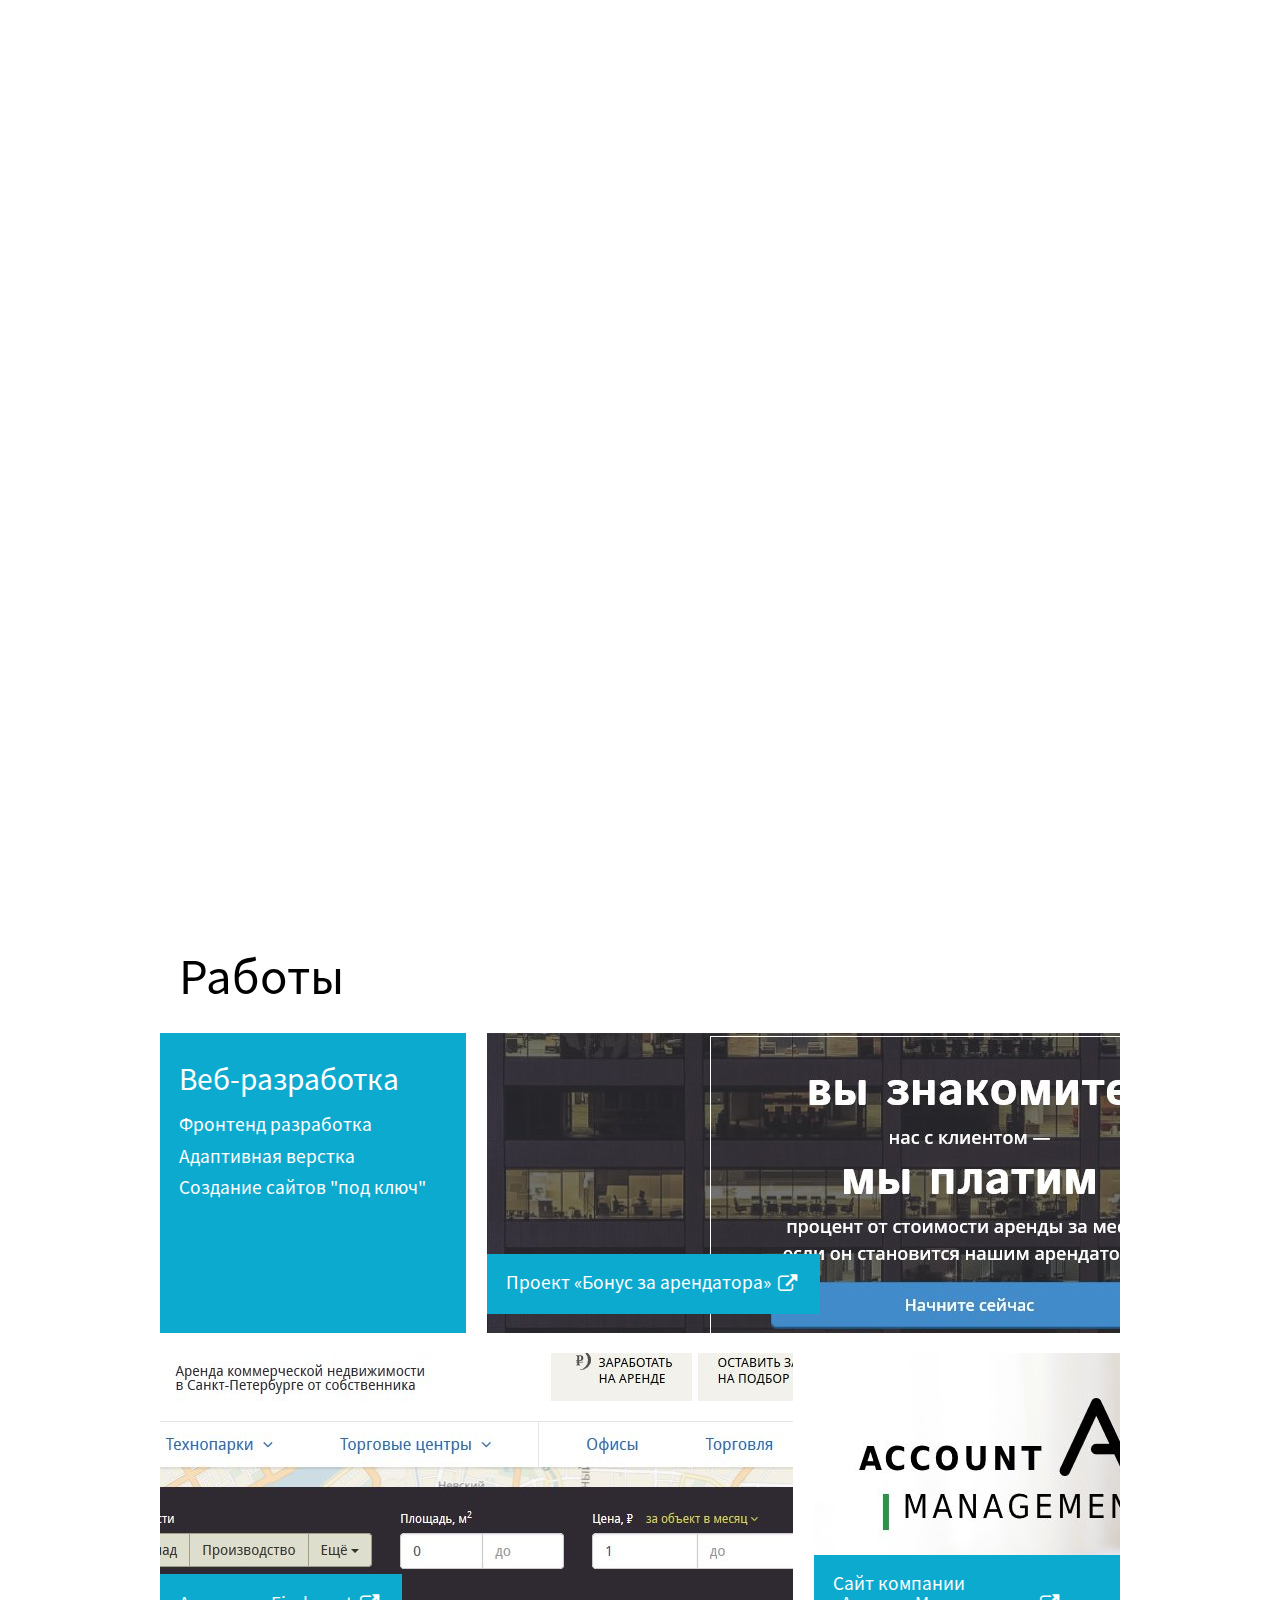
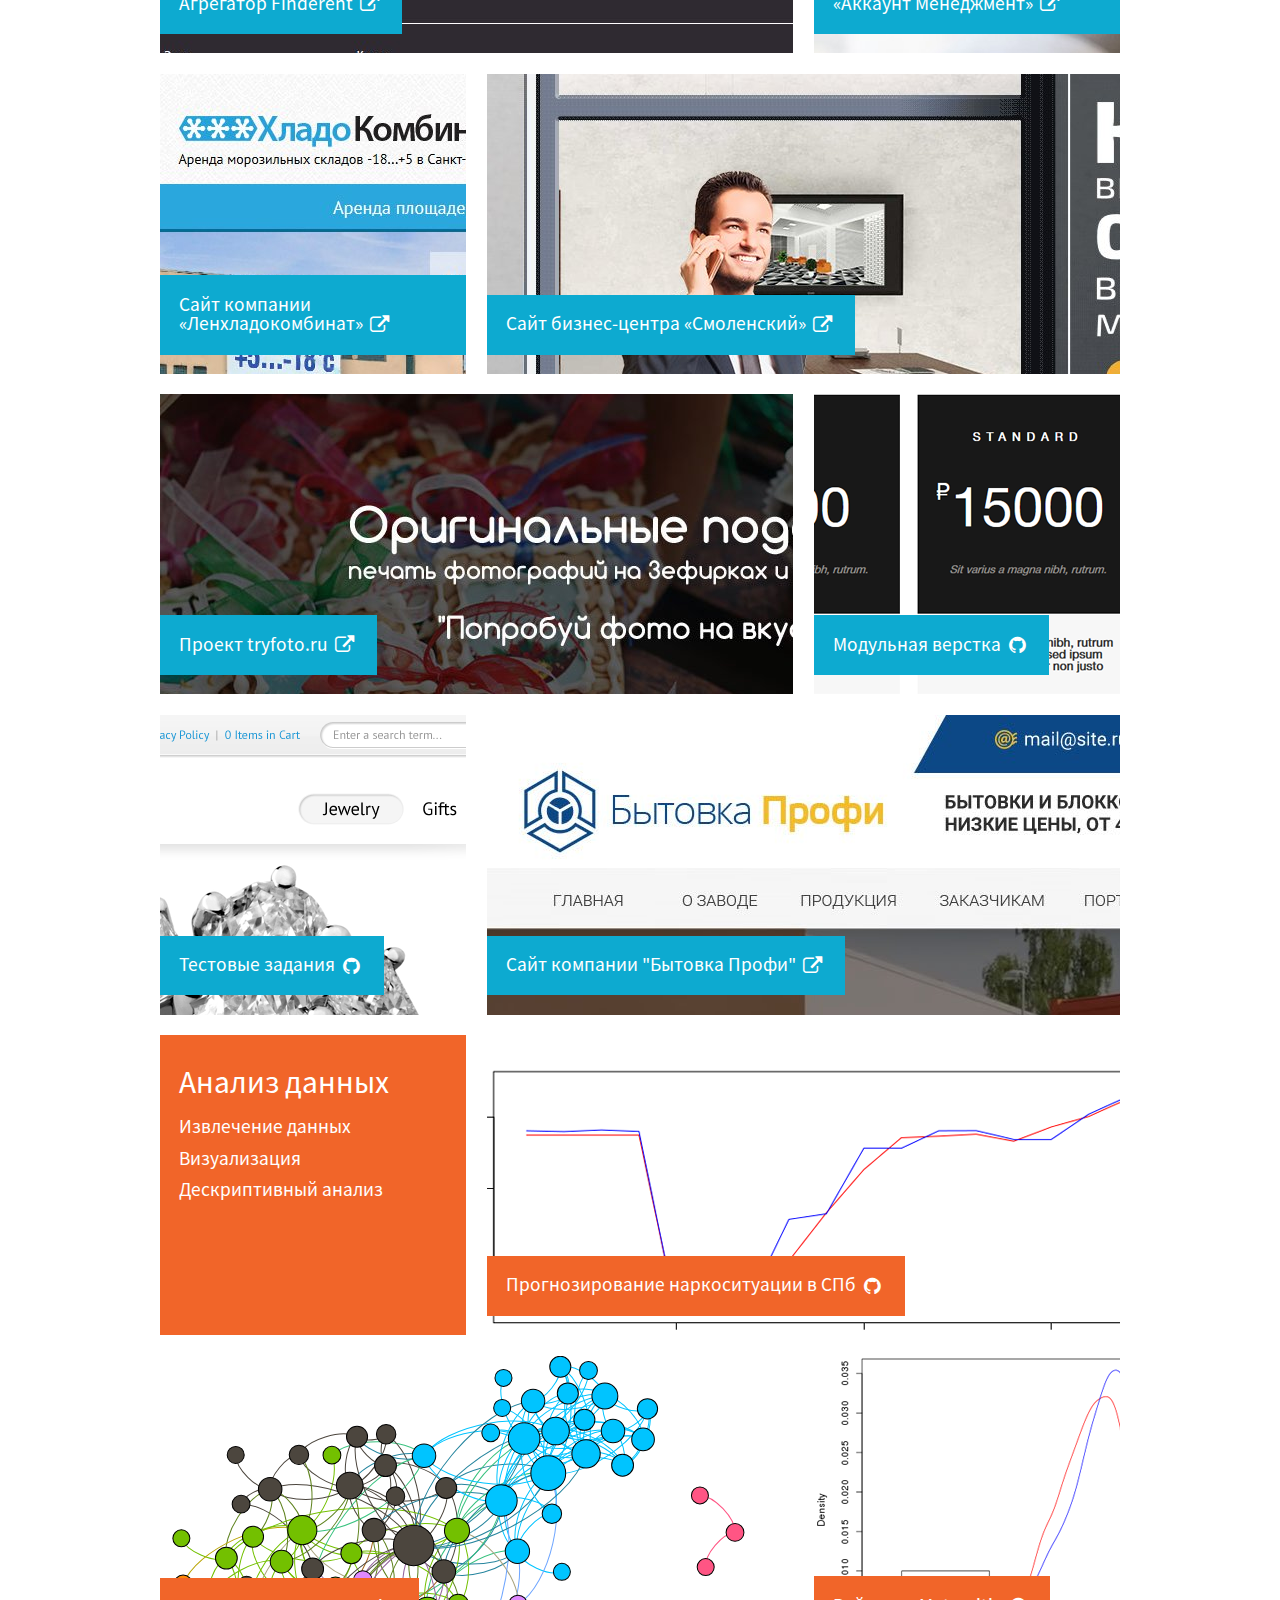
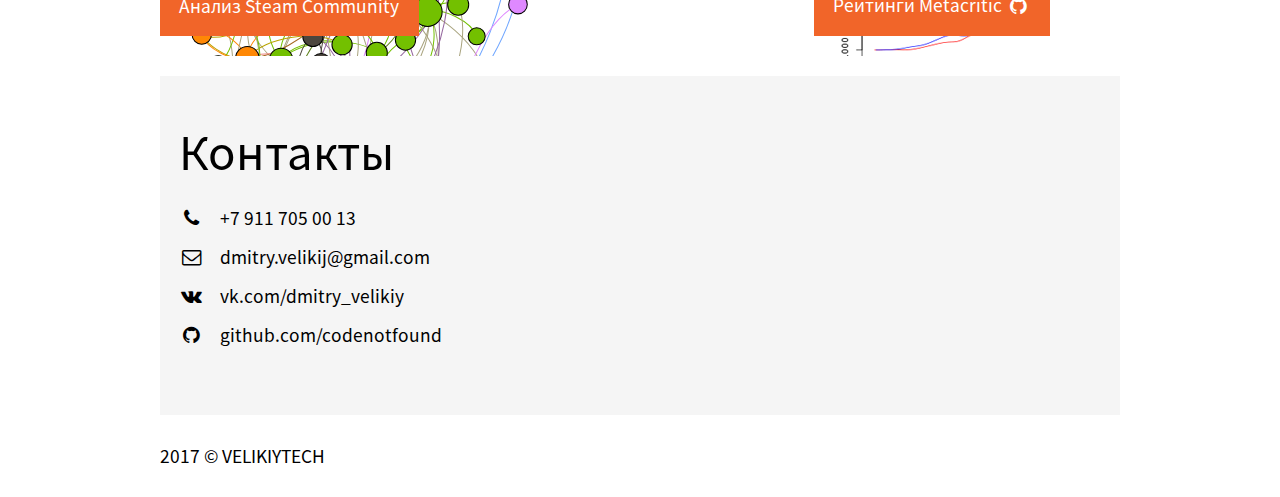
==== commit 62a57c62: "added link titles" ====
--- a/index.html
+++ b/index.html
@@ -86,12 +86,12 @@
             </div>
         </div>
         <div class="portfolio__item portfolio__item--8 portfolio__item--last">
-            <a id="grid_bonus" href="#">
+            <a id="grid_bonus" href="#" title="Посмотреть особенности">
                 <img class="portfolio__image" 
                 src="/assets/img/grid_bonus.jpg" alt="bonus-za-arendatora" />
             </a>
             <div class="portfolio__description portfolio__description--webdev">
-                <a class="portfolio__link" href="http://bonus-za-arendatora.ru/"
+                <a title="Перейти на сайт" class="portfolio__link" href="http://bonus-za-arendatora.ru/"
                     target=_blank>
                     Проект &laquo;Бонус за арендатора&raquo;
                     <i class="fa fa-fw fa-external-link"></i>
@@ -99,25 +99,27 @@
             </div>
         </div>
         <div class="portfolio__item portfolio__item--8 ">
-            <a id="grid_finderent" href="#">
+            <a id="grid_finderent" href="#" title="Посмотреть особенности">
                 <img class="portfolio__image" 
                 src="/assets/img/grid_finderent.jpg" alt="finderent" />
             </a>
             <div class="portfolio__description portfolio__description--webdev">
-                <a class="portfolio__link" href="http://finderent.ru/" target=_blank>
+                <a class="portfolio__link" href="http://finderent.ru/"
+                    target=_blank title="Перейти на сайт">
                     Агрегатор Finderent
                     <i class="fa fa-fw fa-external-link"></i>
                 </a>
             </div>
         </div>
         <div class="portfolio__item portfolio__item--4 portfolio__item--last">
-            <a id="grid_acmen" href="#">
+            <a id="grid_acmen" href="#" title="Посмотреть особенности">
                 <img class="portfolio__image" 
                 src="/assets/img/grid_acmen.jpg" alt="acmen" />
             </a>
             <div class="portfolio__description portfolio__description--webdev">
                 <a class="portfolio__link"
-                    href="http://acmen.spb.ru/" target=_blank>
+                    href="http://acmen.spb.ru/" target=_blank 
+                    title="Перейти на сайт">
                     Сайт компании
                     <span class="text-nowrap">
                         &laquo;Аккаунт Менеджмент&raquo;
@@ -128,13 +130,14 @@
         </div>
         
         <div class="portfolio__item portfolio__item--4 ">
-            <a id="grid_lhk" href="#">
+            <a id="grid_lhk" href="#" title="Посмотреть особенности">
                 <img class="portfolio__image" 
                 src="assets/img/grid_lhk.jpg" alt="lhk" />
             </a>
             <div class="portfolio__description portfolio__description--webdev">
                 <a class="portfolio__link"
-                    href="http://lhk4-5.ru/" target=_blank>
+                    href="http://lhk4-5.ru/" target=_blank 
+                    title="Перейти на сайт">
                     Сайт компании
                     &laquo;Ленхладокомбинат&raquo;
                     <i class="fa fa-fw fa-external-link"></i>
@@ -142,13 +145,13 @@
             </div>
         </div>
         <div class="portfolio__item portfolio__item--8 portfolio__item--last">
-            <a id="grid_smolenskiy" href="#">
+            <a id="grid_smolenskiy" href="#" title="Посмотреть особенности">
                 <img class="portfolio__image" 
                 src="assets/img/grid_smolenskiy.jpg" alt="smolenskiy" />
             </a>
             <div class="portfolio__description portfolio__description--webdev">
                 <a class="portfolio__link" href="http://bc-smolenskiy.ru/" 
-                    target=_blank>
+                    target=_blank title="Перейти на сайт">
                     Сайт бизнес-центра
                     &laquo;Смоленский&raquo;
                     <i class="fa fa-fw fa-external-link"></i>
@@ -156,12 +159,13 @@
             </div>
         </div>
         <div class="portfolio__item portfolio__item--8 ">
-            <a id="grid_tryfoto" href="#">
+            <a id="grid_tryfoto" href="#" title="Посмотреть особенности">
                 <img class="portfolio__image" 
                 src="assets/img/grid_tryfoto.jpg" alt="tryfoto" />
             </a>
             <div class="portfolio__description portfolio__description--webdev">
-                <a class="portfolio__link" href="http://tryfoto.ru" target=_blank>
+                <a class="portfolio__link" href="http://tryfoto.ru" target=_blank 
+                    title="Перейти на сайт">
                     Проект tryfoto.ru 
                     <i class="fa fa-fw fa-external-link"></i>
                 </a>
@@ -169,39 +173,42 @@
         </div>
         
         <div class="portfolio__item portfolio__item--4 portfolio__item--last">
-            <a id="grid_modular-css" href="#">
+            <a id="grid_modular-css" href="#" title="Посмотреть особенности">
                 <img class="portfolio__image" 
                 src="assets/img/grid_modular-css.png" alt="modular-css" />
             </a>
             <div class="portfolio__description portfolio__description--webdev">
                 <a class="portfolio__link"
-                    href="http://github.com/codenotfound/modular-css" target=_blank>
+                    href="http://github.com/codenotfound/modular-css" target=_blank 
+                    title="Перейти к репозиторию">
                     Модульная верстка
                     <i class="fa fa-fw fa-github"></i>
                 </a>
             </div>
         </div>
         <div class="portfolio__item portfolio__item--4">
-            <a id="grid_test-tasks" href="#">
+            <a id="grid_test-tasks" href="#" title="Посмотреть особенности">
                 <img class="portfolio__image" 
                 src="assets/img/grid_test-tasks.png" alt="test tasks" />
             </a>
             <div class="portfolio__description portfolio__description--webdev">
                 <a class="portfolio__link" 
-                    href="https://github.com/codenotfound/test-tasks" target=_blank>
+                    href="https://github.com/codenotfound/test-tasks" target=_blank
+                    title="Перейти к репозиторию">
                     Тестовые задания
                     <i class="fa fa-fw fa-github"></i>
                 </a>
             </div>
         </div>
         <div class="portfolio__item portfolio__item--8 portfolio__item--last">
-            <a id="grid_bitovka-profi" href="#">
+            <a id="grid_bitovka-profi" href="#" title="Посмотреть особенности">
                 <img class="portfolio__image" 
                 src="assets/img/grid_bitovka-profi.jpg" alt="bitovka profi"/>
             </a>
             <div class="portfolio__description portfolio__description--webdev">
                 <a class="portfolio__link" 
-                    href="http://bytovka-profi.ru/" target=_blank>
+                    href="http://bytovka-profi.ru/" target=_blank 
+                    title="Перейти на сайт">
                     Сайт компании "Бытовка Профи"
                     <i class="fa fa-fw fa-external-link"></i>
                 </a>
@@ -220,20 +227,21 @@
             </div>
         </div>
         <div class="portfolio__item portfolio__item--8 portfolio__item--last">
-            <a id="grid_fuzzyforecast" href="#">
+            <a id="grid_fuzzyforecast" href="#" title="Посмотреть особенности">
                 <img class="portfolio__image" 
                 src="assets/img/grid_fuzzyforecast.png" alt="fuzzyforecast" />
             </a>
             <div class="portfolio__description portfolio__description--analytics">
                 <a class="portfolio__link" 
-                    href="https://github.com/codenotfound/fuzzy_social_forecast" target=_blank>
+                    href="https://github.com/codenotfound/fuzzy_social_forecast"
+                    target=_blank title="Перейти к репозиторию">
                    Прогнозирование наркоситуации в СПб 
                     <i class="fa fa-fw fa-github"></i>
                 </a>
             </div>
         </div>
         <div class="portfolio__item portfolio__item--8 ">
-            <a id="grid_steam" href="#">
+            <a id="grid_steam" href="#" title="Посмотреть особенности">
                 <img class="portfolio__image"
                 onerror="this.src='assets/img/steam_1.png'" 
                 src="assets/img/grid_steam.svg" alt="steam community graph" />
@@ -243,13 +251,14 @@
             </div>
         </div>
         <div class="portfolio__item portfolio__item--4 portfolio__item--last">
-            <a id="grid_metacritic" href="#">
+            <a id="grid_metacritic" href="#" title="Посмотреть особенности">
                 <img class="portfolio__image" 
                 src="assets/img/grid_metacritic.png" alt="metacritic" />
             </a>
             <div class="portfolio__description portfolio__description--analytics">
                 <a class="portfolio__link" 
-                    href="https://github.com/codenotfound/metacritic-analysis" target=_blank>
+                    href="https://github.com/codenotfound/metacritic-analysis" 
+                    target=_blank title="Перейти к репозиторию">
                    Рейтинги Metacritic
                     <i class="fa fa-fw fa-github"></i>
                 </a>
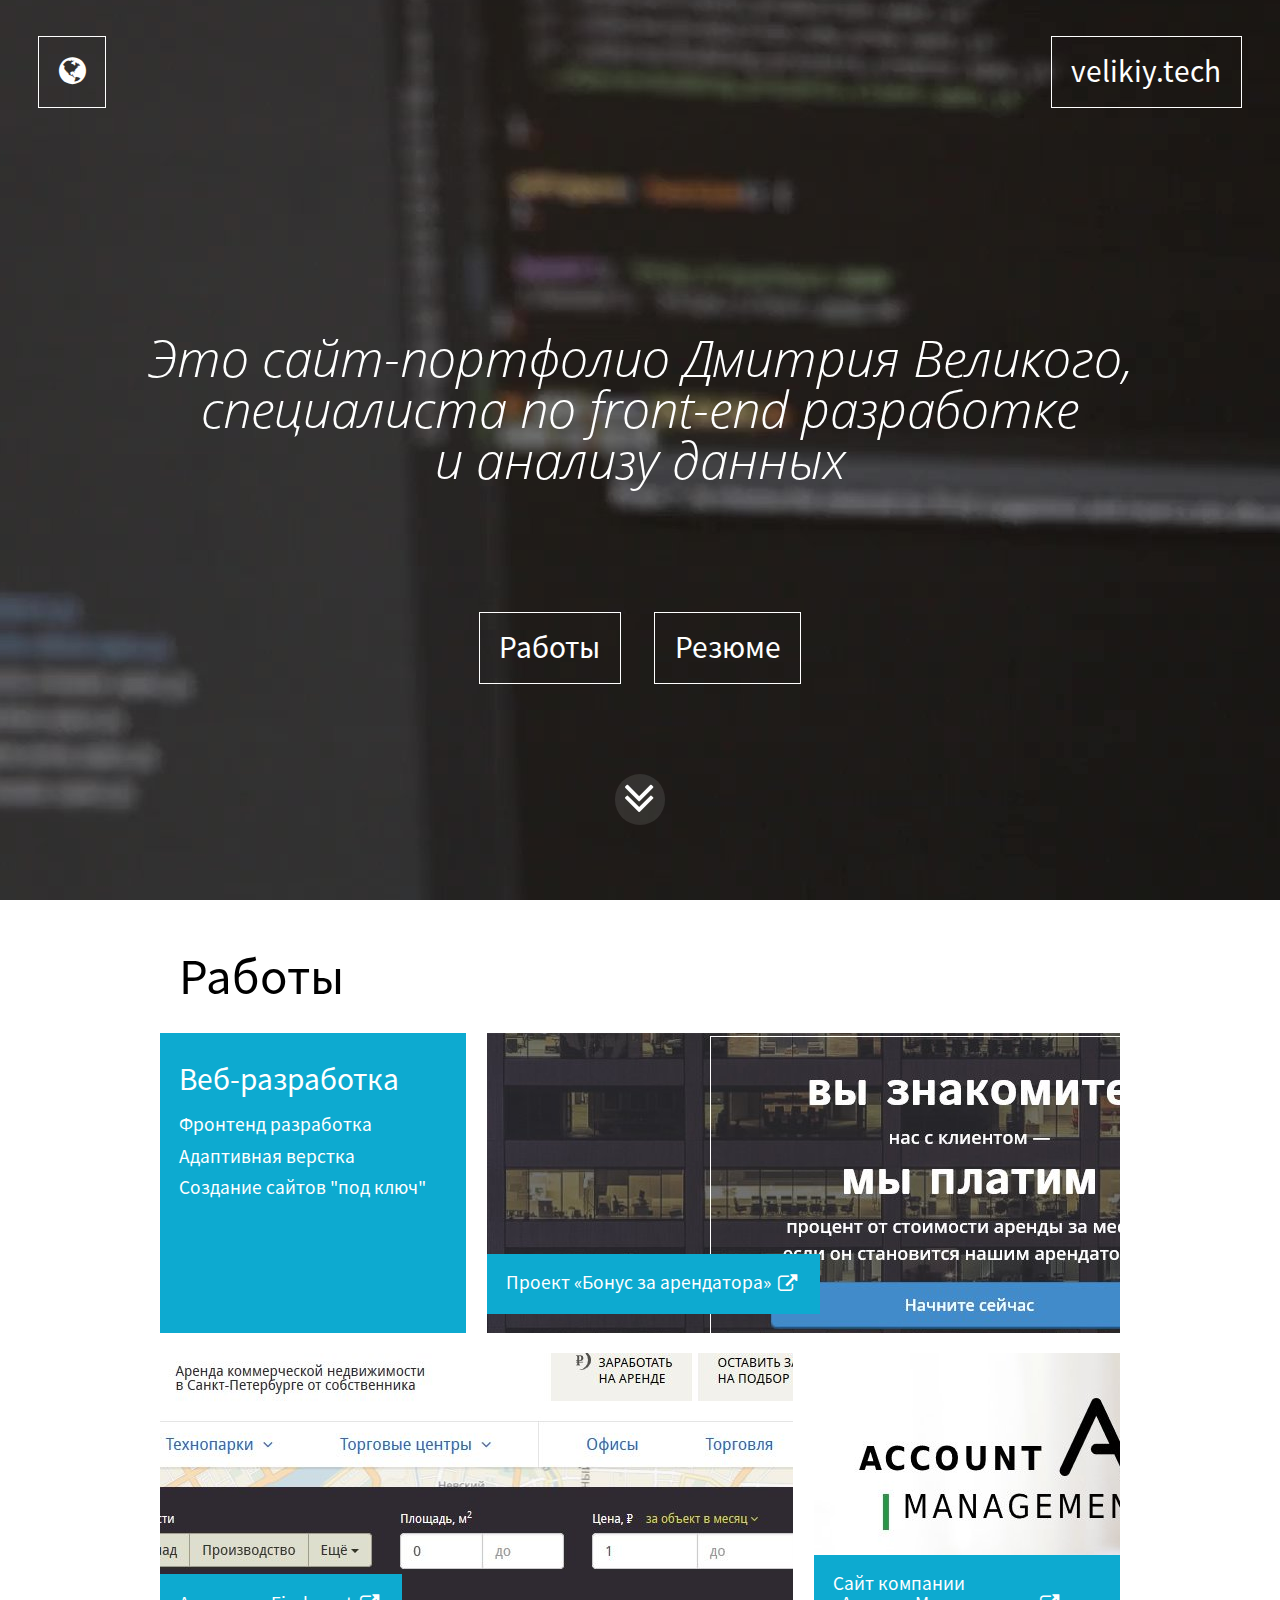
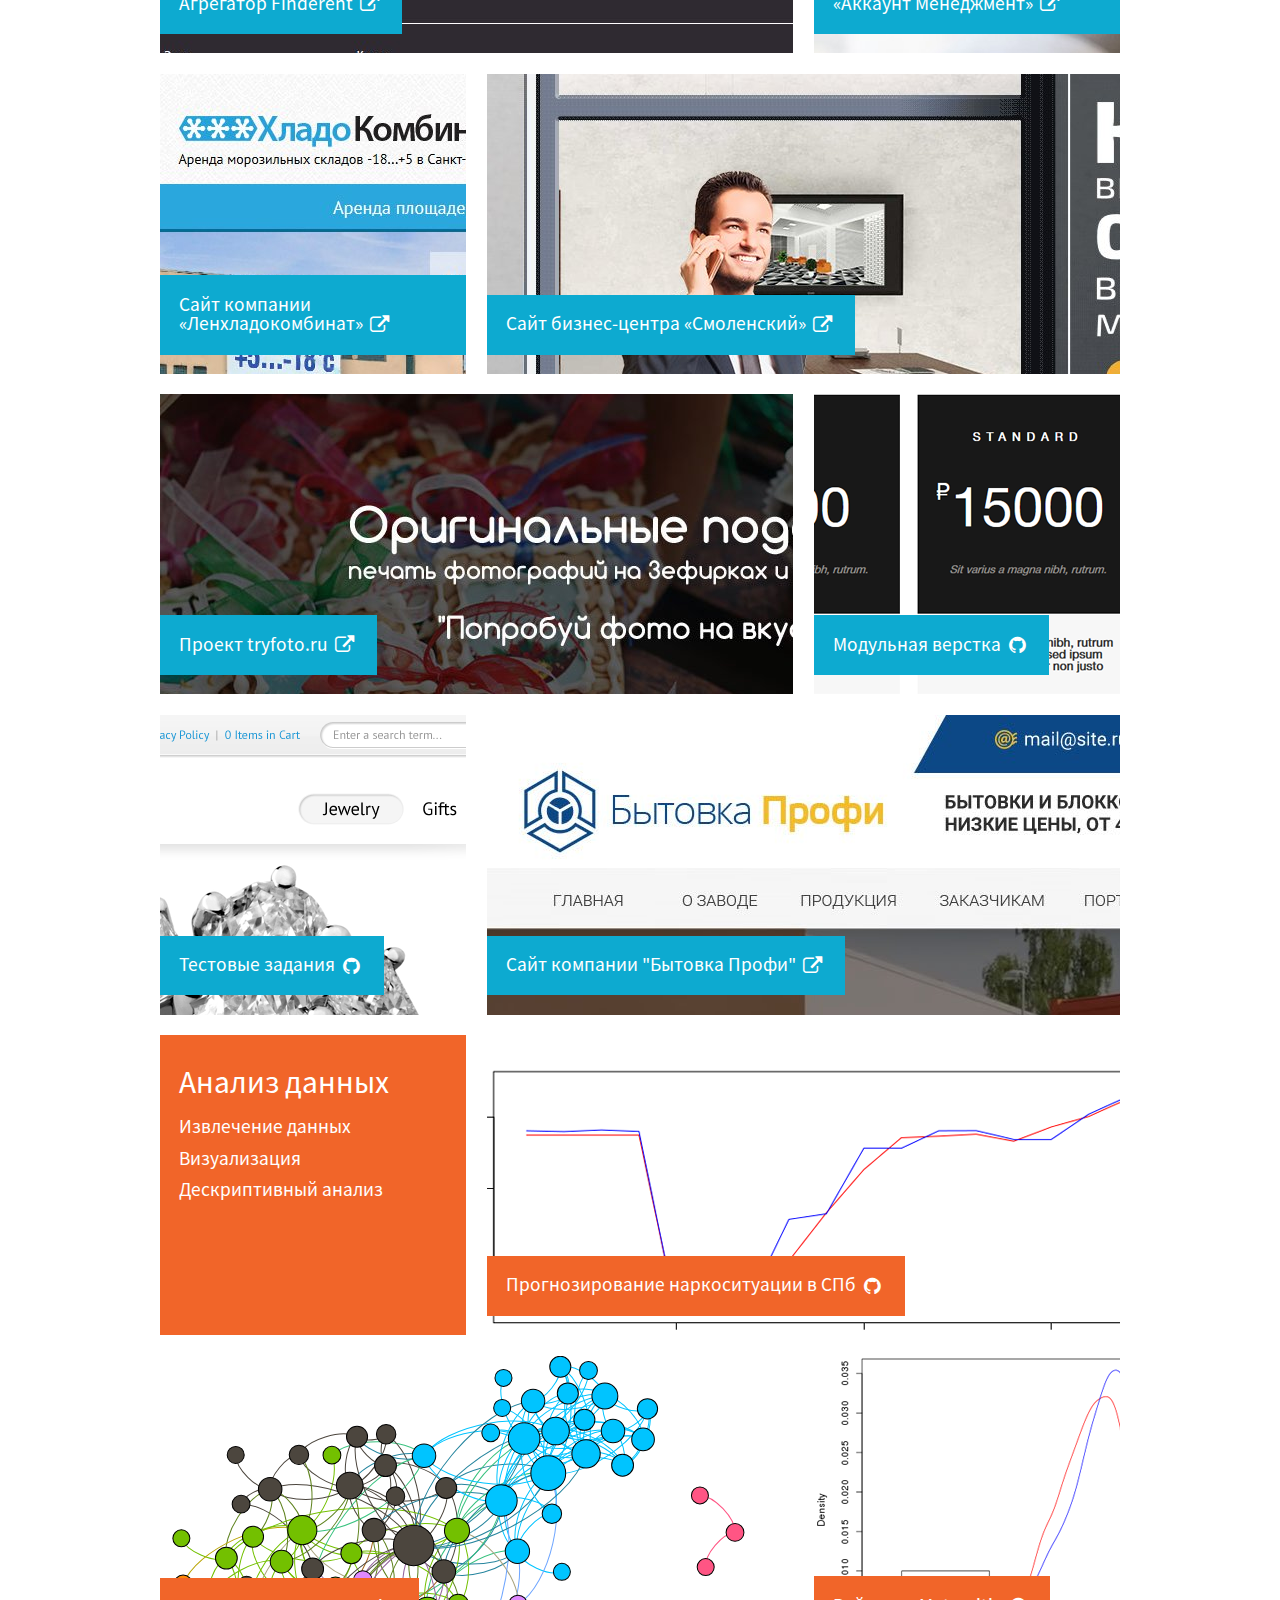
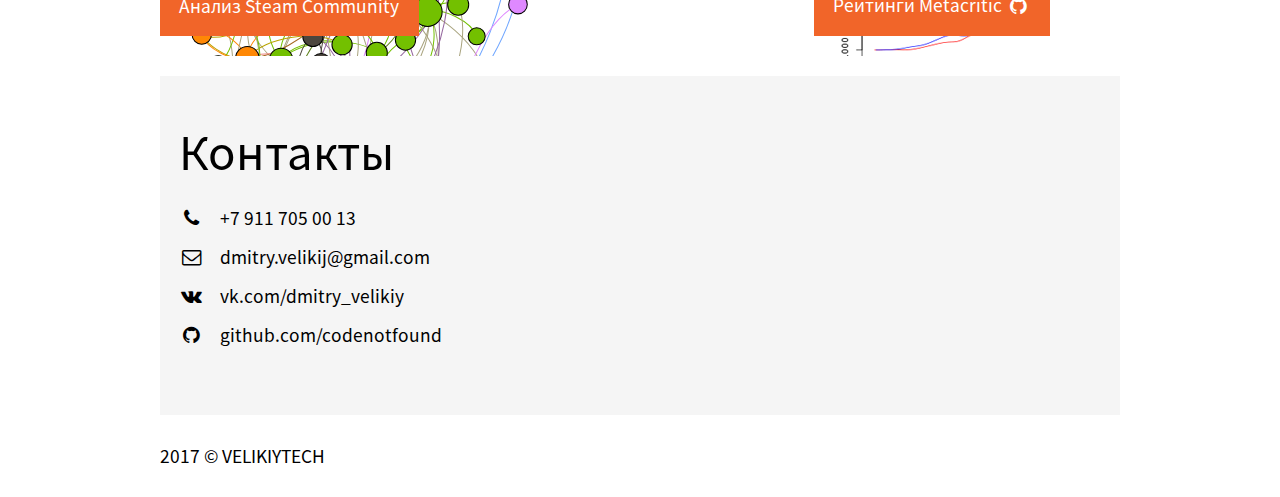
==== commit 9af4de3e: "added language switcher" ====
--- a/index.html
+++ b/index.html
@@ -43,6 +43,10 @@
         <source src="assets/video/video.webm" type="video/webm" />
         Your browser does not support the video tag. I suggest you upgrade your browser.
     </video>
+    <a class="intro__button intro__button--language" href="/en/" 
+        title="English version">
+        <i class="fa fa-globe" aria-hidden="true"></i>
+    </a>
     <a class="intro__button intro__button--brand" href="#">
         velikiy.tech
     </a>
--- a/assets/css/style.css
+++ b/assets/css/style.css
@@ -1,4 +1,4 @@
-﻿html,body,div,span,applet,object,iframe,h1,h2,h3,h4,h5,h6,p,blockquote,pre,a,abbr,acronym,address,big,cite,code,del,dfn,em,img,ins,kbd,q,s,samp,small,strike,strong,sub,sup,tt,var,b,u,i,center,dl,dt,dd,ol,ul,li,fieldset,form,label,legend,table,caption,tbody,tfoot,thead,tr,th,td,article,aside,canvas,details,embed,figure,figcaption,footer,header,hgroup,menu,nav,output,ruby,section,summary,time,mark,audio,video{margin:0;padding:0;border:0;font:inherit;font-size:100%;vertical-align:baseline}html{line-height:1}ol,ul{list-style:none}table{border-collapse:collapse;border-spacing:0}caption,th,td{text-align:left;font-weight:normal;vertical-align:middle}q,blockquote{quotes:none}q:before,q:after,blockquote:before,blockquote:after{content:"";content:none}a img{border:none}article,aside,details,figcaption,figure,footer,header,hgroup,main,menu,nav,section,summary{display:block}body{font-size:16px;line-height:1;font-family:'Source Sans Pro', sans-serif}@media (max-width: 1600px){body{font-size:14px}}@media (max-width: 1366px){body{font-size:12px}}@media (max-width: 1100px){body{font-size:9px}}@font-face{font-family:"Source Sans Pro";src:url('../fonts/source-sans-pro/SourceSansPro-Regular.otf.woff2?1472503738') format('woff2'),url('../fonts/source-sans-pro/SourceSansPro-Regular.otf.woff?1472503738') format('woff'),url('../fonts/source-sans-pro/SourceSansPro-Regular.eot?1472503738') format('embedded-opentype')}@font-face{font-family:"Open Sans";src:url('../fonts/open-sans/OpenSans-LightItalic.woff2?1472503738') format('woff2'),url('../fonts/open-sans/OpenSans-LightItalic.woff?1472503738') format('woff'),url('../fonts/open-sans/OpenSans-LightItalic.eot?1472503738') format('embedded-opentype');font-weight:300;font-style:italic}/*!
+html,body,div,span,applet,object,iframe,h1,h2,h3,h4,h5,h6,p,blockquote,pre,a,abbr,acronym,address,big,cite,code,del,dfn,em,img,ins,kbd,q,s,samp,small,strike,strong,sub,sup,tt,var,b,u,i,center,dl,dt,dd,ol,ul,li,fieldset,form,label,legend,table,caption,tbody,tfoot,thead,tr,th,td,article,aside,canvas,details,embed,figure,figcaption,footer,header,hgroup,menu,nav,output,ruby,section,summary,time,mark,audio,video{margin:0;padding:0;border:0;font:inherit;font-size:100%;vertical-align:baseline}html{line-height:1}ol,ul{list-style:none}table{border-collapse:collapse;border-spacing:0}caption,th,td{text-align:left;font-weight:normal;vertical-align:middle}q,blockquote{quotes:none}q:before,q:after,blockquote:before,blockquote:after{content:"";content:none}a img{border:none}article,aside,details,figcaption,figure,footer,header,hgroup,main,menu,nav,section,summary{display:block}body{font-size:16px;line-height:1;font-family:'Source Sans Pro', sans-serif}@media (max-width: 1600px){body{font-size:14px}}@media (max-width: 1366px){body{font-size:12px}}@media (max-width: 1100px){body{font-size:9px}}@font-face{font-family:"Source Sans Pro";src:url('../fonts/source-sans-pro/SourceSansPro-Regular.otf.woff2?1472503738') format('woff2'),url('../fonts/source-sans-pro/SourceSansPro-Regular.otf.woff?1472503738') format('woff'),url('../fonts/source-sans-pro/SourceSansPro-Regular.eot?1472503738') format('embedded-opentype')}@font-face{font-family:"Open Sans";src:url('../fonts/open-sans/OpenSans-LightItalic.woff2?1472503738') format('woff2'),url('../fonts/open-sans/OpenSans-LightItalic.woff?1472503738') format('woff'),url('../fonts/open-sans/OpenSans-LightItalic.eot?1472503738') format('embedded-opentype');font-weight:300;font-style:italic}/*!
  * Strip - A Less Intrusive Responsive Lightbox - v1.6.2
  * (c) 2014-2015 Nick Stakenburg
  *
@@ -7,8 +7,9 @@
  * Licensing:
  * - Commercial: http://www.stripjs.com/license
  * - Non-commercial: http://creativecommons.org/licenses/by-nc-nd/3.0
- */.strp-window{position:fixed;width:0;height:100%;overflow:hidden;background:#292929;font:13px/20px "Lucida Sans", "Lucida Sans Unicode", "Lucida Grande", Verdana, Arial, sans-serif}.strp-window.strp-vertical{height:0;width:100%}.strp-window{margin-left:40px}.strp-window.strp-vertical{margin-left:0;margin-bottom:40px}@media all and (max-width: 414px) and (orientation: portrait), all and (max-width: 736px) and (max-height: 414px){.strp-window.strp-horizontal{min-width:100%}}@media all and (max-height: 414px) and (orientation: landscape), all and (max-height: 736px) and (max-width: 414px){.strp-window.strp-vertical{min-height:100%}}.strp-window,.strp-spinner-move{z-index:99999}.strp-window,.strp-window [class^='strp-'],.strp-spinner-move,.strp-spinner-move [class^='strp-']{box-sizing:border-box}.strp-window{transform:translateZ(0px)}.strp-measured{margin:0 !important;min-width:0 !important;min-height:0 !important}.strp-pages{position:absolute;width:100%;height:100%;overflow:hidden}.strp-side-right{top:0;right:0}.strp-side-right .strp-pages{top:0;right:0}.strp-side-right .strp-page{top:0;right:0}.strp-side-right .strp-close{top:0;right:0}.strp-side-left{top:0;left:0}.strp-side-left .strp-pages{top:0;left:0}.strp-side-left .strp-page{top:0;left:0}.strp-side-left .strp-close{top:0;right:0}.strp-side-top{top:0;left:0}.strp-side-top .strp-pages{top:0;left:0}.strp-side-top .strp-page{top:0;left:0}.strp-side-top .strp-close{top:0;right:0}.strp-side-bottom{bottom:0;left:0}.strp-side-bottom .strp-pages{bottom:0;left:0}.strp-side-bottom .strp-page{bottom:0;left:0}.strp-side-bottom .strp-close{top:0;right:0}.strp-page{position:absolute;width:100%;height:100%}.strp-container{position:absolute;top:0;left:0;right:0;bottom:0;margin:0;padding:0;text-align:center;background:#292929;-webkit-user-select:none;-moz-user-select:none;user-select:none}.strp-no-overlap .strp-container{padding:48px 72px}.strp-no-overlap.strp-no-sides .strp-container{padding:48px 0}.strp-vertical .strp-no-overlap .strp-container{padding:0 72px}.strp-vertical .strp-no-overlap.strp-no-sides .strp-container{padding:0 48px}.strp-hovering-clickable .strp-container{cursor:pointer}.strp-content-element{position:absolute;top:50%;left:50%}.strp-content-element iframe{float:left;width:100%;height:100%}.strp-container img{display:inline-block;vertical-align:middle}.strp-info{position:absolute;bottom:0;left:0;width:100%;color:#efefef;font-size:13px;line-height:20px;background:#000;-webkit-text-size-adjust:none;text-size-adjust:none}.strp-info-padder{display:block;overflow:hidden;padding:12px;position:relative;width:auto}.strp-caption{width:auto;display:inline;white-space:wrap}.strp-position{color:#b3b3b3;float:right;line-height:21px;opacity:0.99;position:relative;text-align:right;margin-left:15px;white-space:nowrap}.strp-info a,.strp-info a:hover{color:#ccc;border:0;background:none;text-decoration:underline}.strp-info a:hover{color:#eee}.strp-nav{position:absolute;top:50%;width:54px;height:72px;margin:0 9px;margin-top:-36px;cursor:pointer;-webkit-user-select:none;-moz-user-select:none;user-select:none}.strp-nav-previous{left:0}.strp-nav-next{right:0;left:auto}.strp-nav-disabled{cursor:default}.strp-nav-button{float:left;width:100%;height:100%;margin:0;padding:0}.strp-nav-button-background{position:absolute;top:0;left:0;width:100%;height:100%;background-color:#101010}.strp-nav-button-icon{float:left;position:relative;height:100%;width:100%;zoom:1;background-position:50% 50%;background-repeat:no-repeat}.strp-close{position:absolute;width:48px;height:48px;cursor:pointer;-webkit-user-select:none;-moz-user-select:none;user-select:none}.strp-close-background,.strp-close-icon{position:absolute;top:12px;left:12px;height:26px;width:26px;background-position:50% 50%;background-repeat:no-repeat}.strp-close-background{filter:alpha(opacity=80);opacity:.8;background-color:#101010}.strp-close:hover .strp-close-background{background-color:#161616}.strp-has-error .strp-container{background-color:#ca3434}.strp-error{position:absolute;top:50%;left:50%;width:240px;height:240px;margin-left:-120px;margin-top:-120px;background-position:50% 50%;background-repeat:no-repeat;background-image:url("strip-skins/strip/error.svg")}.strp-no-svg .strp-error{background-image:url("strip-skins/strip/error.png")}.strp-spinner-move{position:fixed;top:0px;right:0px;height:48px;width:0;overflow:visible !important}.strp-spinner-move.strp-vertical{width:48px;height:0}.strp-spinner{width:48px;height:48px;float:left;position:relative}.strp-spinner-move.strp-side-top{top:0;right:0;bottom:auto;left:auto}.strp-spinner-move.strp-side-bottom{top:auto;right:0;bottom:0;left:auto}.strp-spinner-move.strp-side-right .strp-spinner{margin-left:-48px}.strp-spinner-move.strp-side-left .strp-spinner{margin-right:-48px;float:right}.strp-spinner-move.strp-side-bottom .strp-spinner{margin-top:-48px}.strp-spinner-move.strp-side-top .strp-spinner{position:absolute;bottom:0;right:0;margin-bottom:-48px}@-moz-keyframes strp-spinner-spin{100%{-moz-transform:rotate(360deg)}}@-webkit-keyframes strp-spinner-spin{100%{-webkit-transform:rotate(360deg)}}@keyframes strp-spinner-spin{100%{-webkit-transform:rotate(360deg);transform:rotate(360deg)}}.strp-spinner-rotate,.strp-spinner-frame{position:absolute;top:0;left:0;width:100%;height:100%}.strp-spinner-line{position:absolute;left:50%;top:15px;width:2px;margin-left:-1px;height:3px;border-radius:1px;z-index:80;color:inherit}.strp-window-skin-strip .strp-nav-button-background{background-color:transparent}.strp-window-skin-strip .strp-nav-previous .strp-nav-button-icon{background-image:url("strip-skins/strip/previous.svg")}.strp-window-skin-strip .strp-nav-next .strp-nav-button-icon{background-image:url("strip-skins/strip/next.svg")}.strp-window-skin-strip.strp-no-svg .strp-nav-previous .strp-nav-button-icon{background-image:url("strip-skins/strip/previous-faded.png");opacity:1}.strp-window-skin-strip.strp-no-svg .strp-nav-next .strp-nav-button-icon{background-image:url("strip-skins/strip/next-faded.png");opacity:1}.strp-window-skin-strip .strp-nav .strp-nav-button-icon{opacity:.6}.strp-window-skin-strip.strp-mobile-touch .strp-nav .strp-nav-button-icon{opacity:1}.strp-window-skin-strip .strp-nav:hover .strp-nav-button-icon,.strp-window-skin-strip .strp-nav-hover .strp-nav-button-icon{opacity:1}.strp-window-skin-strip.strp-no-svg .strp-nav.strp-nav-previous:hover .strp-nav-button-icon,.strp-window-skin-strip.strp-no-svg .strp-nav-hover.strp-nav-previous .strp-nav-button-icon{background-image:url("strip-skins/strip/previous.png")}.strp-window-skin-strip.strp-no-svg .strp-nav.strp-nav-next:hover .strp-nav-button-icon,.strp-window-skin-strip.strp-no-svg .strp-nav-hover.strp-nav-next .strp-nav-button-icon{background-image:url("strip-skins/strip/next.png")}@media all and (max-width: 375px) and (orientation: portrait), all and (max-height: 375px) and (max-width: 667px){.strp-window-skin-strip .strp-nav{width:48px;height:60px;margin:0 5px;margin-top:-30px}.strp-window-skin-strip .strp-nav-previous .strp-nav-button-icon{background-image:url("strip-skins/strip/previous-small.svg")}.strp-window-skin-strip .strp-nav-next .strp-nav-button-icon{background-image:url("strip-skins/strip/next-small.svg")}.strp-window-skin-strip.strp-no-svg .strp-nav-previous .strp-nav-button-icon{background-image:url("strip-skins/strip/previous-small-faded.png")}.strp-window-skin-strip.strp-no-svg .strp-nav-next .strp-nav-button-icon{background-image:url("strip-skins/strip/next-small-faded.png")}.strp-window-skin-strip.strp-no-svg .strp-nav.strp-nav-previous:hover .strp-nav-button-icon,.strp-window-skin-strip.strp-no-svg .strp-nav-hover.strp-nav-previous .strp-nav-button-icon{background-image:url("strip-skins/strip/previous-small.png")}.strp-window-skin-strip.strp-no-svg .strp-nav.strp-nav-next:hover .strp-nav-button-icon,.strp-window-skin-strip.strp-no-svg .strp-nav-hover.strp-nav-next .strp-nav-button-icon{background-image:url("strip-skins/strip/next-small.png")}.strp-no-overlap .strp-container{padding:48px 58px}.strp-no-overlap.strp-no-sides .strp-container{padding:48px 0}.strp-vertical .strp-no-overlap .strp-container{padding:0 58px}.strp-vertical .strp-no-overlap.strp-no-sides .strp-container{padding:0 48px}}.strp-window-skin-strip .strp-close .strp-close-icon{background-image:url("strip-skins/strip/close.svg");opacity:.8}.strp-window-skin-strip .strp-close:hover .strp-close-icon{opacity:1}.strp-window-skin-strip.strp-mobile-touch .strp-close .strp-close-icon,.strp-window-skin-strip.strp-mobile-touch .strp-close:hover .strp-close-icon{opacity:1}.strp-window-skin-strip.strp-no-svg .strp-close .strp-close-icon{background-image:url("strip-skins/strip/close.png");opacity:1}/*!
+ */.strp-window{position:fixed;width:0;height:100%;overflow:hidden;background:#292929;font:13px/20px "Lucida Sans", "Lucida Sans Unicode", "Lucida Grande", Verdana, Arial, sans-serif}.strp-window.strp-vertical{height:0;width:100%}.strp-window{margin-left:40px}.strp-window.strp-vertical{margin-left:0;margin-bottom:40px}@media all and (max-width: 414px) and (orientation: portrait), all and (max-width: 736px) and (max-height: 414px){.strp-window.strp-horizontal{min-width:100%}}@media all and (max-height: 414px) and (orientation: landscape), all and (max-height: 736px) and (max-width: 414px){.strp-window.strp-vertical{min-height:100%}}.strp-window,.strp-spinner-move{z-index:99999}.strp-window,.strp-window [class^='strp-'],.strp-spinner-move,.strp-spinner-move [class^='strp-']{box-sizing:border-box}.strp-window{-webkit-transform:translateZ(0px);transform:translateZ(0px)}.strp-measured{margin:0 !important;min-width:0 !important;min-height:0 !important}.strp-pages{position:absolute;width:100%;height:100%;overflow:hidden}.strp-side-right{top:0;right:0}.strp-side-right .strp-pages{top:0;right:0}.strp-side-right .strp-page{top:0;right:0}.strp-side-right .strp-close{top:0;right:0}.strp-side-left{top:0;left:0}.strp-side-left .strp-pages{top:0;left:0}.strp-side-left .strp-page{top:0;left:0}.strp-side-left .strp-close{top:0;right:0}.strp-side-top{top:0;left:0}.strp-side-top .strp-pages{top:0;left:0}.strp-side-top .strp-page{top:0;left:0}.strp-side-top .strp-close{top:0;right:0}.strp-side-bottom{bottom:0;left:0}.strp-side-bottom .strp-pages{bottom:0;left:0}.strp-side-bottom .strp-page{bottom:0;left:0}.strp-side-bottom .strp-close{top:0;right:0}.strp-page{position:absolute;width:100%;height:100%}.strp-container{position:absolute;top:0;left:0;right:0;bottom:0;margin:0;padding:0;text-align:center;background:#292929;-webkit-user-select:none;-moz-user-select:none;-ms-user-select:none;user-select:none}.strp-no-overlap .strp-container{padding:48px 72px}.strp-no-overlap.strp-no-sides .strp-container{padding:48px 0}.strp-vertical .strp-no-overlap .strp-container{padding:0 72px}.strp-vertical .strp-no-overlap.strp-no-sides .strp-container{padding:0 48px}.strp-hovering-clickable .strp-container{cursor:pointer}.strp-content-element{position:absolute;top:50%;left:50%}.strp-content-element iframe{float:left;width:100%;height:100%}.strp-container img{display:inline-block;vertical-align:middle}.strp-info{position:absolute;bottom:0;left:0;width:100%;color:#efefef;font-size:13px;line-height:20px;background:#000;-webkit-text-size-adjust:none;-ms-text-size-adjust:none;text-size-adjust:none}.strp-info-padder{display:block;overflow:hidden;padding:12px;position:relative;width:auto}.strp-caption{width:auto;display:inline;white-space:wrap}.strp-position{color:#b3b3b3;float:right;line-height:21px;opacity:0.99;position:relative;text-align:right;margin-left:15px;white-space:nowrap}.strp-info a,.strp-info a:hover{color:#ccc;border:0;background:none;text-decoration:underline}.strp-info a:hover{color:#eee}.strp-nav{position:absolute;top:50%;width:54px;height:72px;margin:0 9px;margin-top:-36px;cursor:pointer;-webkit-user-select:none;-moz-user-select:none;-ms-user-select:none;user-select:none}.strp-nav-previous{left:0}.strp-nav-next{right:0;left:auto}.strp-nav-disabled{cursor:default}.strp-nav-button{float:left;width:100%;height:100%;margin:0;padding:0}.strp-nav-button-background{position:absolute;top:0;left:0;width:100%;height:100%;background-color:#101010}.strp-nav-button-icon{float:left;position:relative;height:100%;width:100%;zoom:1;background-position:50% 50%;background-repeat:no-repeat}.strp-close{position:absolute;width:48px;height:48px;cursor:pointer;-webkit-user-select:none;-moz-user-select:none;-ms-user-select:none;user-select:none}.strp-close-background,.strp-close-icon{position:absolute;top:12px;left:12px;height:26px;width:26px;background-position:50% 50%;background-repeat:no-repeat}.strp-close-background{filter:alpha(opacity=80);opacity:.8;background-color:#101010}.strp-close:hover .strp-close-background{background-color:#161616}.strp-has-error .strp-container{background-color:#ca3434}.strp-error{position:absolute;top:50%;left:50%;width:240px;height:240px;margin-left:-120px;margin-top:-120px;background-position:50% 50%;background-repeat:no-repeat;background-image:url("strip-skins/strip/error.svg")}.strp-no-svg .strp-error{background-image:url("strip-skins/strip/error.png")}.strp-spinner-move{position:fixed;top:0px;right:0px;height:48px;width:0;overflow:visible !important}.strp-spinner-move.strp-vertical{width:48px;height:0}.strp-spinner{width:48px;height:48px;float:left;position:relative}.strp-spinner-move.strp-side-top{top:0;right:0;bottom:auto;left:auto}.strp-spinner-move.strp-side-bottom{top:auto;right:0;bottom:0;left:auto}.strp-spinner-move.strp-side-right .strp-spinner{margin-left:-48px}.strp-spinner-move.strp-side-left .strp-spinner{margin-right:-48px;float:right}.strp-spinner-move.strp-side-bottom .strp-spinner{margin-top:-48px}.strp-spinner-move.strp-side-top .strp-spinner{position:absolute;bottom:0;right:0;margin-bottom:-48px}@-webkit-keyframes strp-spinner-spin{100%{-webkit-transform:rotate(360deg)}}@keyframes strp-spinner-spin{100%{-webkit-transform:rotate(360deg);transform:rotate(360deg)}}.strp-spinner-rotate,.strp-spinner-frame{position:absolute;top:0;left:0;width:100%;height:100%}.strp-spinner-line{position:absolute;left:50%;top:15px;width:2px;margin-left:-1px;height:3px;border-radius:1px;z-index:80;color:inherit}.strp-window-skin-strip .strp-nav-button-background{background-color:transparent}.strp-window-skin-strip .strp-nav-previous .strp-nav-button-icon{background-image:url("strip-skins/strip/previous.svg")}.strp-window-skin-strip .strp-nav-next .strp-nav-button-icon{background-image:url("strip-skins/strip/next.svg")}.strp-window-skin-strip.strp-no-svg .strp-nav-previous .strp-nav-button-icon{background-image:url("strip-skins/strip/previous-faded.png");opacity:1}.strp-window-skin-strip.strp-no-svg .strp-nav-next .strp-nav-button-icon{background-image:url("strip-skins/strip/next-faded.png");opacity:1}.strp-window-skin-strip .strp-nav .strp-nav-button-icon{opacity:.6}.strp-window-skin-strip.strp-mobile-touch .strp-nav .strp-nav-button-icon{opacity:1}.strp-window-skin-strip .strp-nav:hover .strp-nav-button-icon,.strp-window-skin-strip .strp-nav-hover .strp-nav-button-icon{opacity:1}.strp-window-skin-strip.strp-no-svg .strp-nav.strp-nav-previous:hover .strp-nav-button-icon,.strp-window-skin-strip.strp-no-svg .strp-nav-hover.strp-nav-previous .strp-nav-button-icon{background-image:url("strip-skins/strip/previous.png")}.strp-window-skin-strip.strp-no-svg .strp-nav.strp-nav-next:hover .strp-nav-button-icon,.strp-window-skin-strip.strp-no-svg .strp-nav-hover.strp-nav-next .strp-nav-button-icon{background-image:url("strip-skins/strip/next.png")}@media all and (max-width: 375px) and (orientation: portrait), all and (max-height: 375px) and (max-width: 667px){.strp-window-skin-strip .strp-nav{width:48px;height:60px;margin:0 5px;margin-top:-30px}.strp-window-skin-strip .strp-nav-previous .strp-nav-button-icon{background-image:url("strip-skins/strip/previous-small.svg")}.strp-window-skin-strip .strp-nav-next .strp-nav-button-icon{background-image:url("strip-skins/strip/next-small.svg")}.strp-window-skin-strip.strp-no-svg .strp-nav-previous .strp-nav-button-icon{background-image:url("strip-skins/strip/previous-small-faded.png")}.strp-window-skin-strip.strp-no-svg .strp-nav-next .strp-nav-button-icon{background-image:url("strip-skins/strip/next-small-faded.png")}.strp-window-skin-strip.strp-no-svg .strp-nav.strp-nav-previous:hover .strp-nav-button-icon,.strp-window-skin-strip.strp-no-svg .strp-nav-hover.strp-nav-previous .strp-nav-button-icon{background-image:url("strip-skins/strip/previous-small.png")}.strp-window-skin-strip.strp-no-svg .strp-nav.strp-nav-next:hover .strp-nav-button-icon,.strp-window-skin-strip.strp-no-svg .strp-nav-hover.strp-nav-next .strp-nav-button-icon{background-image:url("strip-skins/strip/next-small.png")}.strp-no-overlap .strp-container{padding:48px 58px}.strp-no-overlap.strp-no-sides .strp-container{padding:48px 0}.strp-vertical .strp-no-overlap .strp-container{padding:0 58px}.strp-vertical .strp-no-overlap.strp-no-sides .strp-container{padding:0 48px}}.strp-window-skin-strip .strp-close .strp-close-icon{background-image:url("strip-skins/strip/close.svg");opacity:.8}.strp-window-skin-strip .strp-close:hover .strp-close-icon{opacity:1}.strp-window-skin-strip.strp-mobile-touch .strp-close .strp-close-icon,.strp-window-skin-strip.strp-mobile-touch .strp-close:hover .strp-close-icon{opacity:1}.strp-window-skin-strip.strp-no-svg .strp-close .strp-close-icon{background-image:url("strip-skins/strip/close.png");opacity:1}/*!
  *  Font Awesome 4.5.0 by @davegandy - http://fontawesome.io - @fontawesome
  *  License - http://fontawesome.io/license (Font: SIL OFL 1.1, CSS: MIT License)
- */@font-face{font-family:'FontAwesome';src:url("../fonts/font-awesome/fontawesome-webfont.eot?v=4.5.0");src:url("../fonts/font-awesome/fontawesome-webfont.eot?#iefix&v=4.5.0") format("embedded-opentype"),url("../fonts/font-awesome/fontawesome-webfont.woff2?v=4.5.0") format("woff2"),url("../fonts/font-awesome/fontawesome-webfont.woff?v=4.5.0") format("woff"),url("../fonts/font-awesome/fontawesome-webfont.ttf?v=4.5.0") format("truetype"),url("../fonts/font-awesome/fontawesome-webfont.svg?v=4.5.0#fontawesomeregular") format("svg");font-weight:normal;font-style:normal}.fa{display:inline-block;font:normal normal normal 14px/1 FontAwesome;font-size:inherit;text-rendering:auto;-webkit-font-smoothing:antialiased;-moz-osx-font-smoothing:grayscale}.fa-lg{font-size:1.33333em;line-height:.75em;vertical-align:-15%}.fa-2x{font-size:2em}.fa-3x{font-size:3em}.fa-4x{font-size:4em}.fa-5x{font-size:5em}.fa-fw{width:1.28571em;text-align:center}.fa-ul{padding-left:0;margin-left:2.14286em;list-style-type:none}.fa-ul>li{position:relative}.fa-li{position:absolute;left:-2.14286em;width:2.14286em;top:.14286em;text-align:center}.fa-li.fa-lg{left:-1.85714em}.fa-border{padding:.2em .25em .15em;border:solid 0.08em #eee;border-radius:.1em}.fa-pull-left{float:left}.fa-pull-right{float:right}.fa.fa-pull-left{margin-right:.3em}.fa.fa-pull-right{margin-left:.3em}.pull-right{float:right}.pull-left{float:left}.fa.pull-left{margin-right:.3em}.fa.pull-right{margin-left:.3em}.fa-spin{-webkit-animation:fa-spin 2s infinite linear;animation:fa-spin 2s infinite linear}.fa-pulse{-webkit-animation:fa-spin 1s infinite steps(8);animation:fa-spin 1s infinite steps(8)}@-webkit-keyframes fa-spin{0%{-webkit-transform:rotate(0deg);transform:rotate(0deg)}100%{-webkit-transform:rotate(359deg);transform:rotate(359deg)}}@keyframes fa-spin{0%{-webkit-transform:rotate(0deg);transform:rotate(0deg)}100%{-webkit-transform:rotate(359deg);transform:rotate(359deg)}}.fa-rotate-90{filter:progid:DXImageTransform.Microsoft.BasicImage(rotation=1);-webkit-transform:rotate(90deg);-ms-transform:rotate(90deg);transform:rotate(90deg)}.fa-rotate-180{filter:progid:DXImageTransform.Microsoft.BasicImage(rotation=2);-webkit-transform:rotate(180deg);-ms-transform:rotate(180deg);transform:rotate(180deg)}.fa-rotate-270{filter:progid:DXImageTransform.Microsoft.BasicImage(rotation=3);-webkit-transform:rotate(270deg);-ms-transform:rotate(270deg);transform:rotate(270deg)}.fa-flip-horizontal{filter:progid:DXImageTransform.Microsoft.BasicImage(rotation=0);-webkit-transform:scale(-1, 1);-ms-transform:scale(-1, 1);transform:scale(-1, 1)}.fa-flip-vertical{filter:progid:DXImageTransform.Microsoft.BasicImage(rotation=2);-webkit-transform:scale(1, -1);-ms-transform:scale(1, -1);transform:scale(1, -1)}:root .fa-rotate-90,:root .fa-rotate-180,:root .fa-rotate-270,:root .fa-flip-horizontal,:root .fa-flip-vertical{filter:none}.fa-stack{position:relative;display:inline-block;width:2em;height:2em;line-height:2em;vertical-align:middle}.fa-stack-1x,.fa-stack-2x{position:absolute;left:0;width:100%;text-align:center}.fa-stack-1x{line-height:inherit}.fa-stack-2x{font-size:2em}.fa-inverse{color:#fff}.fa-glass:before{content:""}.fa-music:before{content:""}.fa-search:before{content:""}.fa-envelope-o:before{content:""}.fa-heart:before{content:""}.fa-star:before{content:""}.fa-star-o:before{content:""}.fa-user:before{content:""}.fa-film:before{content:""}.fa-th-large:before{content:""}.fa-th:before{content:""}.fa-th-list:before{content:""}.fa-check:before{content:""}.fa-remove:before,.fa-close:before,.fa-times:before{content:""}.fa-search-plus:before{content:""}.fa-search-minus:before{content:""}.fa-power-off:before{content:""}.fa-signal:before{content:""}.fa-gear:before,.fa-cog:before{content:""}.fa-trash-o:before{content:""}.fa-home:before{content:""}.fa-file-o:before{content:""}.fa-clock-o:before{content:""}.fa-road:before{content:""}.fa-download:before{content:""}.fa-arrow-circle-o-down:before{content:""}.fa-arrow-circle-o-up:before{content:""}.fa-inbox:before{content:""}.fa-play-circle-o:before{content:""}.fa-rotate-right:before,.fa-repeat:before{content:""}.fa-refresh:before{content:""}.fa-list-alt:before{content:""}.fa-lock:before{content:""}.fa-flag:before{content:""}.fa-headphones:before{content:""}.fa-volume-off:before{content:""}.fa-volume-down:before{content:""}.fa-volume-up:before{content:""}.fa-qrcode:before{content:""}.fa-barcode:before{content:""}.fa-tag:before{content:""}.fa-tags:before{content:""}.fa-book:before{content:""}.fa-bookmark:before{content:""}.fa-print:before{content:""}.fa-camera:before{content:""}.fa-font:before{content:""}.fa-bold:before{content:""}.fa-italic:before{content:""}.fa-text-height:before{content:""}.fa-text-width:before{content:""}.fa-align-left:before{content:""}.fa-align-center:before{content:""}.fa-align-right:before{content:""}.fa-align-justify:before{content:""}.fa-list:before{content:""}.fa-dedent:before,.fa-outdent:before{content:""}.fa-indent:before{content:""}.fa-video-camera:before{content:""}.fa-photo:before,.fa-image:before,.fa-picture-o:before{content:""}.fa-pencil:before{content:""}.fa-map-marker:before{content:""}.fa-adjust:before{content:""}.fa-tint:before{content:""}.fa-edit:before,.fa-pencil-square-o:before{content:""}.fa-share-square-o:before{content:""}.fa-check-square-o:before{content:""}.fa-arrows:before{content:""}.fa-step-backward:before{content:""}.fa-fast-backward:before{content:""}.fa-backward:before{content:""}.fa-play:before{content:""}.fa-pause:before{content:""}.fa-stop:before{content:""}.fa-forward:before{content:""}.fa-fast-forward:before{content:""}.fa-step-forward:before{content:""}.fa-eject:before{content:""}.fa-chevron-left:before{content:""}.fa-chevron-right:before{content:""}.fa-plus-circle:before{content:""}.fa-minus-circle:before{content:""}.fa-times-circle:before{content:""}.fa-check-circle:before{content:""}.fa-question-circle:before{content:""}.fa-info-circle:before{content:""}.fa-crosshairs:before{content:""}.fa-times-circle-o:before{content:""}.fa-check-circle-o:before{content:""}.fa-ban:before{content:""}.fa-arrow-left:before{content:""}.fa-arrow-right:before{content:""}.fa-arrow-up:before{content:""}.fa-arrow-down:before{content:""}.fa-mail-forward:before,.fa-share:before{content:""}.fa-expand:before{content:""}.fa-compress:before{content:""}.fa-plus:before{content:""}.fa-minus:before{content:""}.fa-asterisk:before{content:""}.fa-exclamation-circle:before{content:""}.fa-gift:before{content:""}.fa-leaf:before{content:""}.fa-fire:before{content:""}.fa-eye:before{content:""}.fa-eye-slash:before{content:""}.fa-warning:before,.fa-exclamation-triangle:before{content:""}.fa-plane:before{content:""}.fa-calendar:before{content:""}.fa-random:before{content:""}.fa-comment:before{content:""}.fa-magnet:before{content:""}.fa-chevron-up:before{content:""}.fa-chevron-down:before{content:""}.fa-retweet:before{content:""}.fa-shopping-cart:before{content:""}.fa-folder:before{content:""}.fa-folder-open:before{content:""}.fa-arrows-v:before{content:""}.fa-arrows-h:before{content:""}.fa-bar-chart-o:before,.fa-bar-chart:before{content:""}.fa-twitter-square:before{content:""}.fa-facebook-square:before{content:""}.fa-camera-retro:before{content:""}.fa-key:before{content:""}.fa-gears:before,.fa-cogs:before{content:""}.fa-comments:before{content:""}.fa-thumbs-o-up:before{content:""}.fa-thumbs-o-down:before{content:""}.fa-star-half:before{content:""}.fa-heart-o:before{content:""}.fa-sign-out:before{content:""}.fa-linkedin-square:before{content:""}.fa-thumb-tack:before{content:""}.fa-external-link:before{content:""}.fa-sign-in:before{content:""}.fa-trophy:before{content:""}.fa-github-square:before{content:""}.fa-upload:before{content:""}.fa-lemon-o:before{content:""}.fa-phone:before{content:""}.fa-square-o:before{content:""}.fa-bookmark-o:before{content:""}.fa-phone-square:before{content:""}.fa-twitter:before{content:""}.fa-facebook-f:before,.fa-facebook:before{content:""}.fa-github:before{content:""}.fa-unlock:before{content:""}.fa-credit-card:before{content:""}.fa-feed:before,.fa-rss:before{content:""}.fa-hdd-o:before{content:""}.fa-bullhorn:before{content:""}.fa-bell:before{content:""}.fa-certificate:before{content:""}.fa-hand-o-right:before{content:""}.fa-hand-o-left:before{content:""}.fa-hand-o-up:before{content:""}.fa-hand-o-down:before{content:""}.fa-arrow-circle-left:before{content:""}.fa-arrow-circle-right:before{content:""}.fa-arrow-circle-up:before{content:""}.fa-arrow-circle-down:before{content:""}.fa-globe:before{content:""}.fa-wrench:before{content:""}.fa-tasks:before{content:""}.fa-filter:before{content:""}.fa-briefcase:before{content:""}.fa-arrows-alt:before{content:""}.fa-group:before,.fa-users:before{content:""}.fa-chain:before,.fa-link:before{content:""}.fa-cloud:before{content:""}.fa-flask:before{content:""}.fa-cut:before,.fa-scissors:before{content:""}.fa-copy:before,.fa-files-o:before{content:""}.fa-paperclip:before{content:""}.fa-save:before,.fa-floppy-o:before{content:""}.fa-square:before{content:""}.fa-navicon:before,.fa-reorder:before,.fa-bars:before{content:""}.fa-list-ul:before{content:""}.fa-list-ol:before{content:""}.fa-strikethrough:before{content:""}.fa-underline:before{content:""}.fa-table:before{content:""}.fa-magic:before{content:""}.fa-truck:before{content:""}.fa-pinterest:before{content:""}.fa-pinterest-square:before{content:""}.fa-google-plus-square:before{content:""}.fa-google-plus:before{content:""}.fa-money:before{content:""}.fa-caret-down:before{content:""}.fa-caret-up:before{content:""}.fa-caret-left:before{content:""}.fa-caret-right:before{content:""}.fa-columns:before{content:""}.fa-unsorted:before,.fa-sort:before{content:""}.fa-sort-down:before,.fa-sort-desc:before{content:""}.fa-sort-up:before,.fa-sort-asc:before{content:""}.fa-envelope:before{content:""}.fa-linkedin:before{content:""}.fa-rotate-left:before,.fa-undo:before{content:""}.fa-legal:before,.fa-gavel:before{content:""}.fa-dashboard:before,.fa-tachometer:before{content:""}.fa-comment-o:before{content:""}.fa-comments-o:before{content:""}.fa-flash:before,.fa-bolt:before{content:""}.fa-sitemap:before{content:""}.fa-umbrella:before{content:""}.fa-paste:before,.fa-clipboard:before{content:""}.fa-lightbulb-o:before{content:""}.fa-exchange:before{content:""}.fa-cloud-download:before{content:""}.fa-cloud-upload:before{content:""}.fa-user-md:before{content:""}.fa-stethoscope:before{content:""}.fa-suitcase:before{content:""}.fa-bell-o:before{content:""}.fa-coffee:before{content:""}.fa-cutlery:before{content:""}.fa-file-text-o:before{content:""}.fa-building-o:before{content:""}.fa-hospital-o:before{content:""}.fa-ambulance:before{content:""}.fa-medkit:before{content:""}.fa-fighter-jet:before{content:""}.fa-beer:before{content:""}.fa-h-square:before{content:""}.fa-plus-square:before{content:""}.fa-angle-double-left:before{content:""}.fa-angle-double-right:before{content:""}.fa-angle-double-up:before{content:""}.fa-angle-double-down:before{content:""}.fa-angle-left:before{content:""}.fa-angle-right:before{content:""}.fa-angle-up:before{content:""}.fa-angle-down:before{content:""}.fa-desktop:before{content:""}.fa-laptop:before{content:""}.fa-tablet:before{content:""}.fa-mobile-phone:before,.fa-mobile:before{content:""}.fa-circle-o:before{content:""}.fa-quote-left:before{content:""}.fa-quote-right:before{content:""}.fa-spinner:before{content:""}.fa-circle:before{content:""}.fa-mail-reply:before,.fa-reply:before{content:""}.fa-github-alt:before{content:""}.fa-folder-o:before{content:""}.fa-folder-open-o:before{content:""}.fa-smile-o:before{content:""}.fa-frown-o:before{content:""}.fa-meh-o:before{content:""}.fa-gamepad:before{content:""}.fa-keyboard-o:before{content:""}.fa-flag-o:before{content:""}.fa-flag-checkered:before{content:""}.fa-terminal:before{content:""}.fa-code:before{content:""}.fa-mail-reply-all:before,.fa-reply-all:before{content:""}.fa-star-half-empty:before,.fa-star-half-full:before,.fa-star-half-o:before{content:""}.fa-location-arrow:before{content:""}.fa-crop:before{content:""}.fa-code-fork:before{content:""}.fa-unlink:before,.fa-chain-broken:before{content:""}.fa-question:before{content:""}.fa-info:before{content:""}.fa-exclamation:before{content:""}.fa-superscript:before{content:""}.fa-subscript:before{content:""}.fa-eraser:before{content:""}.fa-puzzle-piece:before{content:""}.fa-microphone:before{content:""}.fa-microphone-slash:before{content:""}.fa-shield:before{content:""}.fa-calendar-o:before{content:""}.fa-fire-extinguisher:before{content:""}.fa-rocket:before{content:""}.fa-maxcdn:before{content:""}.fa-chevron-circle-left:before{content:""}.fa-chevron-circle-right:before{content:""}.fa-chevron-circle-up:before{content:""}.fa-chevron-circle-down:before{content:""}.fa-html5:before{content:""}.fa-css3:before{content:""}.fa-anchor:before{content:""}.fa-unlock-alt:before{content:""}.fa-bullseye:before{content:""}.fa-ellipsis-h:before{content:""}.fa-ellipsis-v:before{content:""}.fa-rss-square:before{content:""}.fa-play-circle:before{content:""}.fa-ticket:before{content:""}.fa-minus-square:before{content:""}.fa-minus-square-o:before{content:""}.fa-level-up:before{content:""}.fa-level-down:before{content:""}.fa-check-square:before{content:""}.fa-pencil-square:before{content:""}.fa-external-link-square:before{content:""}.fa-share-square:before{content:""}.fa-compass:before{content:""}.fa-toggle-down:before,.fa-caret-square-o-down:before{content:""}.fa-toggle-up:before,.fa-caret-square-o-up:before{content:""}.fa-toggle-right:before,.fa-caret-square-o-right:before{content:""}.fa-euro:before,.fa-eur:before{content:""}.fa-gbp:before{content:""}.fa-dollar:before,.fa-usd:before{content:""}.fa-rupee:before,.fa-inr:before{content:""}.fa-cny:before,.fa-rmb:before,.fa-yen:before,.fa-jpy:before{content:""}.fa-ruble:before,.fa-rouble:before,.fa-rub:before{content:""}.fa-won:before,.fa-krw:before{content:""}.fa-bitcoin:before,.fa-btc:before{content:""}.fa-file:before{content:""}.fa-file-text:before{content:""}.fa-sort-alpha-asc:before{content:""}.fa-sort-alpha-desc:before{content:""}.fa-sort-amount-asc:before{content:""}.fa-sort-amount-desc:before{content:""}.fa-sort-numeric-asc:before{content:""}.fa-sort-numeric-desc:before{content:""}.fa-thumbs-up:before{content:""}.fa-thumbs-down:before{content:""}.fa-youtube-square:before{content:""}.fa-youtube:before{content:""}.fa-xing:before{content:""}.fa-xing-square:before{content:""}.fa-youtube-play:before{content:""}.fa-dropbox:before{content:""}.fa-stack-overflow:before{content:""}.fa-instagram:before{content:""}.fa-flickr:before{content:""}.fa-adn:before{content:""}.fa-bitbucket:before{content:""}.fa-bitbucket-square:before{content:""}.fa-tumblr:before{content:""}.fa-tumblr-square:before{content:""}.fa-long-arrow-down:before{content:""}.fa-long-arrow-up:before{content:""}.fa-long-arrow-left:before{content:""}.fa-long-arrow-right:before{content:""}.fa-apple:before{content:""}.fa-windows:before{content:""}.fa-android:before{content:""}.fa-linux:before{content:""}.fa-dribbble:before{content:""}.fa-skype:before{content:""}.fa-foursquare:before{content:""}.fa-trello:before{content:""}.fa-female:before{content:""}.fa-male:before{content:""}.fa-gittip:before,.fa-gratipay:before{content:""}.fa-sun-o:before{content:""}.fa-moon-o:before{content:""}.fa-archive:before{content:""}.fa-bug:before{content:""}.fa-vk:before{content:""}.fa-weibo:before{content:""}.fa-renren:before{content:""}.fa-pagelines:before{content:""}.fa-stack-exchange:before{content:""}.fa-arrow-circle-o-right:before{content:""}.fa-arrow-circle-o-left:before{content:""}.fa-toggle-left:before,.fa-caret-square-o-left:before{content:""}.fa-dot-circle-o:before{content:""}.fa-wheelchair:before{content:""}.fa-vimeo-square:before{content:""}.fa-turkish-lira:before,.fa-try:before{content:""}.fa-plus-square-o:before{content:""}.fa-space-shuttle:before{content:""}.fa-slack:before{content:""}.fa-envelope-square:before{content:""}.fa-wordpress:before{content:""}.fa-openid:before{content:""}.fa-institution:before,.fa-bank:before,.fa-university:before{content:""}.fa-mortar-board:before,.fa-graduation-cap:before{content:""}.fa-yahoo:before{content:""}.fa-google:before{content:""}.fa-reddit:before{content:""}.fa-reddit-square:before{content:""}.fa-stumbleupon-circle:before{content:""}.fa-stumbleupon:before{content:""}.fa-delicious:before{content:""}.fa-digg:before{content:""}.fa-pied-piper:before{content:""}.fa-pied-piper-alt:before{content:""}.fa-drupal:before{content:""}.fa-joomla:before{content:""}.fa-language:before{content:""}.fa-fax:before{content:""}.fa-building:before{content:""}.fa-child:before{content:""}.fa-paw:before{content:""}.fa-spoon:before{content:""}.fa-cube:before{content:""}.fa-cubes:before{content:""}.fa-behance:before{content:""}.fa-behance-square:before{content:""}.fa-steam:before{content:""}.fa-steam-square:before{content:""}.fa-recycle:before{content:""}.fa-automobile:before,.fa-car:before{content:""}.fa-cab:before,.fa-taxi:before{content:""}.fa-tree:before{content:""}.fa-spotify:before{content:""}.fa-deviantart:before{content:""}.fa-soundcloud:before{content:""}.fa-database:before{content:""}.fa-file-pdf-o:before{content:""}.fa-file-word-o:before{content:""}.fa-file-excel-o:before{content:""}.fa-file-powerpoint-o:before{content:""}.fa-file-photo-o:before,.fa-file-picture-o:before,.fa-file-image-o:before{content:""}.fa-file-zip-o:before,.fa-file-archive-o:before{content:""}.fa-file-sound-o:before,.fa-file-audio-o:before{content:""}.fa-file-movie-o:before,.fa-file-video-o:before{content:""}.fa-file-code-o:before{content:""}.fa-vine:before{content:""}.fa-codepen:before{content:""}.fa-jsfiddle:before{content:""}.fa-life-bouy:before,.fa-life-buoy:before,.fa-life-saver:before,.fa-support:before,.fa-life-ring:before{content:""}.fa-circle-o-notch:before{content:""}.fa-ra:before,.fa-rebel:before{content:""}.fa-ge:before,.fa-empire:before{content:""}.fa-git-square:before{content:""}.fa-git:before{content:""}.fa-y-combinator-square:before,.fa-yc-square:before,.fa-hacker-news:before{content:""}.fa-tencent-weibo:before{content:""}.fa-qq:before{content:""}.fa-wechat:before,.fa-weixin:before{content:""}.fa-send:before,.fa-paper-plane:before{content:""}.fa-send-o:before,.fa-paper-plane-o:before{content:""}.fa-history:before{content:""}.fa-circle-thin:before{content:""}.fa-header:before{content:""}.fa-paragraph:before{content:""}.fa-sliders:before{content:""}.fa-share-alt:before{content:""}.fa-share-alt-square:before{content:""}.fa-bomb:before{content:""}.fa-soccer-ball-o:before,.fa-futbol-o:before{content:""}.fa-tty:before{content:""}.fa-binoculars:before{content:""}.fa-plug:before{content:""}.fa-slideshare:before{content:""}.fa-twitch:before{content:""}.fa-yelp:before{content:""}.fa-newspaper-o:before{content:""}.fa-wifi:before{content:""}.fa-calculator:before{content:""}.fa-paypal:before{content:""}.fa-google-wallet:before{content:""}.fa-cc-visa:before{content:""}.fa-cc-mastercard:before{content:""}.fa-cc-discover:before{content:""}.fa-cc-amex:before{content:""}.fa-cc-paypal:before{content:""}.fa-cc-stripe:before{content:""}.fa-bell-slash:before{content:""}.fa-bell-slash-o:before{content:""}.fa-trash:before{content:""}.fa-copyright:before{content:""}.fa-at:before{content:""}.fa-eyedropper:before{content:""}.fa-paint-brush:before{content:""}.fa-birthday-cake:before{content:""}.fa-area-chart:before{content:""}.fa-pie-chart:before{content:""}.fa-line-chart:before{content:""}.fa-lastfm:before{content:""}.fa-lastfm-square:before{content:""}.fa-toggle-off:before{content:""}.fa-toggle-on:before{content:""}.fa-bicycle:before{content:""}.fa-bus:before{content:""}.fa-ioxhost:before{content:""}.fa-angellist:before{content:""}.fa-cc:before{content:""}.fa-shekel:before,.fa-sheqel:before,.fa-ils:before{content:""}.fa-meanpath:before{content:""}.fa-buysellads:before{content:""}.fa-connectdevelop:before{content:""}.fa-dashcube:before{content:""}.fa-forumbee:before{content:""}.fa-leanpub:before{content:""}.fa-sellsy:before{content:""}.fa-shirtsinbulk:before{content:""}.fa-simplybuilt:before{content:""}.fa-skyatlas:before{content:""}.fa-cart-plus:before{content:""}.fa-cart-arrow-down:before{content:""}.fa-diamond:before{content:""}.fa-ship:before{content:""}.fa-user-secret:before{content:""}.fa-motorcycle:before{content:""}.fa-street-view:before{content:""}.fa-heartbeat:before{content:""}.fa-venus:before{content:""}.fa-mars:before{content:""}.fa-mercury:before{content:""}.fa-intersex:before,.fa-transgender:before{content:""}.fa-transgender-alt:before{content:""}.fa-venus-double:before{content:""}.fa-mars-double:before{content:""}.fa-venus-mars:before{content:""}.fa-mars-stroke:before{content:""}.fa-mars-stroke-v:before{content:""}.fa-mars-stroke-h:before{content:""}.fa-neuter:before{content:""}.fa-genderless:before{content:""}.fa-facebook-official:before{content:""}.fa-pinterest-p:before{content:""}.fa-whatsapp:before{content:""}.fa-server:before{content:""}.fa-user-plus:before{content:""}.fa-user-times:before{content:""}.fa-hotel:before,.fa-bed:before{content:""}.fa-viacoin:before{content:""}.fa-train:before{content:""}.fa-subway:before{content:""}.fa-medium:before{content:""}.fa-yc:before,.fa-y-combinator:before{content:""}.fa-optin-monster:before{content:""}.fa-opencart:before{content:""}.fa-expeditedssl:before{content:""}.fa-battery-4:before,.fa-battery-full:before{content:""}.fa-battery-3:before,.fa-battery-three-quarters:before{content:""}.fa-battery-2:before,.fa-battery-half:before{content:""}.fa-battery-1:before,.fa-battery-quarter:before{content:""}.fa-battery-0:before,.fa-battery-empty:before{content:""}.fa-mouse-pointer:before{content:""}.fa-i-cursor:before{content:""}.fa-object-group:before{content:""}.fa-object-ungroup:before{content:""}.fa-sticky-note:before{content:""}.fa-sticky-note-o:before{content:""}.fa-cc-jcb:before{content:""}.fa-cc-diners-club:before{content:""}.fa-clone:before{content:""}.fa-balance-scale:before{content:""}.fa-hourglass-o:before{content:""}.fa-hourglass-1:before,.fa-hourglass-start:before{content:""}.fa-hourglass-2:before,.fa-hourglass-half:before{content:""}.fa-hourglass-3:before,.fa-hourglass-end:before{content:""}.fa-hourglass:before{content:""}.fa-hand-grab-o:before,.fa-hand-rock-o:before{content:""}.fa-hand-stop-o:before,.fa-hand-paper-o:before{content:""}.fa-hand-scissors-o:before{content:""}.fa-hand-lizard-o:before{content:""}.fa-hand-spock-o:before{content:""}.fa-hand-pointer-o:before{content:""}.fa-hand-peace-o:before{content:""}.fa-trademark:before{content:""}.fa-registered:before{content:""}.fa-creative-commons:before{content:""}.fa-gg:before{content:""}.fa-gg-circle:before{content:""}.fa-tripadvisor:before{content:""}.fa-odnoklassniki:before{content:""}.fa-odnoklassniki-square:before{content:""}.fa-get-pocket:before{content:""}.fa-wikipedia-w:before{content:""}.fa-safari:before{content:""}.fa-chrome:before{content:""}.fa-firefox:before{content:""}.fa-opera:before{content:""}.fa-internet-explorer:before{content:""}.fa-tv:before,.fa-television:before{content:""}.fa-contao:before{content:""}.fa-500px:before{content:""}.fa-amazon:before{content:""}.fa-calendar-plus-o:before{content:""}.fa-calendar-minus-o:before{content:""}.fa-calendar-times-o:before{content:""}.fa-calendar-check-o:before{content:""}.fa-industry:before{content:""}.fa-map-pin:before{content:""}.fa-map-signs:before{content:""}.fa-map-o:before{content:""}.fa-map:before{content:""}.fa-commenting:before{content:""}.fa-commenting-o:before{content:""}.fa-houzz:before{content:""}.fa-vimeo:before{content:""}.fa-black-tie:before{content:""}.fa-fonticons:before{content:""}.fa-reddit-alien:before{content:""}.fa-edge:before{content:""}.fa-credit-card-alt:before{content:""}.fa-codiepie:before{content:""}.fa-modx:before{content:""}.fa-fort-awesome:before{content:""}.fa-usb:before{content:""}.fa-product-hunt:before{content:""}.fa-mixcloud:before{content:""}.fa-scribd:before{content:""}.fa-pause-circle:before{content:""}.fa-pause-circle-o:before{content:""}.fa-stop-circle:before{content:""}.fa-stop-circle-o:before{content:""}.fa-shopping-bag:before{content:""}.fa-shopping-basket:before{content:""}.fa-hashtag:before{content:""}.fa-bluetooth:before{content:""}.fa-bluetooth-b:before{content:""}.fa-percent:before{content:""}.text-nowrap{white-space:nowrap}.container{max-width:80em;margin-left:auto;margin-right:auto}.container:after{content:" ";display:block;clear:both}.intro{max-width:100vw;height:100vh;text-align:center;overflow:hidden}.intro__video{min-width:100%;min-height:100%;outline:none;position:relative;top:50%;left:50%;width:auto;height:auto;transform:translate(-50%, -50%)}.intro__heading{display:block;position:absolute;width:100%;top:25vh;color:white;font-size:6.8541em;opacity:0;transition:all 0.4s cubic-bezier(0.19, 1, 0.22, 1) 0s}@media (max-width: 767px){.intro__heading{font-size:4.23607em}}@media (max-width: 479px){.intro__heading{top:20vh}}.intro__subheading{display:block;position:absolute;width:100%;top:37vh;color:white;font-size:4.23607em;font-style:italic;font-family:'Open Sans', sans-serif;font-weight:300}@media (max-width: 767px){.intro__subheading{font-size:2.61803em}}.intro__buttons{position:absolute;top:68vh;width:100%}.intro__button{display:inline-block;padding:0.618em;border:1px solid white;color:white;font-size:2.61803em;text-decoration:none;transition:all 0.4s cubic-bezier(0.19, 1, 0.22, 1) 0s}.intro__button--first{margin-right:1em}.intro__button--brand{position:absolute;top:4vh;right:3vw}.intro__button:hover{opacity:0.8}.intro__scrolldown{display:block;margin:auto;margin-top:10vh;color:white;font-size:4.23607em;width:1em;height:1em;border-radius:50%;background-color:rgba(255,255,255,0.1);transition:all 0.4s cubic-bezier(0.19, 1, 0.22, 1) 0s;animation:scrolldown_pulse 7s infinite}.intro__scrolldown:hover{color:rgba(255,255,255,0.8)}@keyframes scrolldown_pulse{0%{background-color:rgba(255,255,255,0.1)}50%{background-color:rgba(255,255,255,0.3)}100%{background-color:rgba(255,255,255,0.1)}}.portfolio__header{display:block;font-size:4.23607em;padding-top:1em;padding-bottom:0.618em;padding-left:0.382em}.portfolio__image{transition:transform 7s;min-width:100%;min-height:100%}.portfolio__image:hover{transform:scale(1.5)}.portfolio__item{position:relative;height:350px;margin-bottom:2.12766%;overflow:hidden;transition:all 3s}@media (max-width: 1600px){.portfolio__item{height:300px}}@media (max-width: 1100px){.portfolio__item{height:200px}}.portfolio__item--4{width:31.91489%;float:left;margin-right:2.12766%}@media (max-width: 767px){.portfolio__item--4{width:100%;float:left;margin-left:0;margin-right:0}}.portfolio__item--8{width:65.95745%;float:left;margin-right:2.12766%}@media (max-width: 767px){.portfolio__item--8{width:100%;float:left;margin-left:0;margin-right:0}}.portfolio__item--offset4{margin-left:34.04255%}.portfolio__item--last{float:right;margin-right:0}.portfolio__item--webdev{background:#0daad0}.portfolio__item--analytics{background:#f16529}.portfolio__description{position:absolute;font-size:1.61803em;bottom:1em;left:0;color:white;padding:1em}.portfolio__description--webdev{background:#0daad0}.portfolio__description--analytics{background:#f16529}.portfolio__link{text-decoration:none;color:#fff;transition:all 0.4s cubic-bezier(0.19, 1, 0.22, 1) 0s}.portfolio__link:hover{opacity:0.8}.portfolio__link .fa{vertical-align:middle}.skill__header{color:white;font-size:2.61803em;padding-top:1em;padding-bottom:0.618em;padding-left:0.618em}.skill__list{padding-left:1.618em}.skill__item{color:white;font-size:1.61803em;margin-bottom:0.618em}.contacts__container{background:#f5f5f5;padding-bottom:4.236em}.contacts__header{display:block;font-size:4.23607em;padding-top:1em;padding-bottom:0.618em;padding-left:0.382em}.contacts__list{padding-left:1.618em}.contacts__item{font-size:1.61803em;margin-bottom:1em}.contacts__item--phone:hover .contacts__link{border-color:gray}.contacts__item--phone:hover .contacts__icon{color:gray}.contacts__item--gmail:hover .contacts__link{border-color:#DD4B39}.contacts__item--gmail:hover .contacts__icon{color:#DD4B39}.contacts__item--vk:hover .contacts__link{border-color:#45668E}.contacts__item--vk:hover .contacts__icon{color:#45668E}.contacts__item--github:hover .contacts__link{border-color:#2F2F2F}.contacts__item--github:hover .contacts__icon{color:#2F2F2F}.contacts__item--facebook:hover .contacts__link{border-color:#3B5998}.contacts__item--facebook:hover .contacts__icon{color:#3B5998}.contacts__item--linkedin:hover .contacts__link{border-color:#997BB6}.contacts__item--linkedin:hover .contacts__icon{color:#997BB6}.contacts__icon{margin-right:0.618em;transition:all 0.4s cubic-bezier(0.19, 1, 0.22, 1)}.contacts__link{text-decoration:none;color:#000;padding-bottom:0.236em;border-bottom:2px solid #F5F5F5;transition:all 0.4s cubic-bezier(0.19, 1, 0.22, 1)}@media (max-width: 767px){.footer{padding-left:1.61803em}}.footer__note{float:left;font-size:1.61803em;padding-top:1.618em;padding-bottom:1.618em}.hidden{display:none}
-/*# sourceMappingURL=style.css.map */
+ */@font-face{font-family:'FontAwesome';src:url("../fonts/font-awesome/fontawesome-webfont.eot?v=4.5.0");src:url("../fonts/font-awesome/fontawesome-webfont.eot?#iefix&v=4.5.0") format("embedded-opentype"),url("../fonts/font-awesome/fontawesome-webfont.woff2?v=4.5.0") format("woff2"),url("../fonts/font-awesome/fontawesome-webfont.woff?v=4.5.0") format("woff"),url("../fonts/font-awesome/fontawesome-webfont.ttf?v=4.5.0") format("truetype"),url("../fonts/font-awesome/fontawesome-webfont.svg?v=4.5.0#fontawesomeregular") format("svg");font-weight:normal;font-style:normal}.fa{display:inline-block;font:normal normal normal 14px/1 FontAwesome;font-size:inherit;text-rendering:auto;-webkit-font-smoothing:antialiased;-moz-osx-font-smoothing:grayscale}.fa-lg{font-size:1.33333em;line-height:.75em;vertical-align:-15%}.fa-2x{font-size:2em}.fa-3x{font-size:3em}.fa-4x{font-size:4em}.fa-5x{font-size:5em}.fa-fw{width:1.28571em;text-align:center}.fa-ul{padding-left:0;margin-left:2.14286em;list-style-type:none}.fa-ul>li{position:relative}.fa-li{position:absolute;left:-2.14286em;width:2.14286em;top:.14286em;text-align:center}.fa-li.fa-lg{left:-1.85714em}.fa-border{padding:.2em .25em .15em;border:solid 0.08em #eee;border-radius:.1em}.fa-pull-left{float:left}.fa-pull-right{float:right}.fa.fa-pull-left{margin-right:.3em}.fa.fa-pull-right{margin-left:.3em}.pull-right{float:right}.pull-left{float:left}.fa.pull-left{margin-right:.3em}.fa.pull-right{margin-left:.3em}.fa-spin{-webkit-animation:fa-spin 2s infinite linear;animation:fa-spin 2s infinite linear}.fa-pulse{-webkit-animation:fa-spin 1s infinite steps(8);animation:fa-spin 1s infinite steps(8)}@-webkit-keyframes fa-spin{0%{-webkit-transform:rotate(0deg);transform:rotate(0deg)}100%{-webkit-transform:rotate(359deg);transform:rotate(359deg)}}@keyframes fa-spin{0%{-webkit-transform:rotate(0deg);transform:rotate(0deg)}100%{-webkit-transform:rotate(359deg);transform:rotate(359deg)}}.fa-rotate-90{filter:progid:DXImageTransform.Microsoft.BasicImage(rotation=1);-webkit-transform:rotate(90deg);transform:rotate(90deg)}.fa-rotate-180{filter:progid:DXImageTransform.Microsoft.BasicImage(rotation=2);-webkit-transform:rotate(180deg);transform:rotate(180deg)}.fa-rotate-270{filter:progid:DXImageTransform.Microsoft.BasicImage(rotation=3);-webkit-transform:rotate(270deg);transform:rotate(270deg)}.fa-flip-horizontal{filter:progid:DXImageTransform.Microsoft.BasicImage(rotation=0);-webkit-transform:scale(-1, 1);transform:scale(-1, 1)}.fa-flip-vertical{filter:progid:DXImageTransform.Microsoft.BasicImage(rotation=2);-webkit-transform:scale(1, -1);transform:scale(1, -1)}:root .fa-rotate-90,:root .fa-rotate-180,:root .fa-rotate-270,:root .fa-flip-horizontal,:root .fa-flip-vertical{-webkit-filter:none;filter:none}.fa-stack{position:relative;display:inline-block;width:2em;height:2em;line-height:2em;vertical-align:middle}.fa-stack-1x,.fa-stack-2x{position:absolute;left:0;width:100%;text-align:center}.fa-stack-1x{line-height:inherit}.fa-stack-2x{font-size:2em}.fa-inverse{color:#fff}.fa-glass:before{content:""}.fa-music:before{content:""}.fa-search:before{content:""}.fa-envelope-o:before{content:""}.fa-heart:before{content:""}.fa-star:before{content:""}.fa-star-o:before{content:""}.fa-user:before{content:""}.fa-film:before{content:""}.fa-th-large:before{content:""}.fa-th:before{content:""}.fa-th-list:before{content:""}.fa-check:before{content:""}.fa-remove:before,.fa-close:before,.fa-times:before{content:""}.fa-search-plus:before{content:""}.fa-search-minus:before{content:""}.fa-power-off:before{content:""}.fa-signal:before{content:""}.fa-gear:before,.fa-cog:before{content:""}.fa-trash-o:before{content:""}.fa-home:before{content:""}.fa-file-o:before{content:""}.fa-clock-o:before{content:""}.fa-road:before{content:""}.fa-download:before{content:""}.fa-arrow-circle-o-down:before{content:""}.fa-arrow-circle-o-up:before{content:""}.fa-inbox:before{content:""}.fa-play-circle-o:before{content:""}.fa-rotate-right:before,.fa-repeat:before{content:""}.fa-refresh:before{content:""}.fa-list-alt:before{content:""}.fa-lock:before{content:""}.fa-flag:before{content:""}.fa-headphones:before{content:""}.fa-volume-off:before{content:""}.fa-volume-down:before{content:""}.fa-volume-up:before{content:""}.fa-qrcode:before{content:""}.fa-barcode:before{content:""}.fa-tag:before{content:""}.fa-tags:before{content:""}.fa-book:before{content:""}.fa-bookmark:before{content:""}.fa-print:before{content:""}.fa-camera:before{content:""}.fa-font:before{content:""}.fa-bold:before{content:""}.fa-italic:before{content:""}.fa-text-height:before{content:""}.fa-text-width:before{content:""}.fa-align-left:before{content:""}.fa-align-center:before{content:""}.fa-align-right:before{content:""}.fa-align-justify:before{content:""}.fa-list:before{content:""}.fa-dedent:before,.fa-outdent:before{content:""}.fa-indent:before{content:""}.fa-video-camera:before{content:""}.fa-photo:before,.fa-image:before,.fa-picture-o:before{content:""}.fa-pencil:before{content:""}.fa-map-marker:before{content:""}.fa-adjust:before{content:""}.fa-tint:before{content:""}.fa-edit:before,.fa-pencil-square-o:before{content:""}.fa-share-square-o:before{content:""}.fa-check-square-o:before{content:""}.fa-arrows:before{content:""}.fa-step-backward:before{content:""}.fa-fast-backward:before{content:""}.fa-backward:before{content:""}.fa-play:before{content:""}.fa-pause:before{content:""}.fa-stop:before{content:""}.fa-forward:before{content:""}.fa-fast-forward:before{content:""}.fa-step-forward:before{content:""}.fa-eject:before{content:""}.fa-chevron-left:before{content:""}.fa-chevron-right:before{content:""}.fa-plus-circle:before{content:""}.fa-minus-circle:before{content:""}.fa-times-circle:before{content:""}.fa-check-circle:before{content:""}.fa-question-circle:before{content:""}.fa-info-circle:before{content:""}.fa-crosshairs:before{content:""}.fa-times-circle-o:before{content:""}.fa-check-circle-o:before{content:""}.fa-ban:before{content:""}.fa-arrow-left:before{content:""}.fa-arrow-right:before{content:""}.fa-arrow-up:before{content:""}.fa-arrow-down:before{content:""}.fa-mail-forward:before,.fa-share:before{content:""}.fa-expand:before{content:""}.fa-compress:before{content:""}.fa-plus:before{content:""}.fa-minus:before{content:""}.fa-asterisk:before{content:""}.fa-exclamation-circle:before{content:""}.fa-gift:before{content:""}.fa-leaf:before{content:""}.fa-fire:before{content:""}.fa-eye:before{content:""}.fa-eye-slash:before{content:""}.fa-warning:before,.fa-exclamation-triangle:before{content:""}.fa-plane:before{content:""}.fa-calendar:before{content:""}.fa-random:before{content:""}.fa-comment:before{content:""}.fa-magnet:before{content:""}.fa-chevron-up:before{content:""}.fa-chevron-down:before{content:""}.fa-retweet:before{content:""}.fa-shopping-cart:before{content:""}.fa-folder:before{content:""}.fa-folder-open:before{content:""}.fa-arrows-v:before{content:""}.fa-arrows-h:before{content:""}.fa-bar-chart-o:before,.fa-bar-chart:before{content:""}.fa-twitter-square:before{content:""}.fa-facebook-square:before{content:""}.fa-camera-retro:before{content:""}.fa-key:before{content:""}.fa-gears:before,.fa-cogs:before{content:""}.fa-comments:before{content:""}.fa-thumbs-o-up:before{content:""}.fa-thumbs-o-down:before{content:""}.fa-star-half:before{content:""}.fa-heart-o:before{content:""}.fa-sign-out:before{content:""}.fa-linkedin-square:before{content:""}.fa-thumb-tack:before{content:""}.fa-external-link:before{content:""}.fa-sign-in:before{content:""}.fa-trophy:before{content:""}.fa-github-square:before{content:""}.fa-upload:before{content:""}.fa-lemon-o:before{content:""}.fa-phone:before{content:""}.fa-square-o:before{content:""}.fa-bookmark-o:before{content:""}.fa-phone-square:before{content:""}.fa-twitter:before{content:""}.fa-facebook-f:before,.fa-facebook:before{content:""}.fa-github:before{content:""}.fa-unlock:before{content:""}.fa-credit-card:before{content:""}.fa-feed:before,.fa-rss:before{content:""}.fa-hdd-o:before{content:""}.fa-bullhorn:before{content:""}.fa-bell:before{content:""}.fa-certificate:before{content:""}.fa-hand-o-right:before{content:""}.fa-hand-o-left:before{content:""}.fa-hand-o-up:before{content:""}.fa-hand-o-down:before{content:""}.fa-arrow-circle-left:before{content:""}.fa-arrow-circle-right:before{content:""}.fa-arrow-circle-up:before{content:""}.fa-arrow-circle-down:before{content:""}.fa-globe:before{content:""}.fa-wrench:before{content:""}.fa-tasks:before{content:""}.fa-filter:before{content:""}.fa-briefcase:before{content:""}.fa-arrows-alt:before{content:""}.fa-group:before,.fa-users:before{content:""}.fa-chain:before,.fa-link:before{content:""}.fa-cloud:before{content:""}.fa-flask:before{content:""}.fa-cut:before,.fa-scissors:before{content:""}.fa-copy:before,.fa-files-o:before{content:""}.fa-paperclip:before{content:""}.fa-save:before,.fa-floppy-o:before{content:""}.fa-square:before{content:""}.fa-navicon:before,.fa-reorder:before,.fa-bars:before{content:""}.fa-list-ul:before{content:""}.fa-list-ol:before{content:""}.fa-strikethrough:before{content:""}.fa-underline:before{content:""}.fa-table:before{content:""}.fa-magic:before{content:""}.fa-truck:before{content:""}.fa-pinterest:before{content:""}.fa-pinterest-square:before{content:""}.fa-google-plus-square:before{content:""}.fa-google-plus:before{content:""}.fa-money:before{content:""}.fa-caret-down:before{content:""}.fa-caret-up:before{content:""}.fa-caret-left:before{content:""}.fa-caret-right:before{content:""}.fa-columns:before{content:""}.fa-unsorted:before,.fa-sort:before{content:""}.fa-sort-down:before,.fa-sort-desc:before{content:""}.fa-sort-up:before,.fa-sort-asc:before{content:""}.fa-envelope:before{content:""}.fa-linkedin:before{content:""}.fa-rotate-left:before,.fa-undo:before{content:""}.fa-legal:before,.fa-gavel:before{content:""}.fa-dashboard:before,.fa-tachometer:before{content:""}.fa-comment-o:before{content:""}.fa-comments-o:before{content:""}.fa-flash:before,.fa-bolt:before{content:""}.fa-sitemap:before{content:""}.fa-umbrella:before{content:""}.fa-paste:before,.fa-clipboard:before{content:""}.fa-lightbulb-o:before{content:""}.fa-exchange:before{content:""}.fa-cloud-download:before{content:""}.fa-cloud-upload:before{content:""}.fa-user-md:before{content:""}.fa-stethoscope:before{content:""}.fa-suitcase:before{content:""}.fa-bell-o:before{content:""}.fa-coffee:before{content:""}.fa-cutlery:before{content:""}.fa-file-text-o:before{content:""}.fa-building-o:before{content:""}.fa-hospital-o:before{content:""}.fa-ambulance:before{content:""}.fa-medkit:before{content:""}.fa-fighter-jet:before{content:""}.fa-beer:before{content:""}.fa-h-square:before{content:""}.fa-plus-square:before{content:""}.fa-angle-double-left:before{content:""}.fa-angle-double-right:before{content:""}.fa-angle-double-up:before{content:""}.fa-angle-double-down:before{content:""}.fa-angle-left:before{content:""}.fa-angle-right:before{content:""}.fa-angle-up:before{content:""}.fa-angle-down:before{content:""}.fa-desktop:before{content:""}.fa-laptop:before{content:""}.fa-tablet:before{content:""}.fa-mobile-phone:before,.fa-mobile:before{content:""}.fa-circle-o:before{content:""}.fa-quote-left:before{content:""}.fa-quote-right:before{content:""}.fa-spinner:before{content:""}.fa-circle:before{content:""}.fa-mail-reply:before,.fa-reply:before{content:""}.fa-github-alt:before{content:""}.fa-folder-o:before{content:""}.fa-folder-open-o:before{content:""}.fa-smile-o:before{content:""}.fa-frown-o:before{content:""}.fa-meh-o:before{content:""}.fa-gamepad:before{content:""}.fa-keyboard-o:before{content:""}.fa-flag-o:before{content:""}.fa-flag-checkered:before{content:""}.fa-terminal:before{content:""}.fa-code:before{content:""}.fa-mail-reply-all:before,.fa-reply-all:before{content:""}.fa-star-half-empty:before,.fa-star-half-full:before,.fa-star-half-o:before{content:""}.fa-location-arrow:before{content:""}.fa-crop:before{content:""}.fa-code-fork:before{content:""}.fa-unlink:before,.fa-chain-broken:before{content:""}.fa-question:before{content:""}.fa-info:before{content:""}.fa-exclamation:before{content:""}.fa-superscript:before{content:""}.fa-subscript:before{content:""}.fa-eraser:before{content:""}.fa-puzzle-piece:before{content:""}.fa-microphone:before{content:""}.fa-microphone-slash:before{content:""}.fa-shield:before{content:""}.fa-calendar-o:before{content:""}.fa-fire-extinguisher:before{content:""}.fa-rocket:before{content:""}.fa-maxcdn:before{content:""}.fa-chevron-circle-left:before{content:""}.fa-chevron-circle-right:before{content:""}.fa-chevron-circle-up:before{content:""}.fa-chevron-circle-down:before{content:""}.fa-html5:before{content:""}.fa-css3:before{content:""}.fa-anchor:before{content:""}.fa-unlock-alt:before{content:""}.fa-bullseye:before{content:""}.fa-ellipsis-h:before{content:""}.fa-ellipsis-v:before{content:""}.fa-rss-square:before{content:""}.fa-play-circle:before{content:""}.fa-ticket:before{content:""}.fa-minus-square:before{content:""}.fa-minus-square-o:before{content:""}.fa-level-up:before{content:""}.fa-level-down:before{content:""}.fa-check-square:before{content:""}.fa-pencil-square:before{content:""}.fa-external-link-square:before{content:""}.fa-share-square:before{content:""}.fa-compass:before{content:""}.fa-toggle-down:before,.fa-caret-square-o-down:before{content:""}.fa-toggle-up:before,.fa-caret-square-o-up:before{content:""}.fa-toggle-right:before,.fa-caret-square-o-right:before{content:""}.fa-euro:before,.fa-eur:before{content:""}.fa-gbp:before{content:""}.fa-dollar:before,.fa-usd:before{content:""}.fa-rupee:before,.fa-inr:before{content:""}.fa-cny:before,.fa-rmb:before,.fa-yen:before,.fa-jpy:before{content:""}.fa-ruble:before,.fa-rouble:before,.fa-rub:before{content:""}.fa-won:before,.fa-krw:before{content:""}.fa-bitcoin:before,.fa-btc:before{content:""}.fa-file:before{content:""}.fa-file-text:before{content:""}.fa-sort-alpha-asc:before{content:""}.fa-sort-alpha-desc:before{content:""}.fa-sort-amount-asc:before{content:""}.fa-sort-amount-desc:before{content:""}.fa-sort-numeric-asc:before{content:""}.fa-sort-numeric-desc:before{content:""}.fa-thumbs-up:before{content:""}.fa-thumbs-down:before{content:""}.fa-youtube-square:before{content:""}.fa-youtube:before{content:""}.fa-xing:before{content:""}.fa-xing-square:before{content:""}.fa-youtube-play:before{content:""}.fa-dropbox:before{content:""}.fa-stack-overflow:before{content:""}.fa-instagram:before{content:""}.fa-flickr:before{content:""}.fa-adn:before{content:""}.fa-bitbucket:before{content:""}.fa-bitbucket-square:before{content:""}.fa-tumblr:before{content:""}.fa-tumblr-square:before{content:""}.fa-long-arrow-down:before{content:""}.fa-long-arrow-up:before{content:""}.fa-long-arrow-left:before{content:""}.fa-long-arrow-right:before{content:""}.fa-apple:before{content:""}.fa-windows:before{content:""}.fa-android:before{content:""}.fa-linux:before{content:""}.fa-dribbble:before{content:""}.fa-skype:before{content:""}.fa-foursquare:before{content:""}.fa-trello:before{content:""}.fa-female:before{content:""}.fa-male:before{content:""}.fa-gittip:before,.fa-gratipay:before{content:""}.fa-sun-o:before{content:""}.fa-moon-o:before{content:""}.fa-archive:before{content:""}.fa-bug:before{content:""}.fa-vk:before{content:""}.fa-weibo:before{content:""}.fa-renren:before{content:""}.fa-pagelines:before{content:""}.fa-stack-exchange:before{content:""}.fa-arrow-circle-o-right:before{content:""}.fa-arrow-circle-o-left:before{content:""}.fa-toggle-left:before,.fa-caret-square-o-left:before{content:""}.fa-dot-circle-o:before{content:""}.fa-wheelchair:before{content:""}.fa-vimeo-square:before{content:""}.fa-turkish-lira:before,.fa-try:before{content:""}.fa-plus-square-o:before{content:""}.fa-space-shuttle:before{content:""}.fa-slack:before{content:""}.fa-envelope-square:before{content:""}.fa-wordpress:before{content:""}.fa-openid:before{content:""}.fa-institution:before,.fa-bank:before,.fa-university:before{content:""}.fa-mortar-board:before,.fa-graduation-cap:before{content:""}.fa-yahoo:before{content:""}.fa-google:before{content:""}.fa-reddit:before{content:""}.fa-reddit-square:before{content:""}.fa-stumbleupon-circle:before{content:""}.fa-stumbleupon:before{content:""}.fa-delicious:before{content:""}.fa-digg:before{content:""}.fa-pied-piper:before{content:""}.fa-pied-piper-alt:before{content:""}.fa-drupal:before{content:""}.fa-joomla:before{content:""}.fa-language:before{content:""}.fa-fax:before{content:""}.fa-building:before{content:""}.fa-child:before{content:""}.fa-paw:before{content:""}.fa-spoon:before{content:""}.fa-cube:before{content:""}.fa-cubes:before{content:""}.fa-behance:before{content:""}.fa-behance-square:before{content:""}.fa-steam:before{content:""}.fa-steam-square:before{content:""}.fa-recycle:before{content:""}.fa-automobile:before,.fa-car:before{content:""}.fa-cab:before,.fa-taxi:before{content:""}.fa-tree:before{content:""}.fa-spotify:before{content:""}.fa-deviantart:before{content:""}.fa-soundcloud:before{content:""}.fa-database:before{content:""}.fa-file-pdf-o:before{content:""}.fa-file-word-o:before{content:""}.fa-file-excel-o:before{content:""}.fa-file-powerpoint-o:before{content:""}.fa-file-photo-o:before,.fa-file-picture-o:before,.fa-file-image-o:before{content:""}.fa-file-zip-o:before,.fa-file-archive-o:before{content:""}.fa-file-sound-o:before,.fa-file-audio-o:before{content:""}.fa-file-movie-o:before,.fa-file-video-o:before{content:""}.fa-file-code-o:before{content:""}.fa-vine:before{content:""}.fa-codepen:before{content:""}.fa-jsfiddle:before{content:""}.fa-life-bouy:before,.fa-life-buoy:before,.fa-life-saver:before,.fa-support:before,.fa-life-ring:before{content:""}.fa-circle-o-notch:before{content:""}.fa-ra:before,.fa-rebel:before{content:""}.fa-ge:before,.fa-empire:before{content:""}.fa-git-square:before{content:""}.fa-git:before{content:""}.fa-y-combinator-square:before,.fa-yc-square:before,.fa-hacker-news:before{content:""}.fa-tencent-weibo:before{content:""}.fa-qq:before{content:""}.fa-wechat:before,.fa-weixin:before{content:""}.fa-send:before,.fa-paper-plane:before{content:""}.fa-send-o:before,.fa-paper-plane-o:before{content:""}.fa-history:before{content:""}.fa-circle-thin:before{content:""}.fa-header:before{content:""}.fa-paragraph:before{content:""}.fa-sliders:before{content:""}.fa-share-alt:before{content:""}.fa-share-alt-square:before{content:""}.fa-bomb:before{content:""}.fa-soccer-ball-o:before,.fa-futbol-o:before{content:""}.fa-tty:before{content:""}.fa-binoculars:before{content:""}.fa-plug:before{content:""}.fa-slideshare:before{content:""}.fa-twitch:before{content:""}.fa-yelp:before{content:""}.fa-newspaper-o:before{content:""}.fa-wifi:before{content:""}.fa-calculator:before{content:""}.fa-paypal:before{content:""}.fa-google-wallet:before{content:""}.fa-cc-visa:before{content:""}.fa-cc-mastercard:before{content:""}.fa-cc-discover:before{content:""}.fa-cc-amex:before{content:""}.fa-cc-paypal:before{content:""}.fa-cc-stripe:before{content:""}.fa-bell-slash:before{content:""}.fa-bell-slash-o:before{content:""}.fa-trash:before{content:""}.fa-copyright:before{content:""}.fa-at:before{content:""}.fa-eyedropper:before{content:""}.fa-paint-brush:before{content:""}.fa-birthday-cake:before{content:""}.fa-area-chart:before{content:""}.fa-pie-chart:before{content:""}.fa-line-chart:before{content:""}.fa-lastfm:before{content:""}.fa-lastfm-square:before{content:""}.fa-toggle-off:before{content:""}.fa-toggle-on:before{content:""}.fa-bicycle:before{content:""}.fa-bus:before{content:""}.fa-ioxhost:before{content:""}.fa-angellist:before{content:""}.fa-cc:before{content:""}.fa-shekel:before,.fa-sheqel:before,.fa-ils:before{content:""}.fa-meanpath:before{content:""}.fa-buysellads:before{content:""}.fa-connectdevelop:before{content:""}.fa-dashcube:before{content:""}.fa-forumbee:before{content:""}.fa-leanpub:before{content:""}.fa-sellsy:before{content:""}.fa-shirtsinbulk:before{content:""}.fa-simplybuilt:before{content:""}.fa-skyatlas:before{content:""}.fa-cart-plus:before{content:""}.fa-cart-arrow-down:before{content:""}.fa-diamond:before{content:""}.fa-ship:before{content:""}.fa-user-secret:before{content:""}.fa-motorcycle:before{content:""}.fa-street-view:before{content:""}.fa-heartbeat:before{content:""}.fa-venus:before{content:""}.fa-mars:before{content:""}.fa-mercury:before{content:""}.fa-intersex:before,.fa-transgender:before{content:""}.fa-transgender-alt:before{content:""}.fa-venus-double:before{content:""}.fa-mars-double:before{content:""}.fa-venus-mars:before{content:""}.fa-mars-stroke:before{content:""}.fa-mars-stroke-v:before{content:""}.fa-mars-stroke-h:before{content:""}.fa-neuter:before{content:""}.fa-genderless:before{content:""}.fa-facebook-official:before{content:""}.fa-pinterest-p:before{content:""}.fa-whatsapp:before{content:""}.fa-server:before{content:""}.fa-user-plus:before{content:""}.fa-user-times:before{content:""}.fa-hotel:before,.fa-bed:before{content:""}.fa-viacoin:before{content:""}.fa-train:before{content:""}.fa-subway:before{content:""}.fa-medium:before{content:""}.fa-yc:before,.fa-y-combinator:before{content:""}.fa-optin-monster:before{content:""}.fa-opencart:before{content:""}.fa-expeditedssl:before{content:""}.fa-battery-4:before,.fa-battery-full:before{content:""}.fa-battery-3:before,.fa-battery-three-quarters:before{content:""}.fa-battery-2:before,.fa-battery-half:before{content:""}.fa-battery-1:before,.fa-battery-quarter:before{content:""}.fa-battery-0:before,.fa-battery-empty:before{content:""}.fa-mouse-pointer:before{content:""}.fa-i-cursor:before{content:""}.fa-object-group:before{content:""}.fa-object-ungroup:before{content:""}.fa-sticky-note:before{content:""}.fa-sticky-note-o:before{content:""}.fa-cc-jcb:before{content:""}.fa-cc-diners-club:before{content:""}.fa-clone:before{content:""}.fa-balance-scale:before{content:""}.fa-hourglass-o:before{content:""}.fa-hourglass-1:before,.fa-hourglass-start:before{content:""}.fa-hourglass-2:before,.fa-hourglass-half:before{content:""}.fa-hourglass-3:before,.fa-hourglass-end:before{content:""}.fa-hourglass:before{content:""}.fa-hand-grab-o:before,.fa-hand-rock-o:before{content:""}.fa-hand-stop-o:before,.fa-hand-paper-o:before{content:""}.fa-hand-scissors-o:before{content:""}.fa-hand-lizard-o:before{content:""}.fa-hand-spock-o:before{content:""}.fa-hand-pointer-o:before{content:""}.fa-hand-peace-o:before{content:""}.fa-trademark:before{content:""}.fa-registered:before{content:""}.fa-creative-commons:before{content:""}.fa-gg:before{content:""}.fa-gg-circle:before{content:""}.fa-tripadvisor:before{content:""}.fa-odnoklassniki:before{content:""}.fa-odnoklassniki-square:before{content:""}.fa-get-pocket:before{content:""}.fa-wikipedia-w:before{content:""}.fa-safari:before{content:""}.fa-chrome:before{content:""}.fa-firefox:before{content:""}.fa-opera:before{content:""}.fa-internet-explorer:before{content:""}.fa-tv:before,.fa-television:before{content:""}.fa-contao:before{content:""}.fa-500px:before{content:""}.fa-amazon:before{content:""}.fa-calendar-plus-o:before{content:""}.fa-calendar-minus-o:before{content:""}.fa-calendar-times-o:before{content:""}.fa-calendar-check-o:before{content:""}.fa-industry:before{content:""}.fa-map-pin:before{content:""}.fa-map-signs:before{content:""}.fa-map-o:before{content:""}.fa-map:before{content:""}.fa-commenting:before{content:""}.fa-commenting-o:before{content:""}.fa-houzz:before{content:""}.fa-vimeo:before{content:""}.fa-black-tie:before{content:""}.fa-fonticons:before{content:""}.fa-reddit-alien:before{content:""}.fa-edge:before{content:""}.fa-credit-card-alt:before{content:""}.fa-codiepie:before{content:""}.fa-modx:before{content:""}.fa-fort-awesome:before{content:""}.fa-usb:before{content:""}.fa-product-hunt:before{content:""}.fa-mixcloud:before{content:""}.fa-scribd:before{content:""}.fa-pause-circle:before{content:""}.fa-pause-circle-o:before{content:""}.fa-stop-circle:before{content:""}.fa-stop-circle-o:before{content:""}.fa-shopping-bag:before{content:""}.fa-shopping-basket:before{content:""}.fa-hashtag:before{content:""}.fa-bluetooth:before{content:""}.fa-bluetooth-b:before{content:""}.fa-percent:before{content:""}.text-nowrap{white-space:nowrap}.container{max-width:80em;margin-left:auto;margin-right:auto}.container:after{content:" ";display:block;clear:both}.intro{max-width:100vw;height:100vh;text-align:center;overflow:hidden}.intro__video{min-width:100%;min-height:100%;outline:none;position:relative;top:50%;left:50%;width:auto;height:auto;-webkit-transform:translate(-50%, -50%);transform:translate(-50%, -50%)}.intro__heading{display:block;position:absolute;width:100%;top:25vh;color:white;font-size:6.8541em;opacity:0;-webkit-transition:all 0.4s cubic-bezier(0.19, 1, 0.22, 1) 0s;transition:all 0.4s cubic-bezier(0.19, 1, 0.22, 1) 0s}@media (max-width: 767px){.intro__heading{font-size:4.23607em}}@media (max-width: 479px){.intro__heading{top:20vh}}.intro__subheading{display:block;position:absolute;width:100%;top:37vh;color:white;font-size:4.23607em;font-style:italic;font-family:'Open Sans', sans-serif;font-weight:300}@media (max-width: 767px){.intro__subheading{font-size:2.61803em}}.intro__buttons{position:absolute;top:68vh;width:100%}.intro__button{display:inline-block;padding:0.618em;border:1px solid white;color:white;font-size:2.61803em;text-decoration:none;-webkit-transition:all 0.4s cubic-bezier(0.19, 1, 0.22, 1) 0s;transition:all 0.4s cubic-bezier(0.19, 1, 0.22, 1) 0s}.intro__button--first{margin-right:1em}.intro__button--brand{position:absolute;top:4vh;right:3vw}.intro__button--language{position:absolute;top:4vh;left:3vw}.intro__button:hover{opacity:0.8}.intro__scrolldown{display:block;margin:auto;margin-top:10vh;color:white;font-size:4.23607em;width:1em;height:1em;border-radius:50%;background-color:rgba(255,255,255,0.1);-webkit-transition:all 0.4s cubic-bezier(0.19, 1, 0.22, 1) 0s;transition:all 0.4s cubic-bezier(0.19, 1, 0.22, 1) 0s;-webkit-animation:scrolldown_pulse 7s infinite;animation:scrolldown_pulse 7s infinite}.intro__scrolldown:hover{color:rgba(255,255,255,0.8)}@-webkit-keyframes scrolldown_pulse{0%{background-color:rgba(255,255,255,0.1)}50%{background-color:rgba(255,255,255,0.3)}100%{background-color:rgba(255,255,255,0.1)}}@keyframes scrolldown_pulse{0%{background-color:rgba(255,255,255,0.1)}50%{background-color:rgba(255,255,255,0.3)}100%{background-color:rgba(255,255,255,0.1)}}.portfolio__header{display:block;font-size:4.23607em;padding-top:1em;padding-bottom:0.618em;padding-left:0.382em}.portfolio__image{-webkit-transition:-webkit-transform 7s;transition:-webkit-transform 7s;transition:transform 7s;transition:transform 7s, -webkit-transform 7s;min-width:100%;min-height:100%}.portfolio__image:hover{-webkit-transform:scale(1.5);transform:scale(1.5)}.portfolio__item{position:relative;height:350px;margin-bottom:2.12766%;overflow:hidden;-webkit-transition:all 3s;transition:all 3s}@media (max-width: 1600px){.portfolio__item{height:300px}}@media (max-width: 1100px){.portfolio__item{height:200px}}.portfolio__item--4{width:31.91489%;float:left;margin-right:2.12766%}@media (max-width: 767px){.portfolio__item--4{width:100%;float:left;margin-left:0;margin-right:0}}.portfolio__item--8{width:65.95745%;float:left;margin-right:2.12766%}@media (max-width: 767px){.portfolio__item--8{width:100%;float:left;margin-left:0;margin-right:0}}.portfolio__item--offset4{margin-left:34.04255%}.portfolio__item--last{float:right;margin-right:0}.portfolio__item--webdev{background:#0daad0}.portfolio__item--analytics{background:#f16529}.portfolio__description{position:absolute;font-size:1.61803em;bottom:1em;left:0;color:white;padding:1em}.portfolio__description--webdev{background:#0daad0}.portfolio__description--analytics{background:#f16529}.portfolio__link{text-decoration:none;color:#fff;-webkit-transition:all 0.4s cubic-bezier(0.19, 1, 0.22, 1) 0s;transition:all 0.4s cubic-bezier(0.19, 1, 0.22, 1) 0s}.portfolio__link:hover{opacity:0.8}.portfolio__link .fa{vertical-align:middle}.skill__header{color:white;font-size:2.61803em;padding-top:1em;padding-bottom:0.618em;padding-left:0.618em}.skill__list{padding-left:1.618em}.skill__item{color:white;font-size:1.61803em;margin-bottom:0.618em}.contacts__container{background:#f5f5f5;padding-bottom:4.236em}.contacts__header{display:block;font-size:4.23607em;padding-top:1em;padding-bottom:0.618em;padding-left:0.382em}.contacts__list{padding-left:1.618em}.contacts__item{font-size:1.61803em;margin-bottom:1em}.contacts__item--phone:hover .contacts__link{border-color:gray}.contacts__item--phone:hover .contacts__icon{color:gray}.contacts__item--gmail:hover .contacts__link{border-color:#DD4B39}.contacts__item--gmail:hover .contacts__icon{color:#DD4B39}.contacts__item--vk:hover .contacts__link{border-color:#45668E}.contacts__item--vk:hover .contacts__icon{color:#45668E}.contacts__item--github:hover .contacts__link{border-color:#2F2F2F}.contacts__item--github:hover .contacts__icon{color:#2F2F2F}.contacts__item--facebook:hover .contacts__link{border-color:#3B5998}.contacts__item--facebook:hover .contacts__icon{color:#3B5998}.contacts__item--linkedin:hover .contacts__link{border-color:#997BB6}.contacts__item--linkedin:hover .contacts__icon{color:#997BB6}.contacts__icon{margin-right:0.618em;-webkit-transition:all 0.4s cubic-bezier(0.19, 1, 0.22, 1);transition:all 0.4s cubic-bezier(0.19, 1, 0.22, 1)}.contacts__link{text-decoration:none;color:#000;padding-bottom:0.236em;border-bottom:2px solid #F5F5F5;-webkit-transition:all 0.4s cubic-bezier(0.19, 1, 0.22, 1);transition:all 0.4s cubic-bezier(0.19, 1, 0.22, 1)}@media (max-width: 767px){.footer{padding-left:1.61803em}}.footer__note{float:left;font-size:1.61803em;padding-top:1.618em;padding-bottom:1.618em}.hidden{display:none}
+
+/*# sourceMappingURL=style.css.map */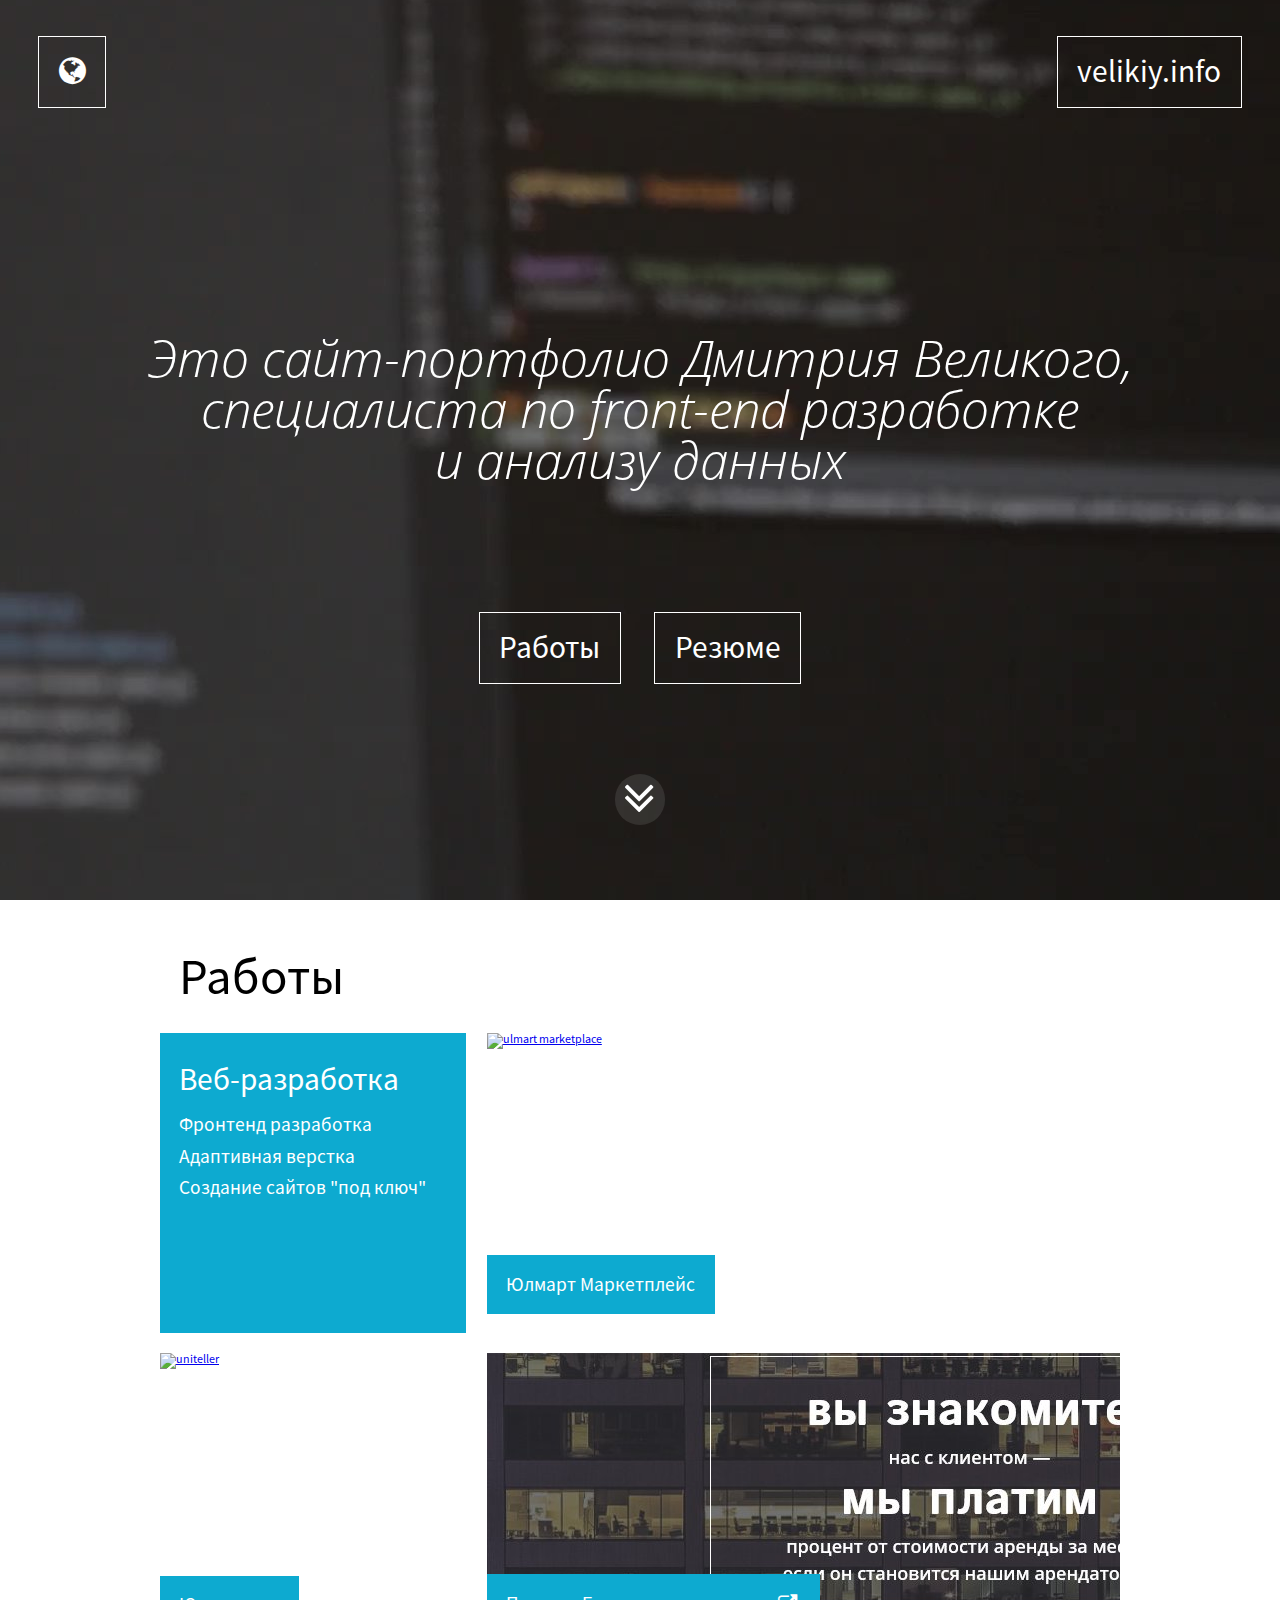
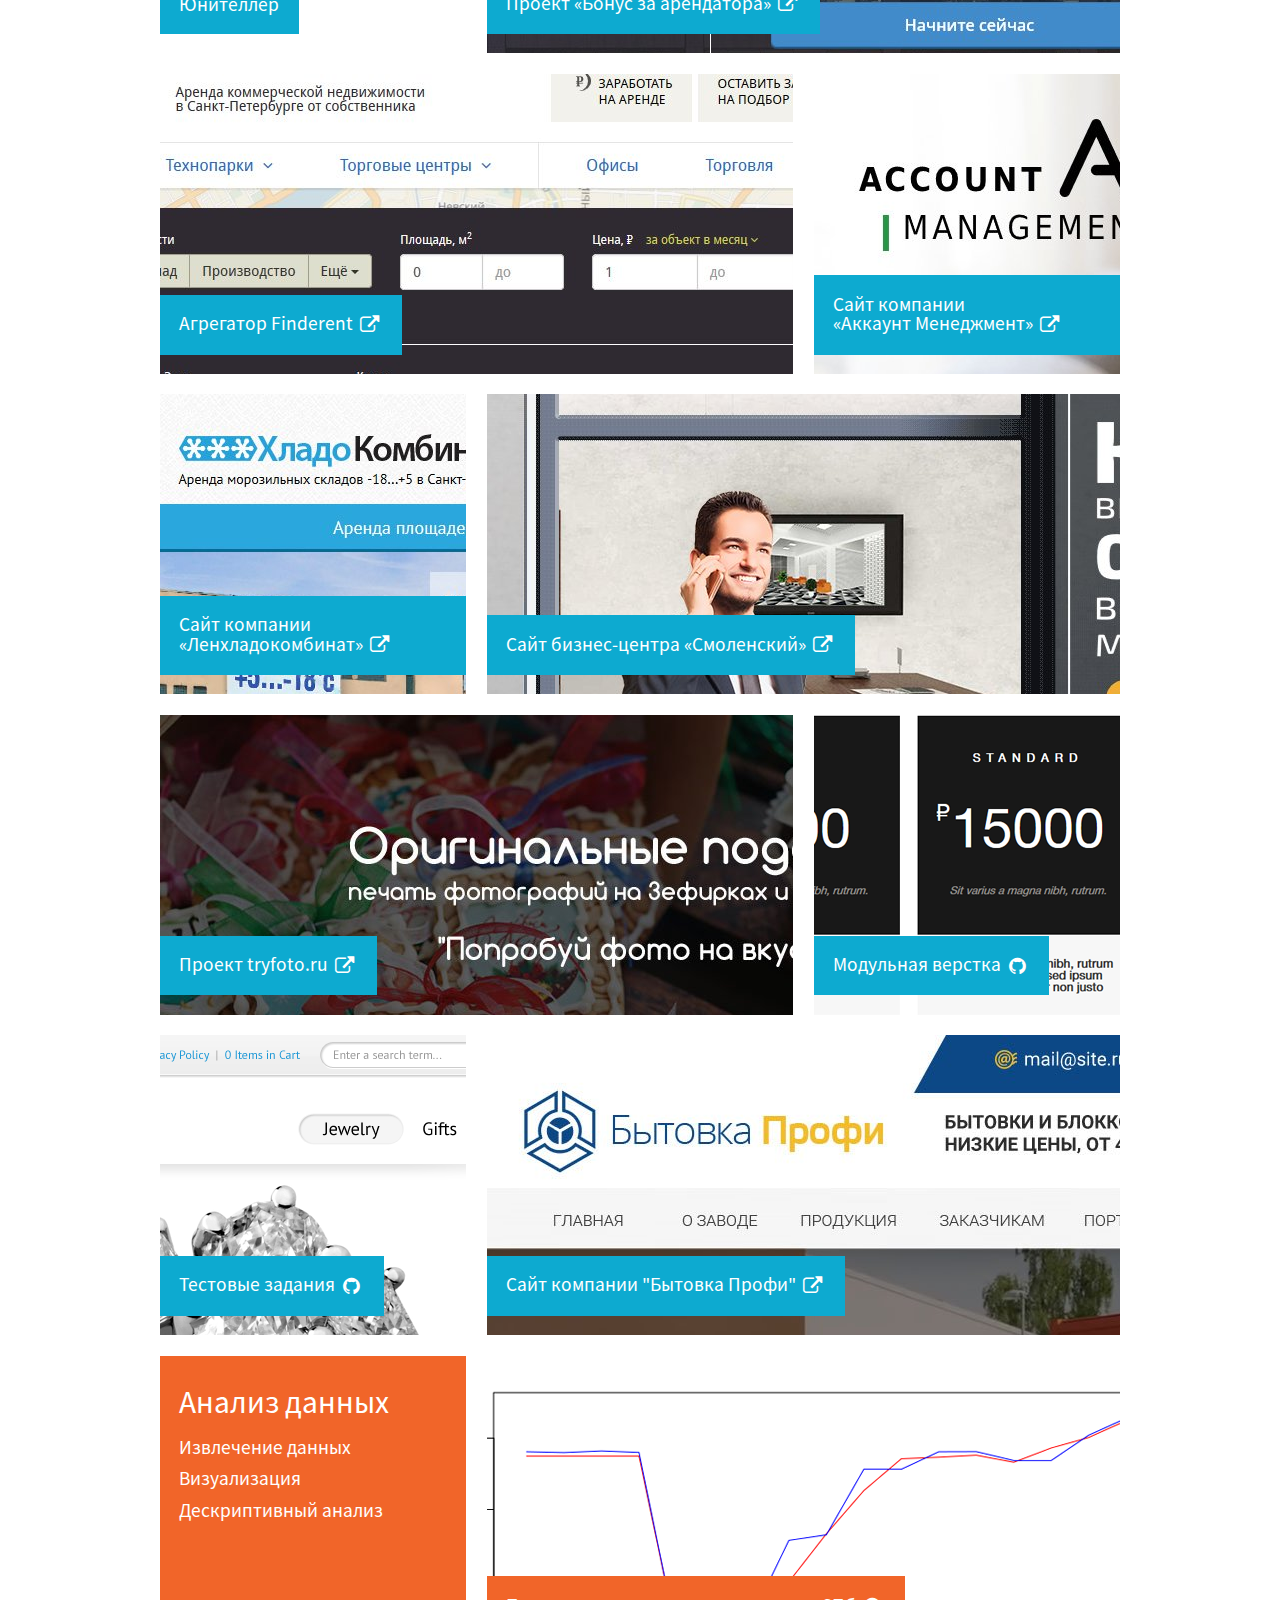
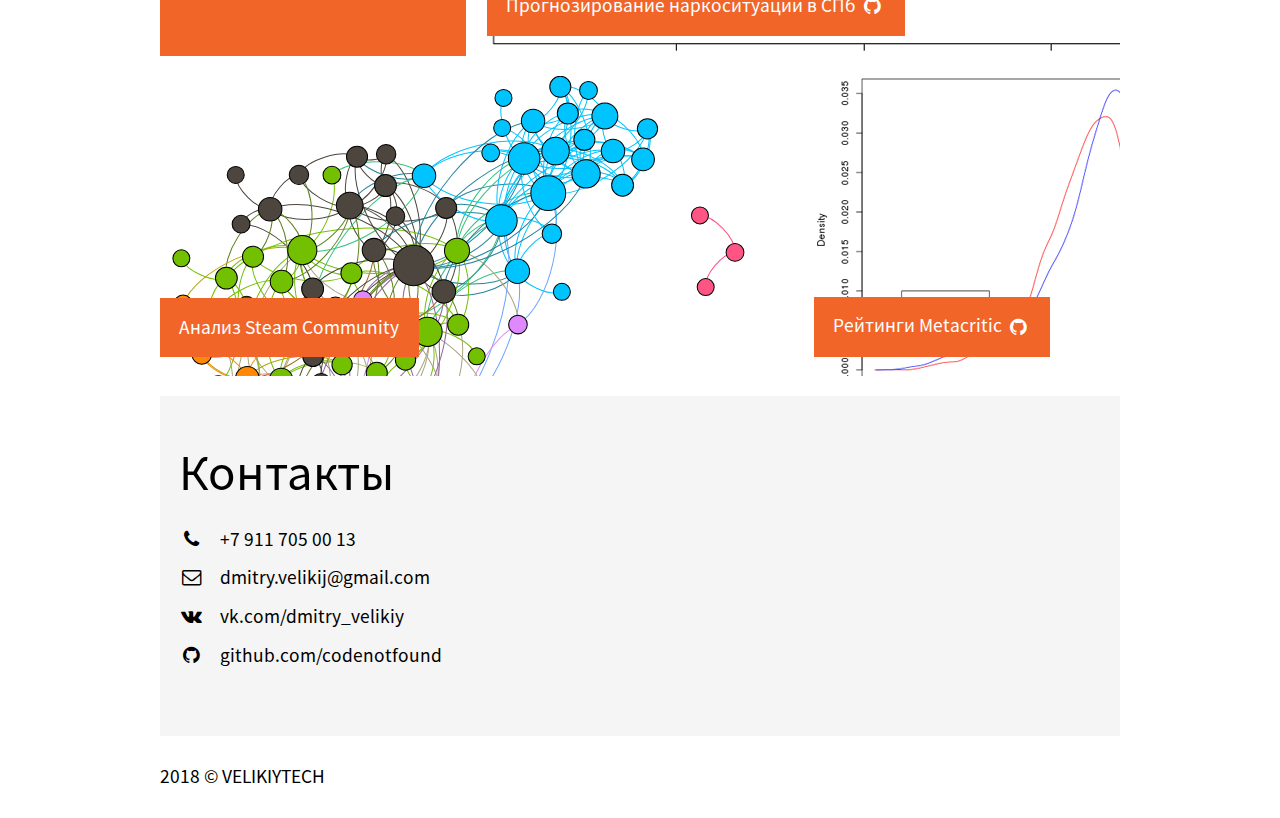
==== commit da6e0d47: "tech -> info" ====
--- a/index.html
+++ b/index.html
@@ -48,7 +48,7 @@
         <i class="fa fa-globe" aria-hidden="true"></i>
     </a>
     <a class="intro__button intro__button--brand" href="#">
-        velikiy.tech
+        velikiy.info
     </a>
     <h1 class="intro__heading">
         Веб-разработчик / аналитик
@@ -90,8 +90,27 @@
             </div>
         </div>
         <div class="portfolio__item portfolio__item--8 portfolio__item--last">
+            <a id="grid_ulmart" href="#" title="Посмотреть особенности">
+                <img class="portfolio__image" 
+                src="/assets/img/grid_ulmart.jpg" alt="ulmart marketplace" />
+            </a>
+            <div class="portfolio__description portfolio__description--webdev">
+                Юлмарт Маркетплейс
+            </div>
+        </div>
+
+        <div class="portfolio__item portfolio__item--4">
+            <a id="grid_uniteller" href="#" title="Посмотреть особенности">
+                <img class="portfolio__image"
+                     src="/assets/img/grid_uniteller.jpg" alt="uniteller" />
+            </a>
+            <div class="portfolio__description portfolio__description--webdev">
+                Юнителлер
+            </div>
+        </div>
+        <div class="portfolio__item portfolio__item--8 portfolio__item--last">
             <a id="grid_bonus" href="#" title="Посмотреть особенности">
-                <img class="portfolio__image" 
+                <img class="portfolio__image"
                 src="/assets/img/grid_bonus.jpg" alt="bonus-za-arendatora" />
             </a>
             <div class="portfolio__description portfolio__description--webdev">
@@ -102,6 +121,7 @@
                 </a>
             </div>
         </div>
+
         <div class="portfolio__item portfolio__item--8 ">
             <a id="grid_finderent" href="#" title="Посмотреть особенности">
                 <img class="portfolio__image" 
@@ -321,7 +341,7 @@
 <footer class="footer">
     <div class="container">
         <div class="footer__note">
-            2017 © VELIKIYTECH
+            2018 © VELIKIYTECH
         </div>
     </div>
 </footer>
